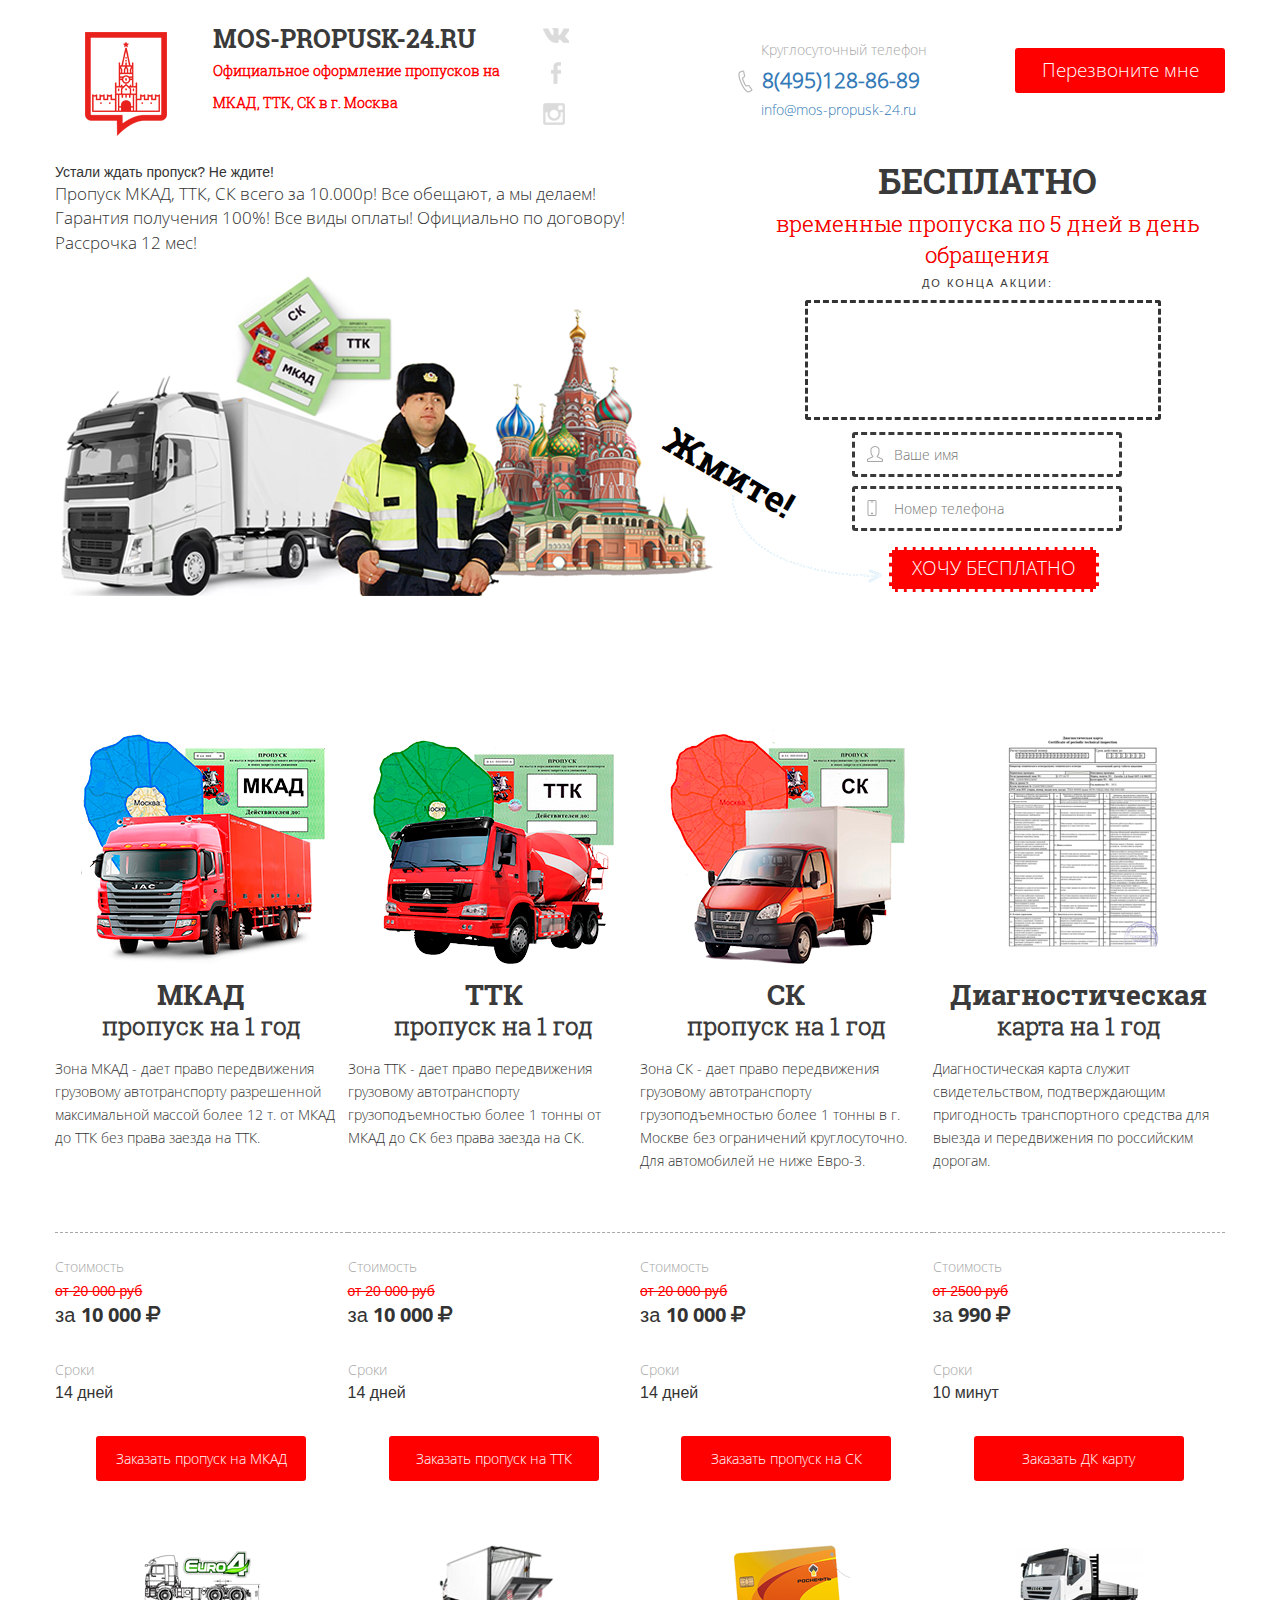
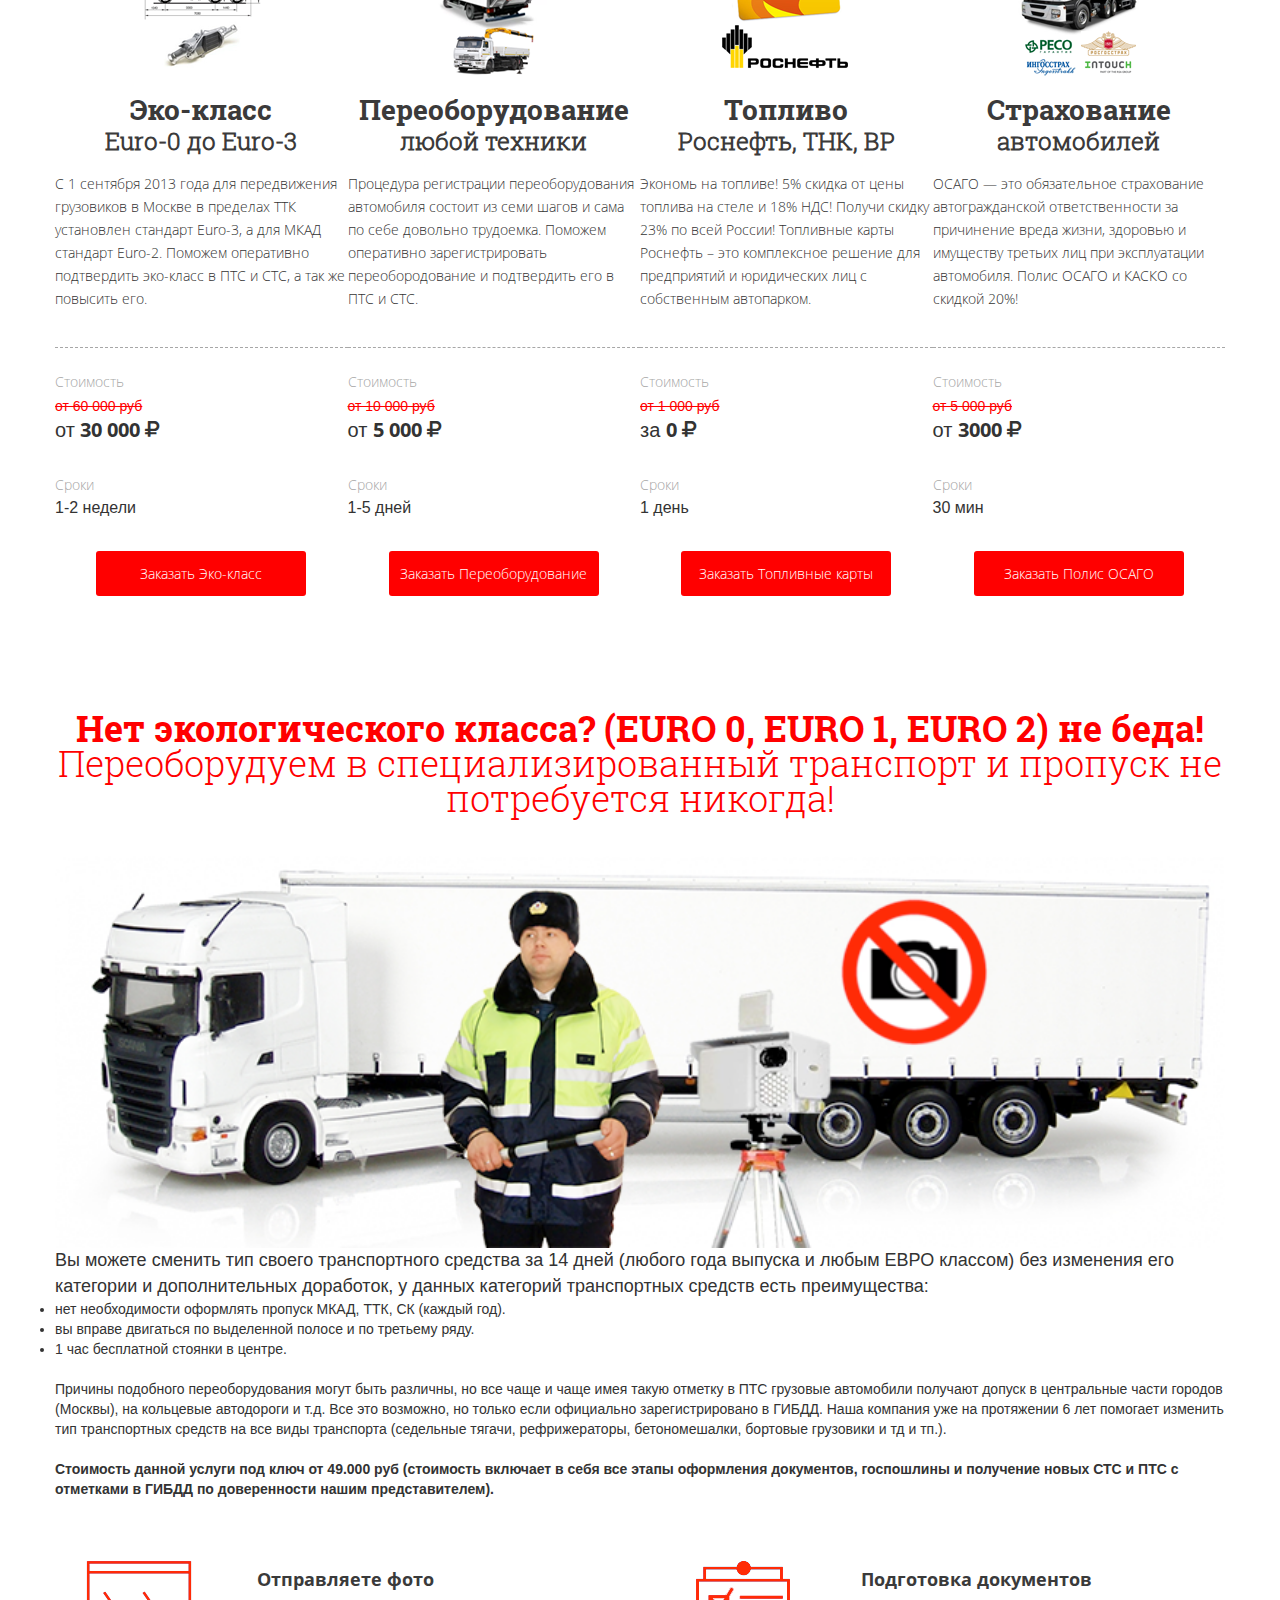
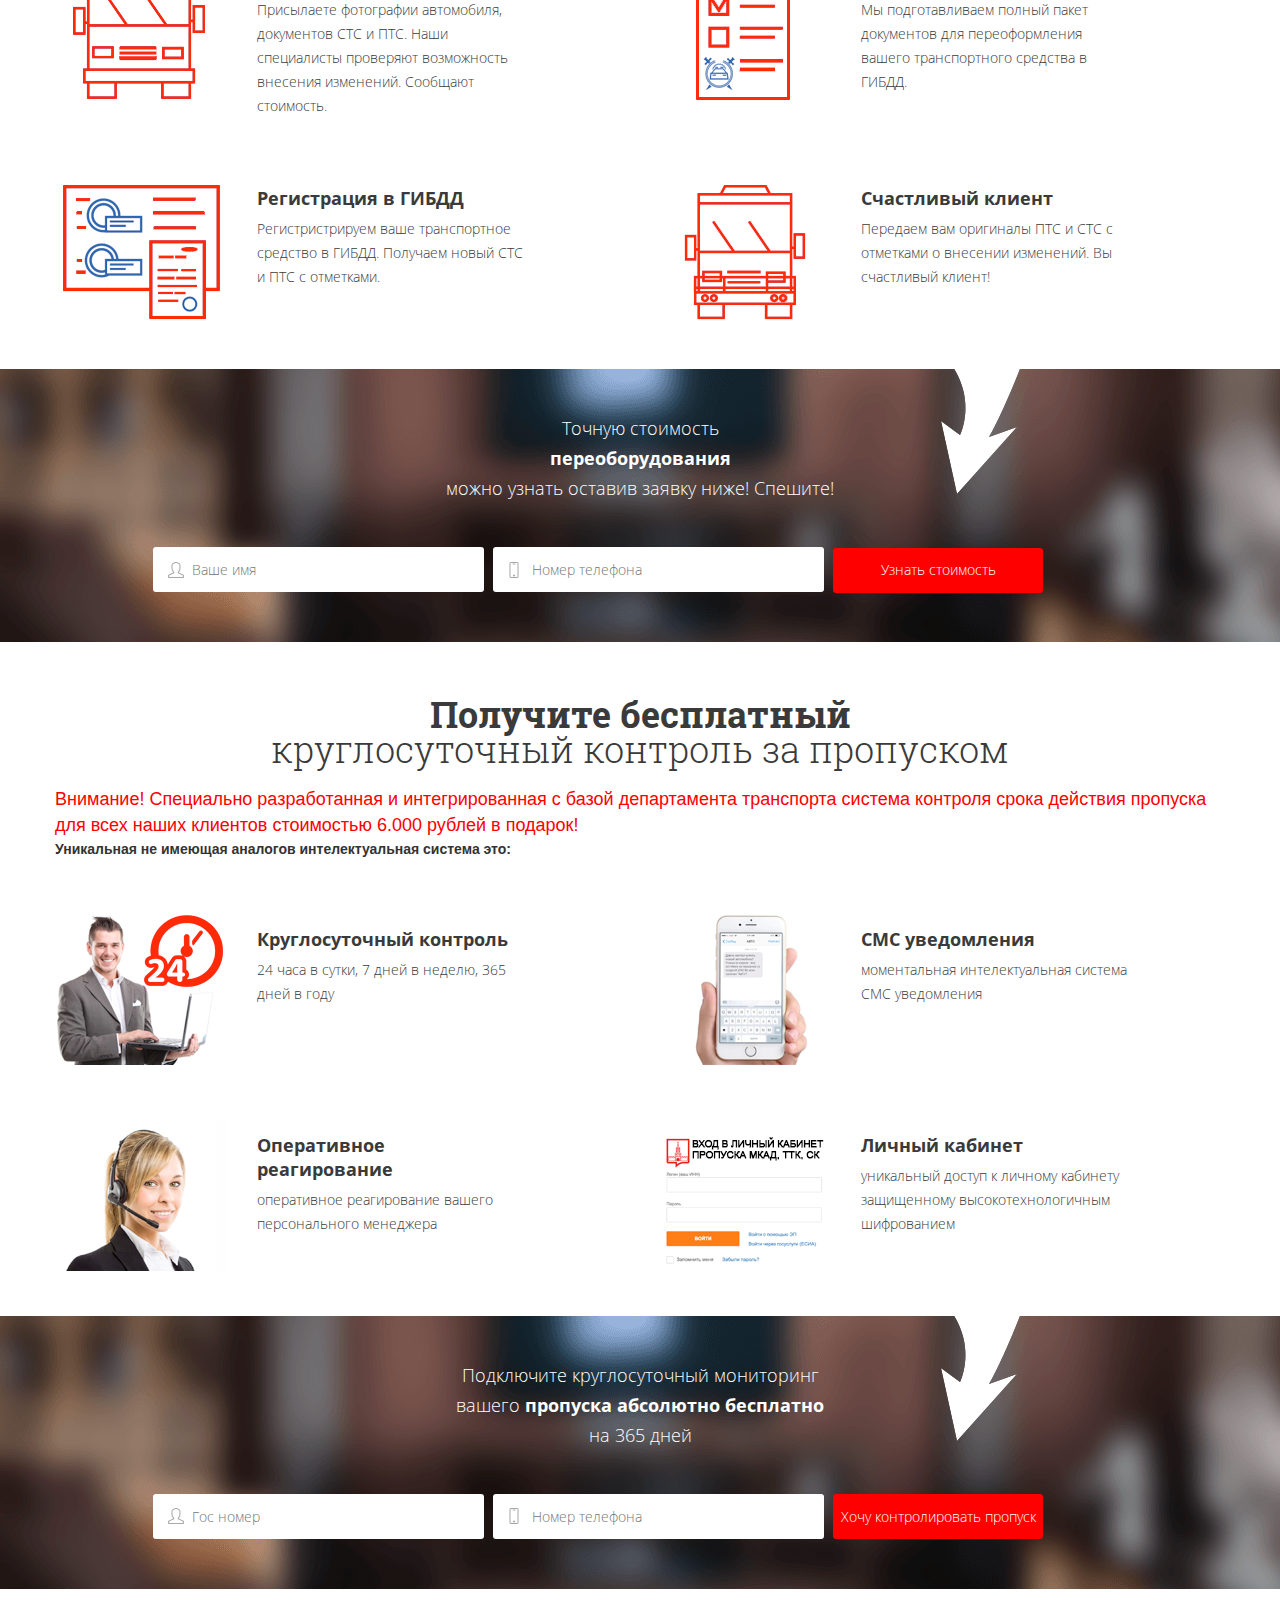
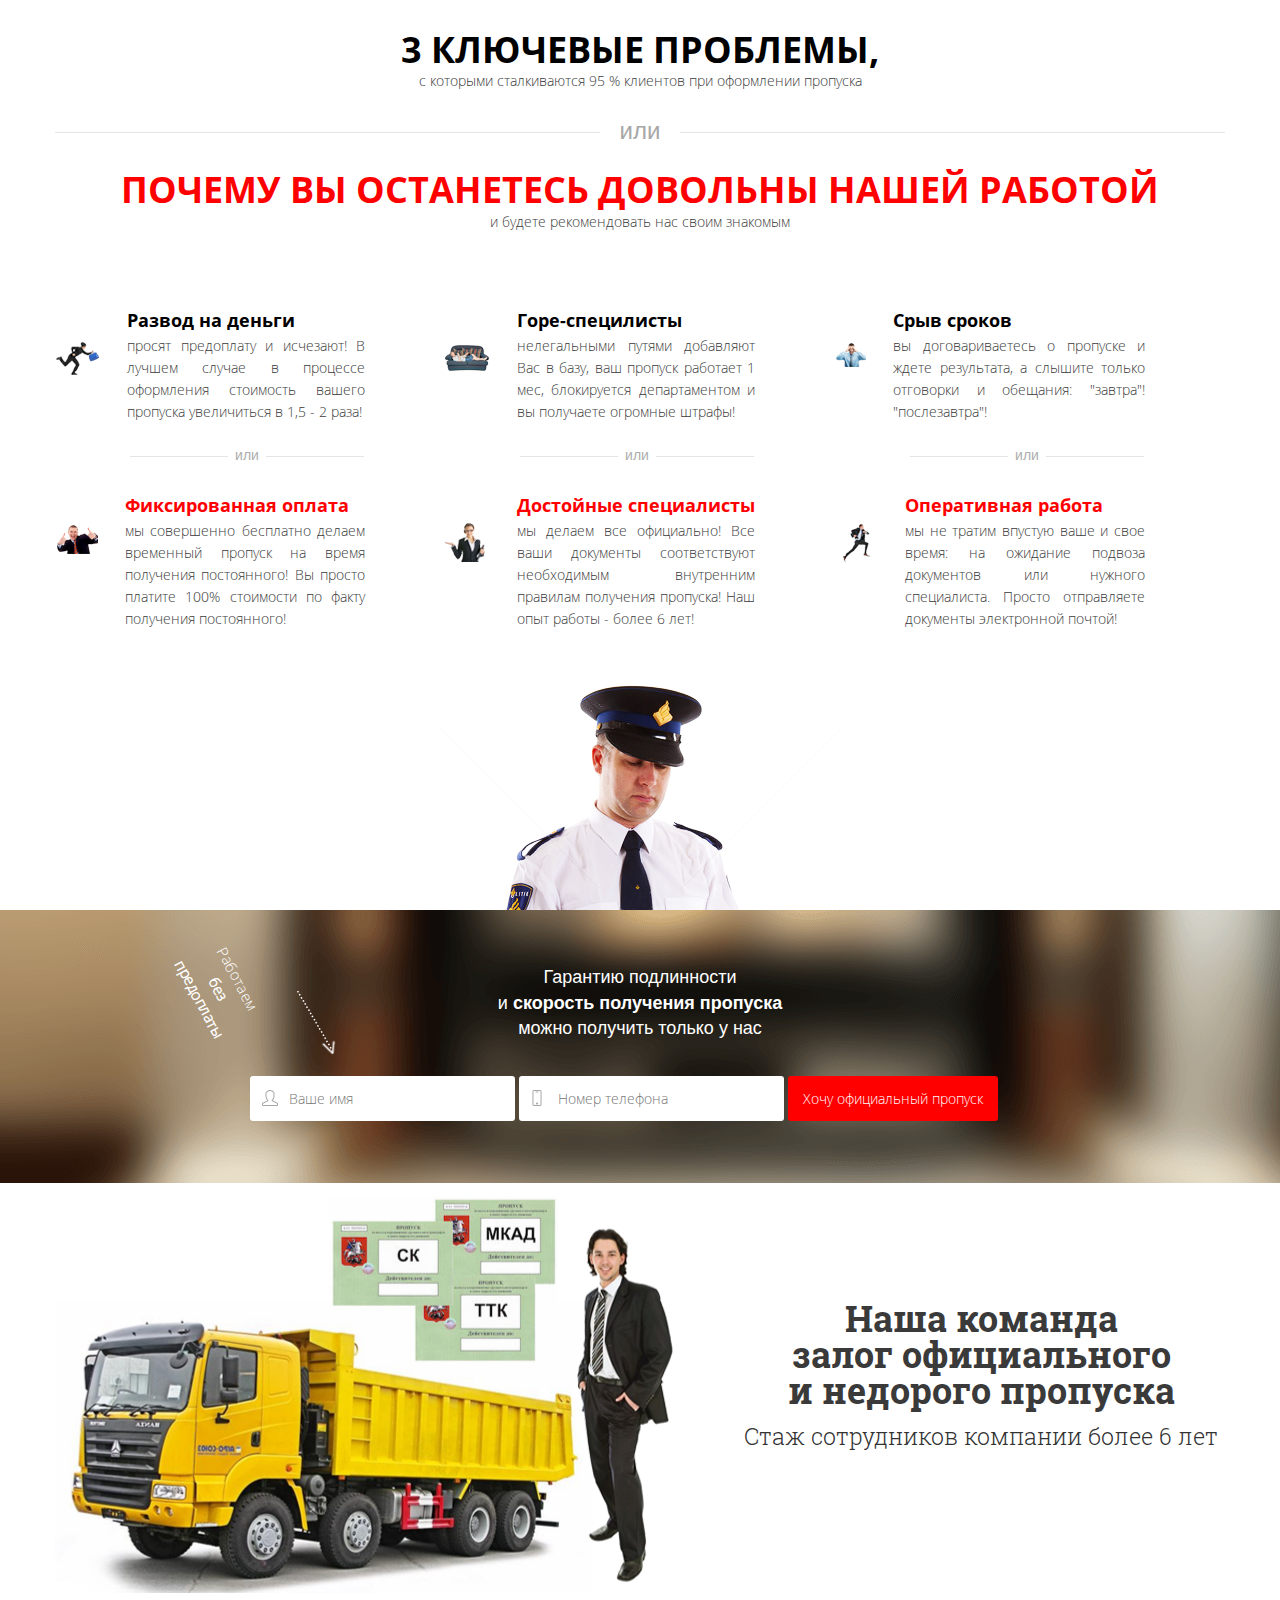
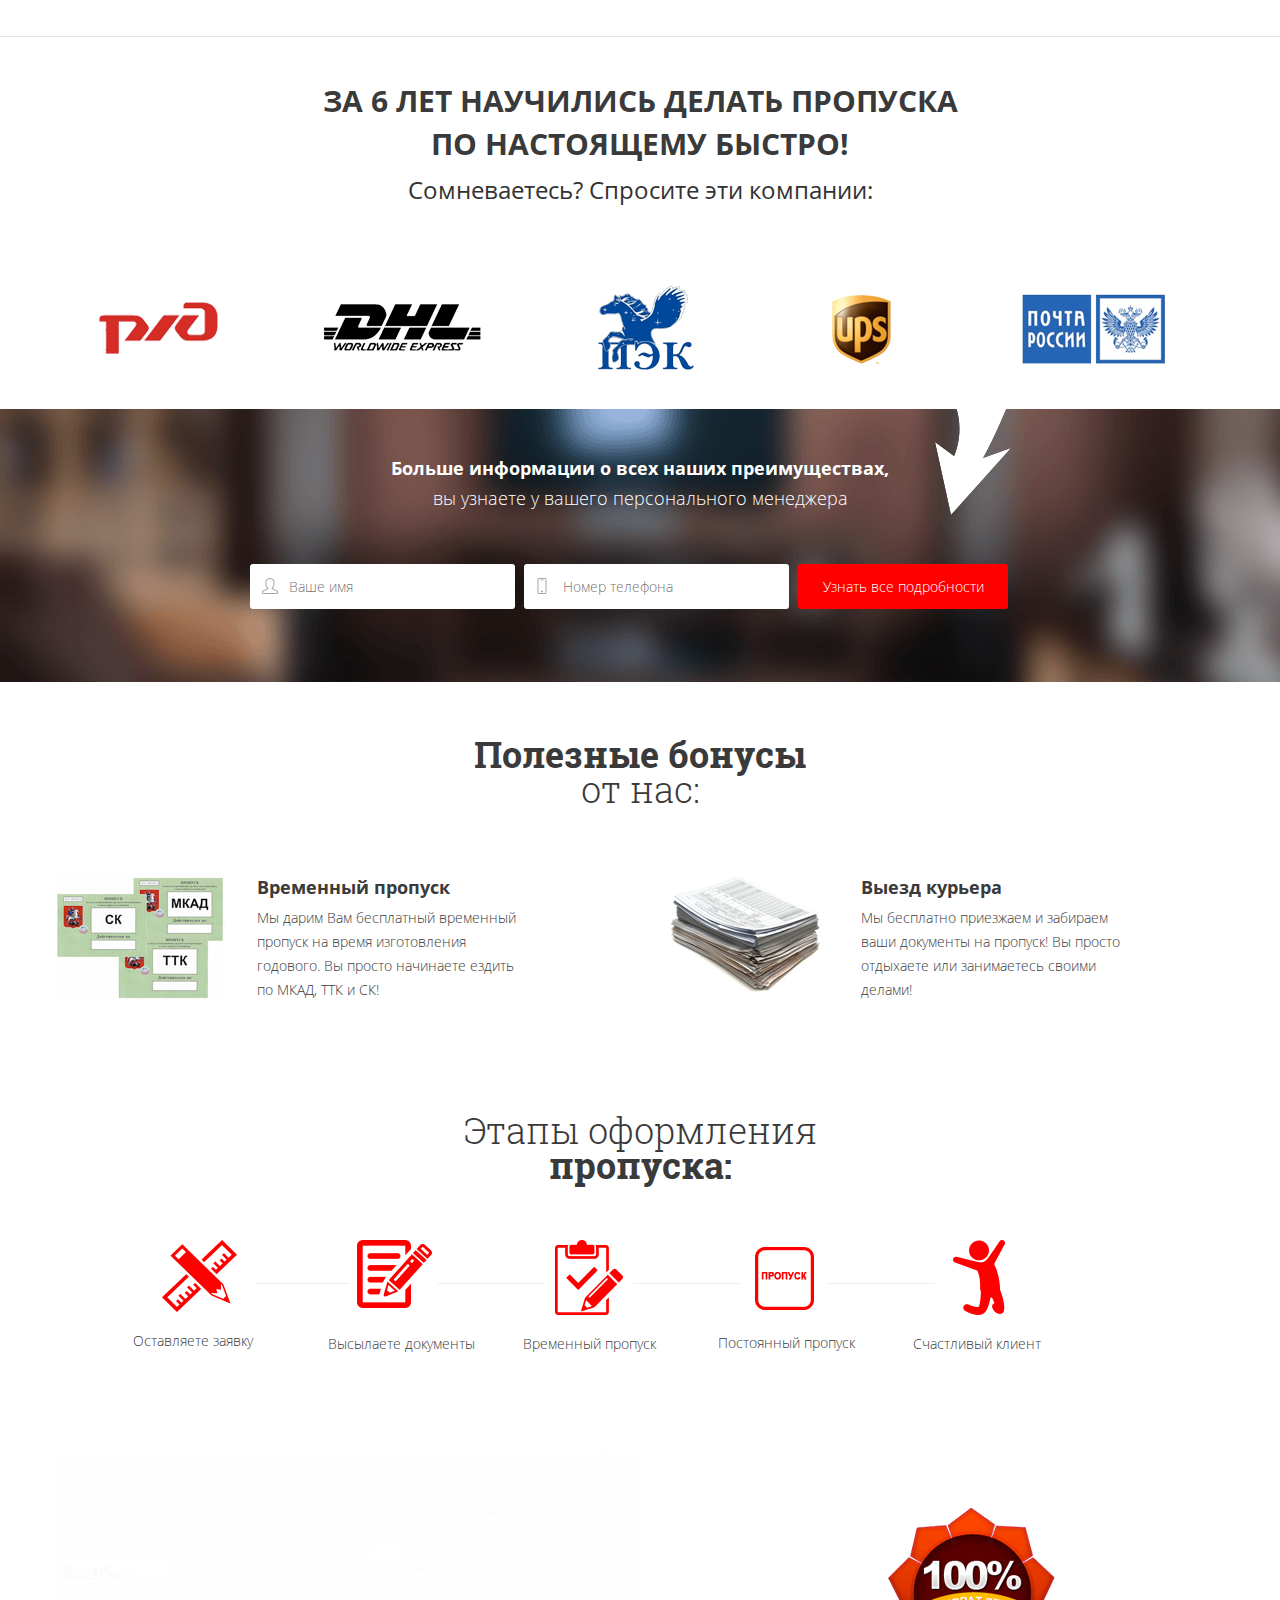
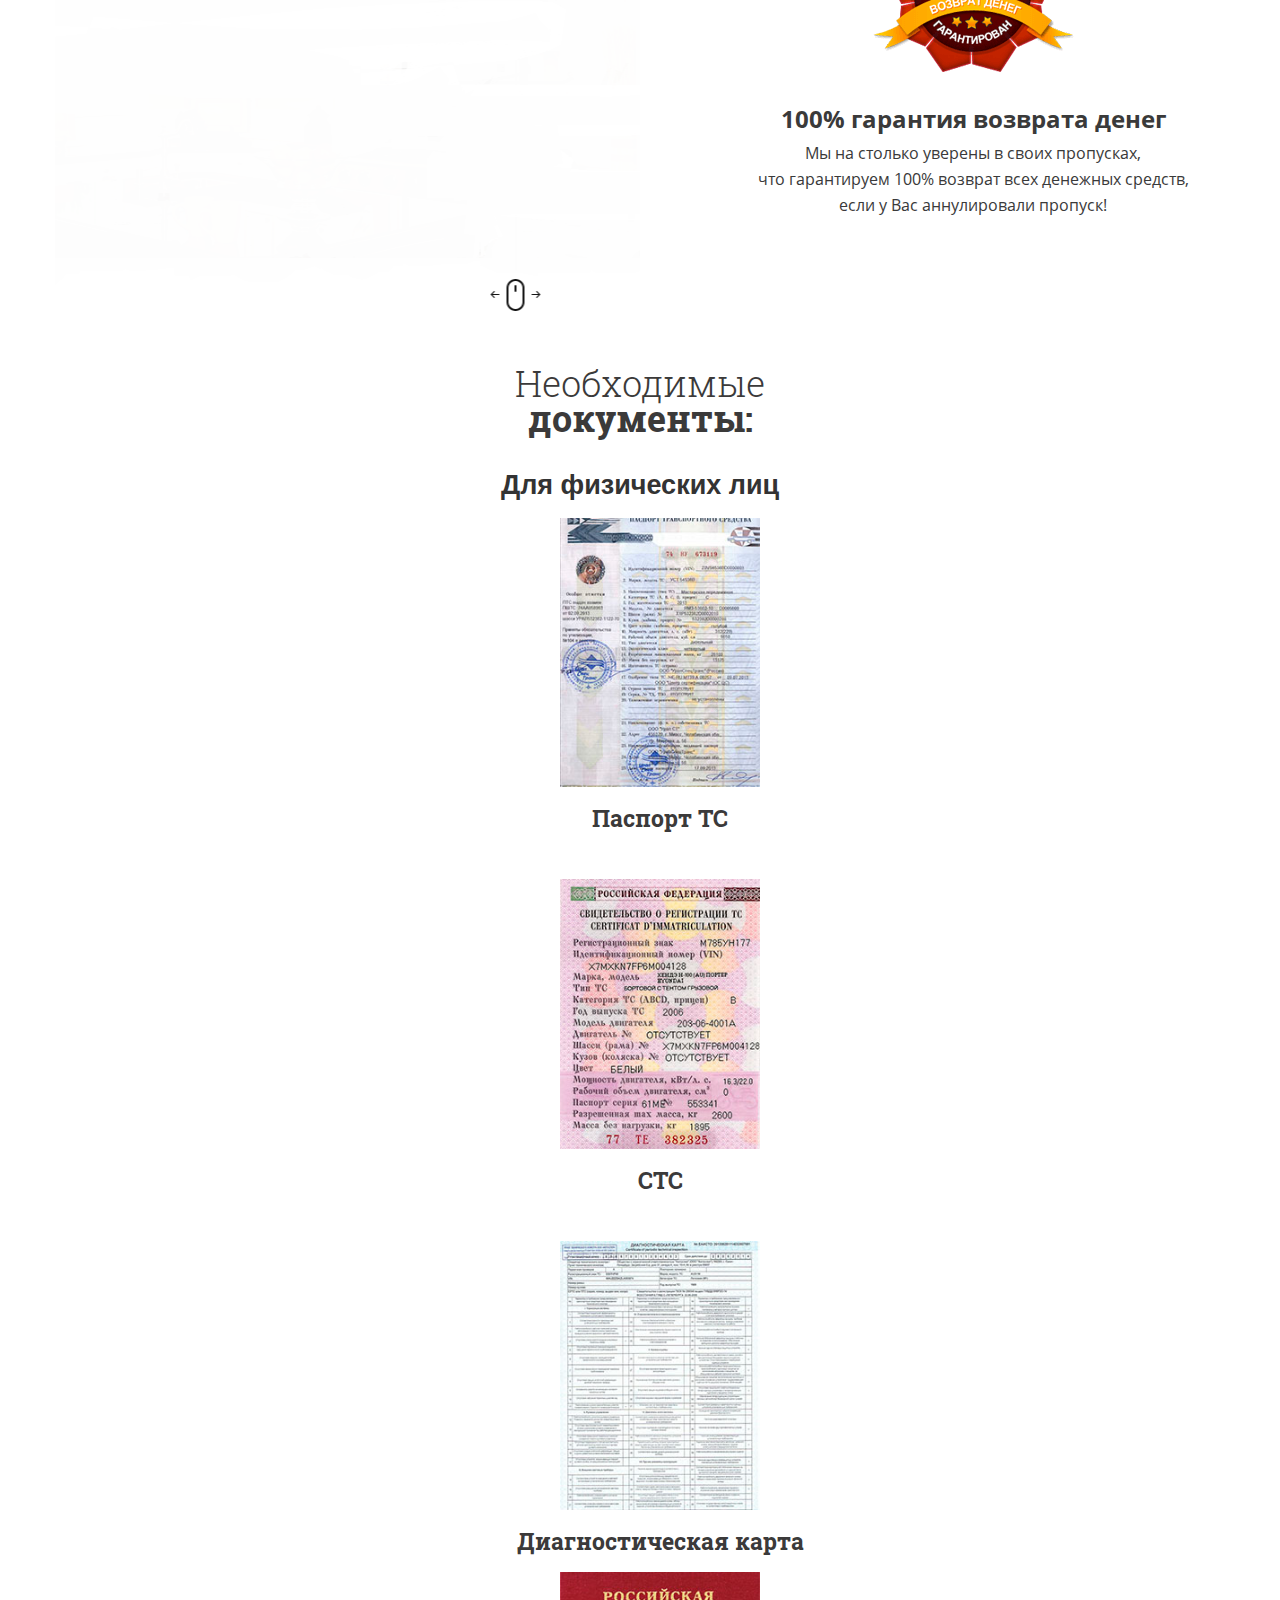
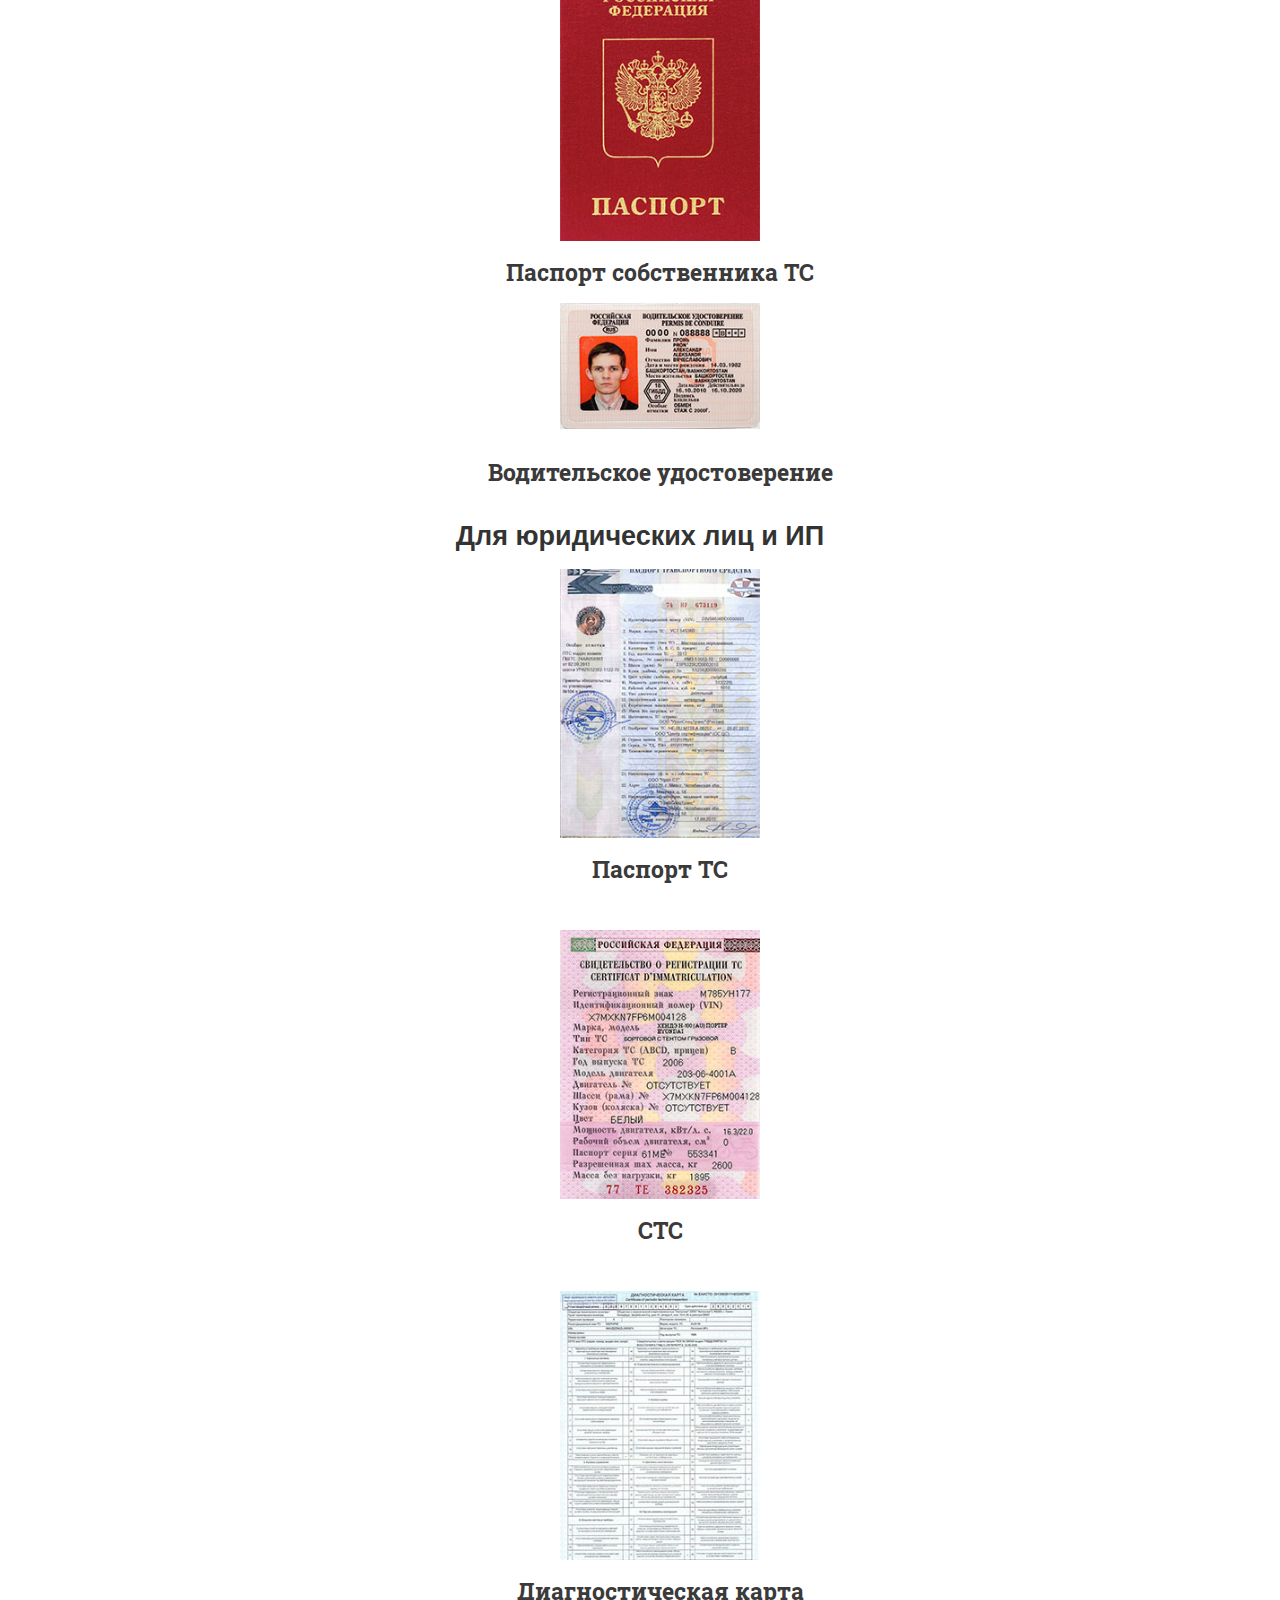
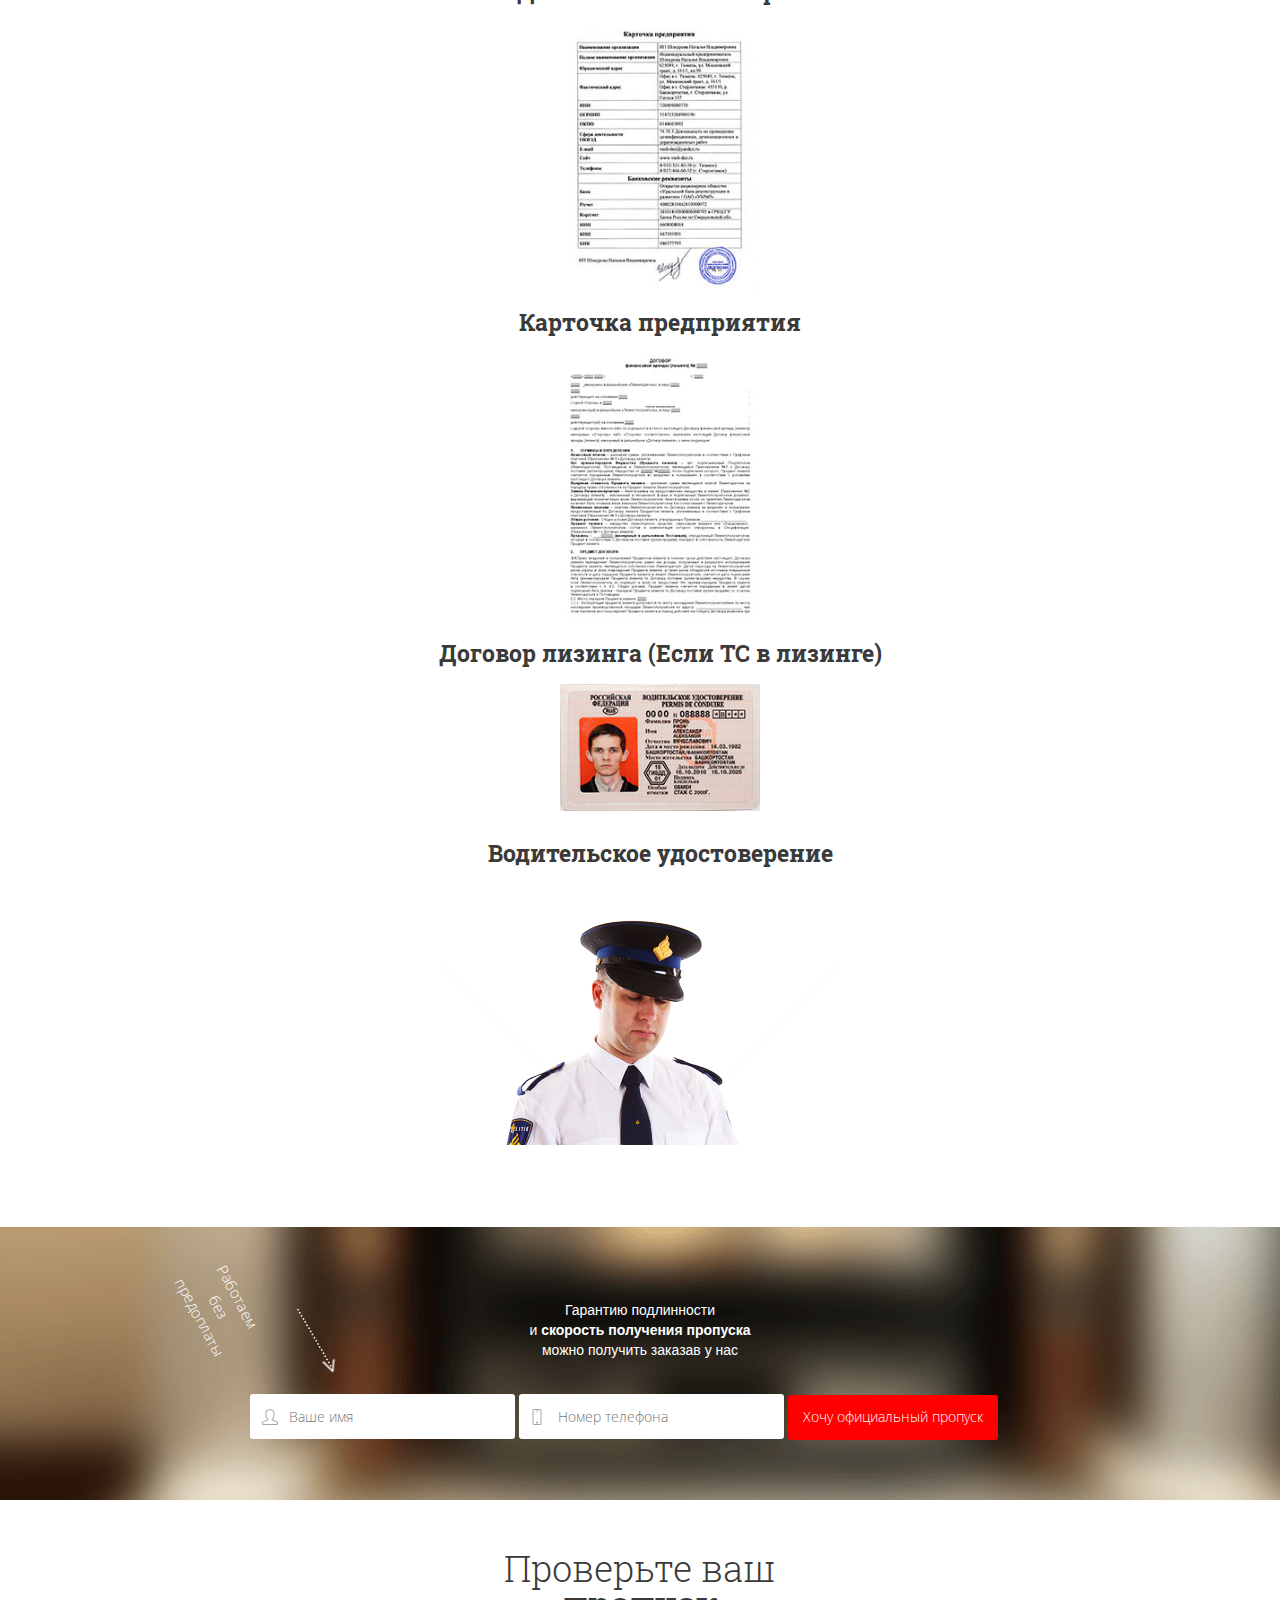
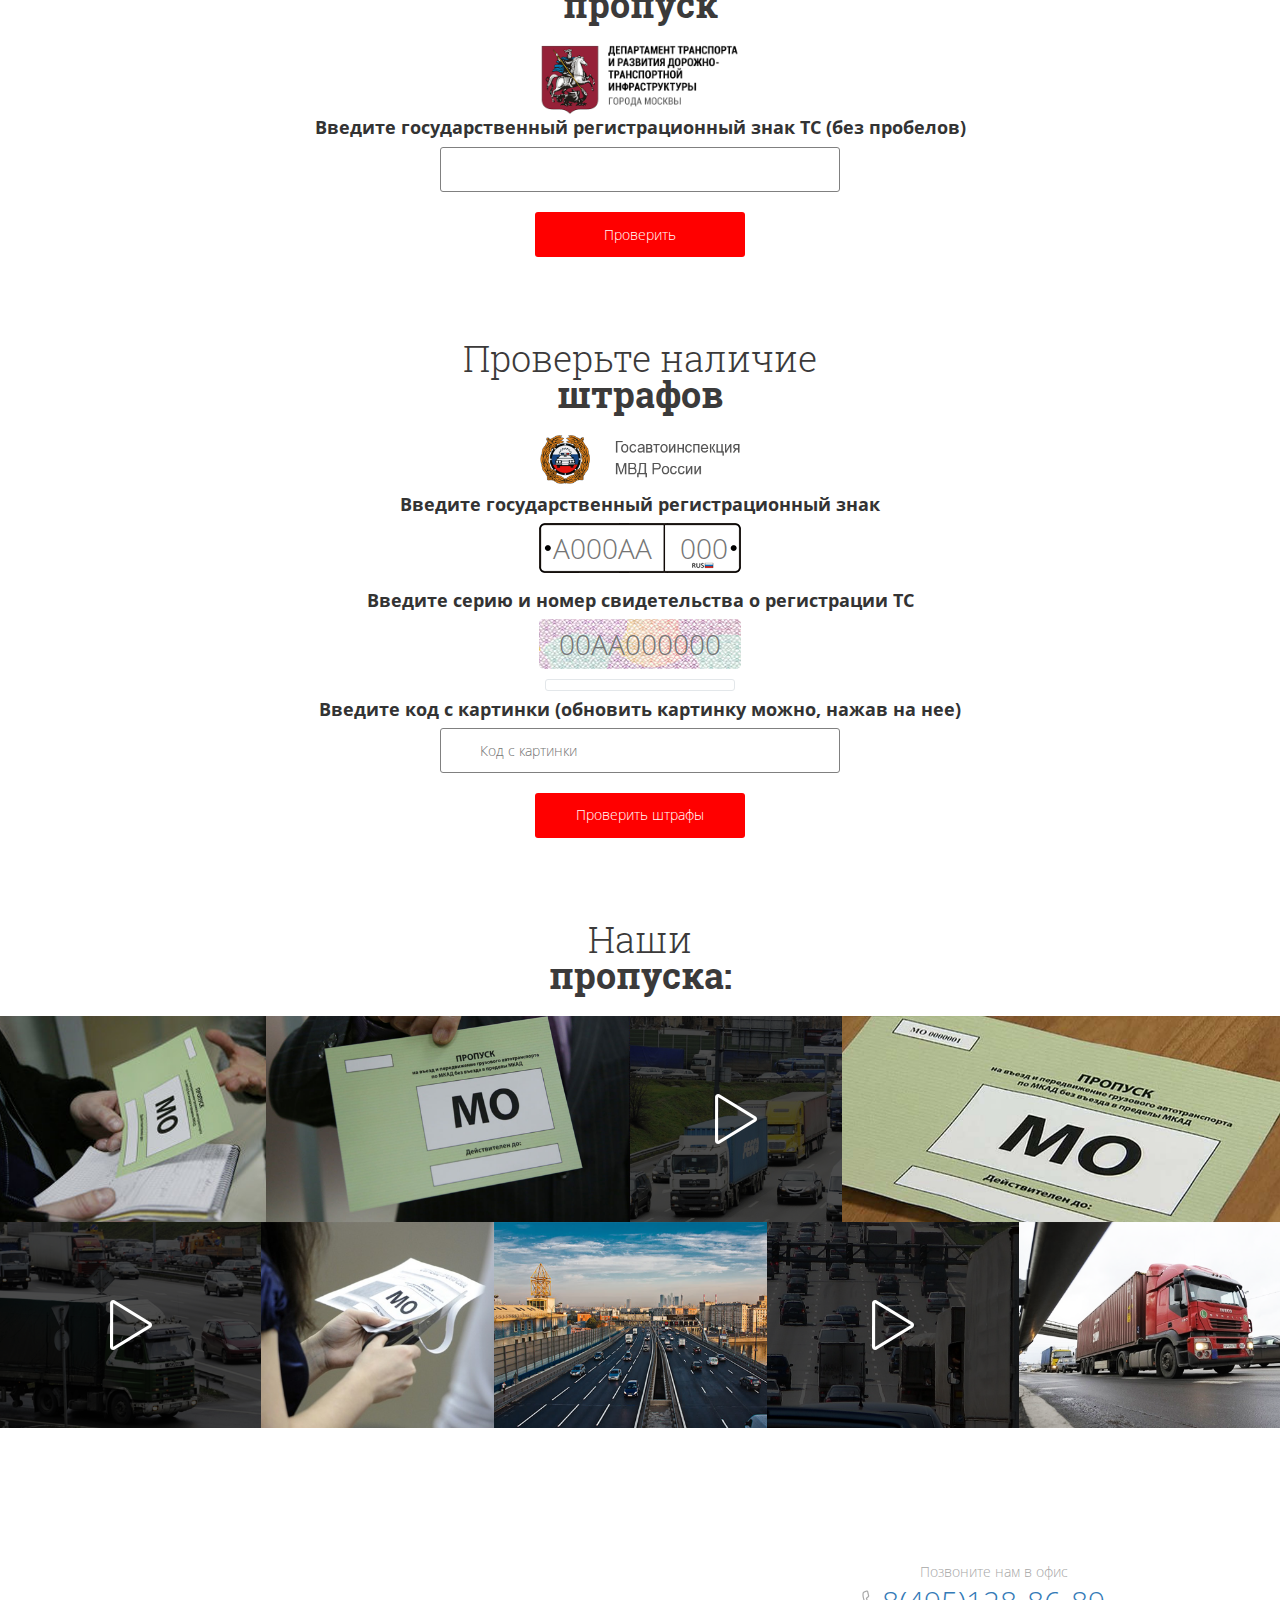
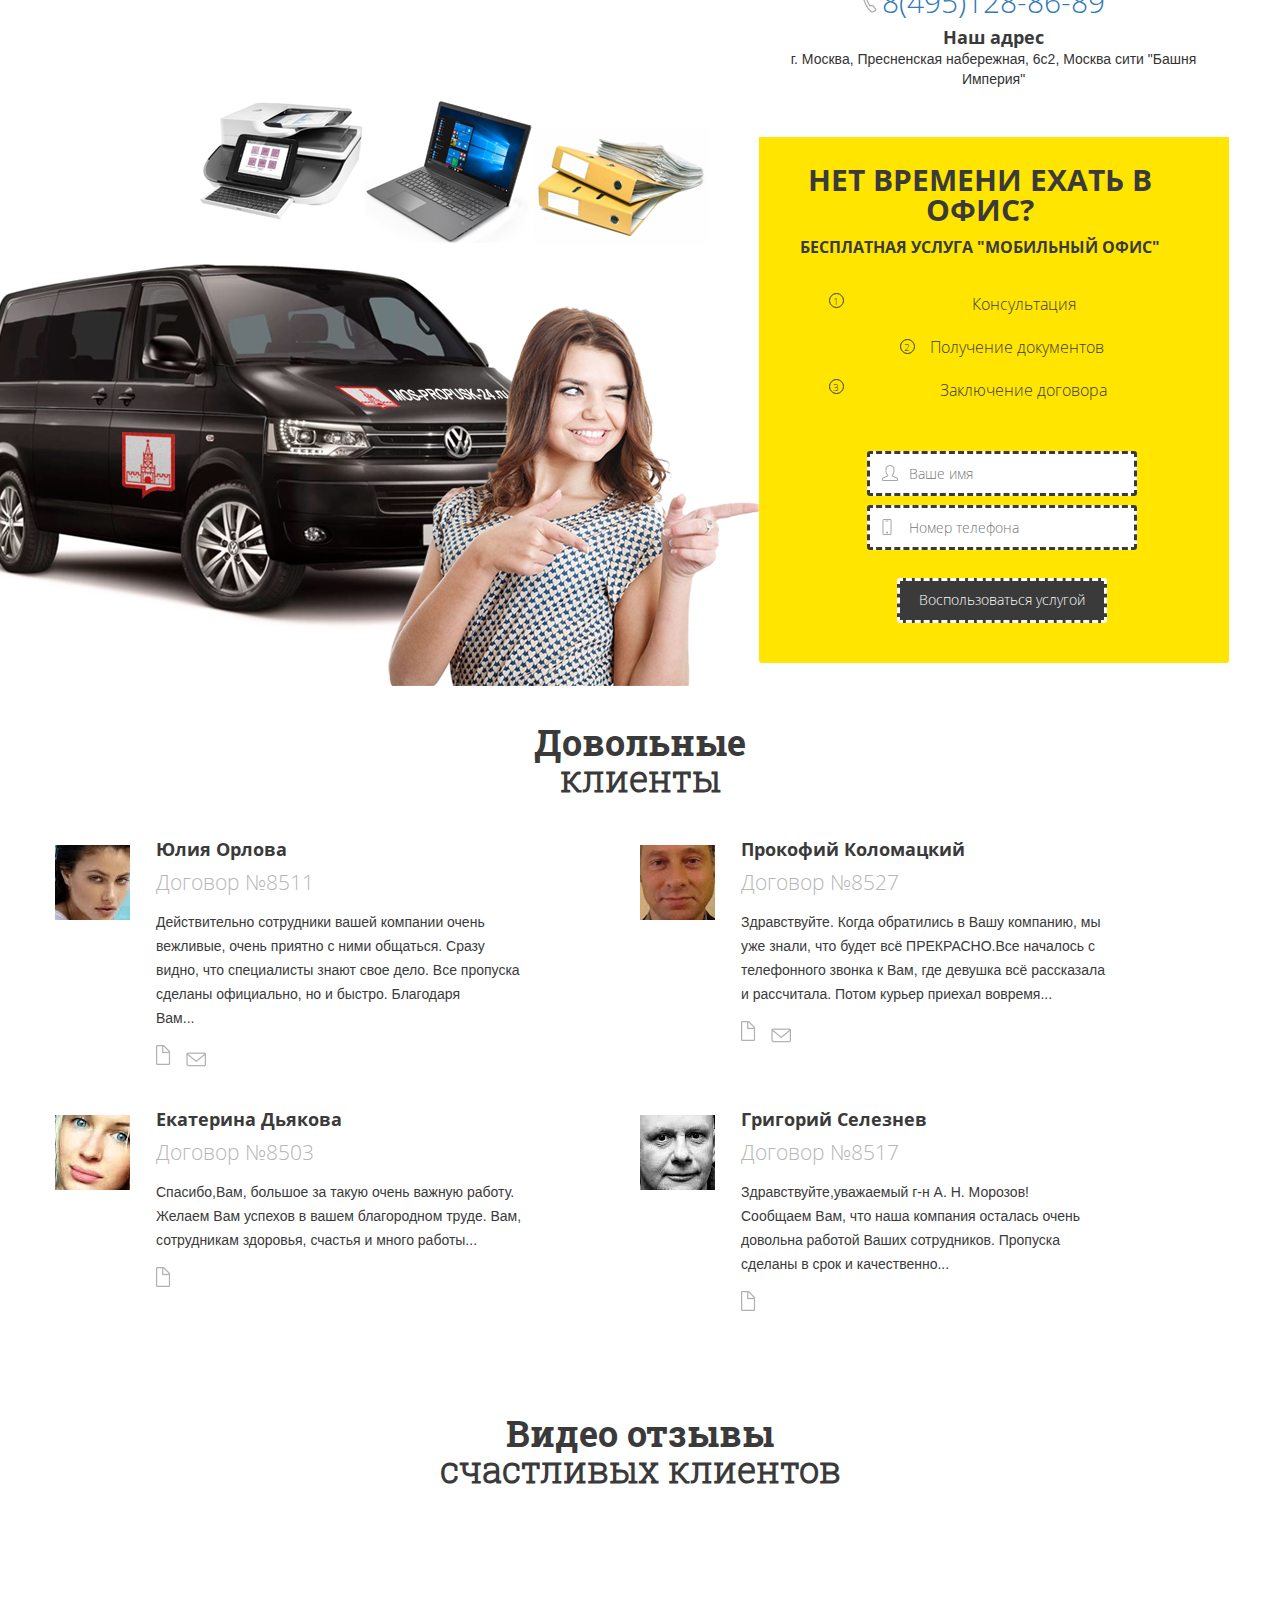
==== index.html @ 76eeeb2e "Add files via upload" ====
<!doctype html>
<html class="no-js" lang="ru">

<head>
	<meta name="yandex-verification" content="0900a289ca092a80" />
	<meta name="yandex-verification" content="e1c8121c6e9b86f9" />
	<meta charset="utf-8">
	<meta http-equiv="x-ua-compatible" content="ie=edge">
	<title>Грузовой пропуск на МКАД, ТТК, СК - 100% гарантия выхода | Оформить и купить пропуск на МКАД, ТТК, СК |
		Проверить пропуск на МКАД, ТТК, СК - MOS-PROPUSK-24.RU</title>
	<meta name="description"
		content="Более 6 лет помогаем получать пропуска на МКАД, ТТК И СК - Кредо фирмы - аккуратность во всем и многоступенчатая проверка всех документов, и поэтому мы получаем пропуска быстро и качественно. Ювелирно подобранная команда выполняет все этапы работ от принятия заявки до получения вашего пропуска.">
	<meta name="viewport" content="width=device-width, initial-scale=1">
	<link rel="stylesheet" href="css/normalize.css">

	<link rel="stylesheet" href="css/fonts.css">
	<link rel="stylesheet" href="css/sprites.css">
	<link rel="stylesheet" href="css/bootstrap-grid-3.3.1.min.css" />
	<link rel="stylesheet" href="css/main.css">
	<link rel="stylesheet" href="css/colorbox.css">
	<link rel="stylesheet" href="css/responsive_form.css">
	<link rel="stylesheet" href="css/cnt/jquery.countdown.css" />
	<link rel="stylesheet" href="https://maxcdn.bootstrapcdn.com/font-awesome/4.4.0/css/font-awesome.min.css">
	<script src="js/vendor/modernizr-2.8.3.min.j"></script>
	<!-- Global site tag (gtag.js) - Google Analytics -->
	<script async src="https://www.googletagmanager.com/gtag/js?id=UA-190157809-1">
	</script>
	<script>
		window.dataLayer = window.dataLayer || [];
		function gtag() { dataLayer.push(arguments); }
		gtag('js', new Date());

		gtag('config', 'UA-190157809-1');
	</script>
</head>

<body>
	<!--[if lt IE 8]>
            <p class="browserupgrade">You are using an <strong>outdated</strong> browser. Please <a href="http://browsehappy.com/">upgrade your browser</a> to improve your experience.</p>
        <![endif]-->

	<div class="wrapper" id="wrapper">

		<header>
			<div class="menu_hidden">
			</div>
			<div class="container">
				<div class="row header_normalize">
					<div class="header_fluid"></div>
					<div class="col-lg-5 col-md-5 col-sm-11 col-xs-11 wrap_logo">
						<div class="logo">
							<a href="#"><img src="img/logo.png" alt="Пропуска МКАД ТТК СК" /></a>

						</div>
						<div class="logo_text">
							MOS-PROPUSK-24.ru </br><span>Официальное оформление пропусков на МКАД, ТТК, СК в г. Москва</span>
						</div>
					</div>


					<div class="hamburger col-mb-3">
						<div class="hamburger-line">
						</div>
					</div>
					<nav class="menu_nav">
						<ul class="menu_ul">
							<li class="menu_li">Главное меню</li>
							<li class="menu_li"><a href="#ceni">Оформить пропуск</a></li>
							<li class="menu_li"><a href="#bonus">ЭКО класс</a></li>
							<li class="menu_li"><a href="#monitor">Мониторинг</a></li>
							<li class="menu_li"><a href="#check">Проверка пропуска</a></li>
							<li class="menu_li"><a href="#reviews">Отзывы</a></li>
							<li class="menu_li"><a href="#footer">Контакты</a></li>
							<li class="menu_li"><input class="menu_input" type="submit" id="callback3" value="Перезвоните мне" />
							</li>
						</ul>
					</nav>

					<div class="col-lg-2 col-md-2 col-sm-1 col-xs-1 wrap_social">
						<div class="social">

							<noindex><a href="https://vk.com/mospropusk24" target="_blank" class="vk"></a>
							</noindex>
							<a href="#" class="facebook"></a>
							<a href="#" class="instagram"></a>

						</div>

					</div>

					<div class="col-lg-3 col-md-3 col-sm-6 col-xs-6 wrap_call">
						<div class="call">
							<p>Круглосуточный телефон</p>
							<p class="number"><span class="call_out"></span><a href="tel:+74951288689">8(495)128-86-89</a></p>
							<p><a href="mailto:info@mos-propusk-24.ru">info@mos-propusk-24.ru</a></p>
						</div>
					</div>

					<div class="col-lg-2 col-md-2 col-sm-6 col-xs-6 wrap_callback">
						<input type="submit" id="callback" value="Перезвоните мне" />
					</div>
				</div>


			</div>
		</header>
		<div class="discount_block">
			<div class="container">
				<div class="row">
					<div class="col-md-6 col-sm-12">
						<div class="repair_of_apartments">
							Устали ждать пропуск? Не ждите!</br><span> Пропуск МКАД, ТТК, СК всего за 10.000р! Все обещают, а мы
								делаем! Гарантия получения 100%! Все виды оплаты! Официально по договору! Рассрочка 12 мес!</span>
						</div>
					</div>
					<div class="col-md-5 col-md-offset-1 col-sm-12">
						<div class="wrap_timer2">
							<div class="timer01">
								<p class="discount">БЕСПЛАТНО</p>
								<p class="discount2">временные пропуска по 5 дней в день обращения</p>
								<div class="timer_block1">
									<p class="t_timer">До конца акции:</p>
									<div class="block_time">
										<!-- <div id="countdown"></div> -->
										<script src="//megatimer.ru/get/ec68ff76005f6431473338a45eb7670e.js"></script>
										<!-- <div class="days">
											<p class="text">дней</p>
											<p class="text">часов</p>
											<p class="text">минут</p>
											<p class="text">секунд</p>
										</div> -->
									</div>


								</div>


								<div class="arrow_bg1">Жмите!</div>

								<div class="arrowLeft"></div>
								<div class="arrowRight"></div>

								<div class="form">
									<form class="important_color" onsubmit="callb('Заказ временного пропуска',this);return false;">
										<input required id="name" type="text" placeholder="Ваше имя" class="your_name" />
										<input required id="phone" type="text" placeholder="Номер телефона" class="your_number" />
										<input type="submit" value="ХОЧУ БЕСПЛАТНО" class="button3" />
									</form>
								</div>



							</div>
						</div>
					</div>
				</div>

			</div>
		</div>

		<div class="description_of_services" id="ceni">
			<div class="container">
				<div class="row">
					<div class="col-md-3 col-sm-6">

						<div class="description_block">
							<div>
								<figure>
									<img src="img/repair1.png" alt="Пропуск на МКАД" />
								</figure>
								<p class="dis_title">МКАД </br><span>пропуск на 1 год</span>
								</p>
							</div>
							<p class="description">Зона МКАД - дает право передвижения грузовому автотранспорту разрешенной
								максимальной массой более 12 т. от МКАД до ТТК без права заезда на ТТК.
							</p>

							<div class="price">
								<p class="text_color">Стоимость</p>
								<p class="line-through">от 20 000 руб<sup></sup></p>
								<p class="from">за <span>10 000 <i class="fa fa-rub"></i><sup></sup></span></p>
							</div>
							<div class="time">
								<p class="text_color">Сроки</p>
								<p class="days02">14 дней</p>
							</div>
							<button id="btn1" class="calc">Заказать пропуск на МКАД</button>
						</div>

					</div>

					<div class="col-md-3 col-sm-6">
						<div class="description_block">
							<div>
								<figure>
									<img src="img/repair2.png" alt="Пропуск ТТК" />
								</figure>
								<p class="dis_title">ТТК </br><span>пропуск на 1 год</span>
								</p>
							</div>

							<p class="description padding_block">Зона ТТК - дает право передвижения грузовому автотранспорту
								грузоподъемностью более 1 тонны от МКАД до СК без права заезда на СК.
							</p>

							<div class="price">
								<p class="text_color">Стоимость</p>
								<p class="line-through">от 20 000 руб<sup></sup></p>
								<p class="from">за <span>10 000 <i class="fa fa-rub"></i><sup></sup></span></p>
							</div>
							<div class="time">
								<p class="text_color">Сроки</p>
								<p class="days02">14 дней</p>
							</div>
							<button id="btn2" class="calc">Заказать пропуск на ТТК</button>
						</div>
					</div>
					<div class="col-md-3 col-sm-6 clearfix">
						<div class="description_block">
							<div>
								<figure>
									<img src="img/repair3.png" alt="Пропуск СК" />
								</figure>
								<p class="dis_title">СК </br><span>пропуск на 1 год</span>
								</p>
							</div>

							<p class="description">Зона СК - дает право передвижения грузовому автотранспорту грузоподъемностью более
								1 тонны в г. Москве без ограничений круглосуточно. Для автомобилей не ниже Евро-3.
							</p>
							<div class="price">
								<p class="text_color">Стоимость</p>
								<p class="line-through">от 20 000 руб<sup></sup></p>
								<p class="from">за <span>10 000 <i class="fa fa-rub"></i><sup></sup></span></p>
							</div>
							<div class="time">
								<p class="text_color">Сроки</p>
								<p class="days02">14 дней</p>
							</div>
							<button id="btn3" class="calc">Заказать пропуск на СК</button>
						</div>
					</div>
					<div class="col-md-3 col-sm-6">
						<div class="description_block">
							<div>
								<figure>
									<img src="img/repair4.png" alt="Диагностическая карта" />
								</figure>
								<p class="dis_title">Диагностическая </br><span>карта на 1 год</span>
								</p>
							</div>
							<p class="description">Диагностическая карта служит свидетельством, подтверждающим пригодность
								транспортного средства для выезда и передвижения по российским дорогам.
							</p>
							<div class="price">
								<p class="text_color">Стоимость</p>
								<p class="line-through">от 2500 руб<sup></sup></p>
								<p class="from">за <span>990 <i class="fa fa-rub"></i><sup></sup></span></p>
							</div>
							<div class="time">
								<p class="text_color">Сроки</p>
								<p class="days02">10 минут</p>
							</div>
							<button id="btn4" class="calc">Заказать ДК карту</button>
						</div>
					</div>

					<div class="col-md-3 col-sm-6">
						<br><br><br>
						<div class="description_block">
							<div>
								<figure>
									<img src="img/repair5.png"
										alt="Повышеие экологического класса Евро 0, Евро 1, Евро 2, Евро 3, Евро 5, Евро 6" />
								</figure>
								<p class="dis_title">Эко-класс </br><span>Euro-0 до Euro-3</span>
								</p>
							</div>
							<p class="description">С 1 сентября 2013 года для передвижения грузовиков в Москве в пределах ТТК
								установлен стандарт Euro-3, а для МКАД стандарт Euro-2. Поможем оперативно подтвердить эко-класс в ПТС и
								СТС, а так же повысить его.
							</p>
							<div class="price">
								<p class="text_color">Стоимость</p>
								<p class="line-through">от 60 000 руб<sup></sup></p>
								<p class="from">от <span>30 000 <i class="fa fa-rub"></i><sup></sup></span></p>
							</div>
							<div class="time">
								<p class="text_color">Сроки</p>
								<p class="days02">1-2 недели</p>
							</div>
							<button id="btn5" class="calc">Заказать Эко-класс</button>
						</div>
					</div>
					<div class="col-md-3 col-sm-6">
						<br><br><br>
						<div class="description_block">
							<div>
								<figure>
									<img src="img/repair6.png"
										alt="Переоборудование грузовых и легковых автомобилей (внесение изменение в конструкцию автомобилей)" />
								</figure>
								<p class="dis_title">Переоборудование </br><span>любой техники</span>
								</p>
							</div>
							<p class="description">Процедура регистрации переоборудования автомобиля состоит из семи шагов и сама по
								себе довольно трудоемка. Поможем оперативно зарегистрировать переобородование и подтвердить его в ПТС и
								СТС.
							</p>
							<div class="price">
								<p class="text_color">Стоимость</p>
								<p class="line-through">от 10 000 руб<sup></sup></p>
								<p class="from">от <span>5 000 <i class="fa fa-rub"></i><sup></sup></span></p>
							</div>
							<div class="time">
								<p class="text_color">Сроки</p>
								<p class="days02">1-5 дней</p>
							</div>
							<button id="btn6" class="calc">Заказать Переоборудование</button>
						</div>
					</div>
					<div class="col-md-3 col-sm-6">
						<br><br><br>
						<div class="description_block">
							<div>
								<figure>
									<img src="img/repair7.png" alt="Топливные карты Роснефть, ТНК, ВР со скидкой 5%" />
								</figure>
								<p class="dis_title">Топливо </br><span>Роснефть, ТНК, ВР</span>
								</p>
							</div>
							<p class="description">Экономь на топливе! 5% скидка от цены топлива на стеле и 18% НДС! Получи скидку 23%
								по всей России! Топливные карты Роснефть – это комплексное решение для предприятий и юридических лиц с
								собственным автопарком.
							</p>
							<div class="price">
								<p class="text_color">Стоимость</p>
								<p class="line-through">от 1 000 руб<sup></sup></p>
								<p class="from">за <span> 0 <i class="fa fa-rub"></i><sup></sup></span></p>
							</div>
							<div class="time">
								<p class="text_color">Сроки</p>
								<p class="days02">1 день</p>
							</div>
							<button id="btn7" class="calc">Заказать Топливные карты</button>
						</div>
					</div>
					<div class="col-md-3 col-sm-6">
						<br><br><br>
						<div class="description_block">
							<div>
								<figure>
									<img src="img/repair8.png" alt="Страхование грузовых и леговых автомобилей" />
								</figure>
								<p class="dis_title">Страхование </br><span>автомобилей</span>
								</p>
							</div>
							<p class="description">ОСАГО — это обязательное страхование автогражданской ответственности за причинение
								вреда жизни, здоровью и имуществу третьих лиц при эксплуатации автомобиля. Полис ОСАГО и КАСКО со
								скидкой 20%!
							</p>
							<div class="price">
								<p class="text_color">Стоимость</p>
								<p class="line-through">от 5 000 руб<sup></sup></p>
								<p class="from">от <span> 3000 <i class="fa fa-rub"></i><sup></sup></span></p>
							</div>
							<div class="time">
								<p class="text_color">Сроки</p>
								<p class="days02">30 мин</p>
							</div>
							<button id="btn8" class="calc">Заказать Полис ОСАГО</button>
						</div>
					</div>
				</div>

			</div>
		</div>

		<div class="bonuses" id="bonus">

			<div class="container">
				<div class="row">
					<div class="col-md-12">
						<p></p>
						<p class="title8" style="
    color: red;
">Нет экологического класса? (EURO 0, EURO 1, EURO 2) не беда!<br><span style="
    /* color: red; */
">Переоборудуем в специализированный транспорт и пропуск не потребуется никогда!</span></p>
						<br>
						<p></p><br>
						<p style="
    text-align: center;
"><img src="img/ecocolassfuter2.png" width="100%" height="auto"
								alt="Переоборудование транспортного средства в специализированный транспорт"></p>
						<p style="
    font-size: large;
">Вы можете сменить тип своего транспортного средства за 14 дней (любого года выпуска и любым ЕВРО классом) без
							изменения его категории и дополнительных доработок, у данных категорий транспортных средств есть
							преимущества: <br>
							<li>нет необходимости оформлять пропуск МКАД, ТТК, СК (каждый год).</li>
							<li>вы вправе двигаться по выделенной полосе и по третьему ряду.</li>
							<li>1 час бесплатной стоянки в центре.<p></p>
						</p>
						</be><br>Причины подобного переоборудования могут быть различны, но все чаще и чаще имея такую отметку в ПТС
						грузовые автомобили получают допуск в центральные части городов (Москвы), на кольцевые автодороги и т.д. Все
						это возможно, но только если официально зарегистрировано в ГИБДД. Наша компания уже на протяжении 6 лет
						помогает изменить тип транспортных средств на все виды транспорта (седельные тягачи, рефрижераторы,
						бетономешалки, бортовые грузовики и тд и тп.).</li>
						</p>


						<br>
						<p><b>Стоимость данной услуги под ключ от 49.000 руб (стоимость включает в себя все этапы оформления
								документов, госпошлины и получение новых СТС и ПТС с отметками в ГИБДД по доверенности нашим
								представителем).</b></p>
					</div>
				</div>
				<div class="row">
					<div class="col-md-5">



						<div class="bonuses1">
							<figure><img src="img/spectransport.png"
									alt="круглосуточный контроль срока действия пропуска (мкад, ттк, ск)"></figure>
							<p><span>Отправляете фото</span>Присылаете фотографии автомобиля, документов СТС и ПТС. Наши специалисты
								проверяют возможность внесения изменений. Сообщают стоимость.</p>
						</div>
					</div>
					<div class="col-md-5 col-md-offset-1">
						<div class="bonuses1 indents9">
							<figure><img src="img/oformleniedokimentovspectrasport.png"
									alt="смс уведомление о сроке окончания пропуска"></figure>
							<p><span>Подготовка документов</span>Мы подготавливаем полный пакет документов для переоформления вашего
								транспортного средства в ГИБДД.</p>
						</div>
					</div>
					<div class="col-md-1"></div>
				</div>
				<div class="row">
					<div class="col-md-5">



						<div class="bonuses1">
							<figure><img src="img/polucheniedokymentovspectrasport.png"
									alt="оперативное реагирование вашего персонального менеджера о сроке действия вашего пропуска мкад, ттк, ск">
							</figure>
							<p><span>Регистрация в ГИБДД</span>Регистристрируем ваше транспортное средство в ГИБДД. Получаем новый СТС
								и ПТС с отметками.</p>
						</div>
					</div>
					<div class="col-md-5 col-md-offset-1">
						<div class="bonuses1 indents9">
							<figure><img src="img/scastliviiklientspectrasport.png"
									alt="уникальный доступ к личному кабинету по контролю срока действия пропусков защищенным высокотехнологичным шифрованием">
							</figure>
							<p><span>Счастливый клиент</span>Передаем вам оригиналы ПТС и СТС с отметками о внесении изменений. Вы
								счастливый клиент!</p>
						</div>
					</div>
					<div class="col-md-1"></div>
				</div>
			</div>
		</div>

	</div>
	<div class="learn_more">

		<div class="container">
			<div class="row">
				<div class="col-md-10 col-md-offset-1 col-sm-12 wrap_learn">
					<div class="learn_more1 learnTop">
						<p>Точную стоимость</br><span> переоборудования
							</span></br> можно узнать оставив заявку ниже! Спешите!</p>
						<form class="learn_form"
							onsubmit="callb('Переоборудование в специализированный транспорт',this);return false;">
							<input required id="name" type="text" placeholder="Ваше имя" class="your_name" />
							<input required id="phone" type="text" placeholder="Номер телефона" class="your_number" />
							<input type="submit" value="Узнать стоимость" class="button2" />
						</form>
					</div>
				</div>
				<!-- <div class="col-md-2"></div> -->
			</div>
		</div>
	</div>

	<div class="bonuses" id="bonus">
		<div class="container">
			<div class="row">
				<div class="col-md-12">
					<p></p>
					<p class="title8" id="monitor">Получите бесплатный<br><span>круглосуточный контроль за пропуском</span></p>
					<br>
					<p></p>
					<p style="
    color: red;
    font-size: large;
">Внимание! Специально разработанная и интегрированная с базой департамента транспорта система контроля срока действия
						пропуска для всех наших клиентов стоимостью 6.000 рублей в подарок!</p>


					<p><b>Уникальная не имеющая аналогов интелектуальная система это:</b></p>
				</div>
			</div>
			<div class="row">
				<div class="col-md-5">



					<div class="bonuses1">
						<figure><img src="img/24x7.png" alt="круглосуточный контроль срока действия пропуска (мкад, ттк, ск)">
						</figure>
						<p><span>Круглосуточный контроль</span>24 часа в сутки, 7 дней в неделю, 365 дней в году</p>
					</div>
				</div>
				<div class="col-md-5 col-md-offset-1">
					<div class="bonuses1 indents9">
						<figure><img src="img/smsuved.png" alt="смс уведомление о сроке окончания пропуска"></figure>
						<p><span>СМС уведомления</span>моментальная интелектуальная система СМС уведомления</p>
					</div>
				</div>
				<div class="col-md-1"></div>
			</div>
			<div class="row">
				<div class="col-md-5">



					<div class="bonuses1">
						<figure><img src="img/operator.png"
								alt="оперативное реагирование вашего персонального менеджера о сроке действия вашего пропуска мкад, ттк, ск">
						</figure>
						<p><span>Оперативное реагирование</span>оперативное реагирование вашего персонального менеджера</p>
					</div>
				</div>
				<div class="col-md-5 col-md-offset-1">
					<div class="bonuses1 indents9">
						<figure><img src="img/lichkabinet.png"
								alt="уникальный доступ к личному кабинету по контролю срока действия пропусков защищенным высокотехнологичным шифрованием">
						</figure>
						<p><span>Личный кабинет</span>уникальный доступ к личному кабинету защищенному высокотехнологичным
							шифрованием</p>
					</div>
				</div>
				<div class="col-md-1"></div>
			</div>
		</div>
	</div>

	<div class="learn_more">

		<div class="container">
			<div class="row">
				<div class="col-md-10 col-md-offset-1 col-sm-12 wrap_learn">
					<div class="learn_more1 learnTop">
						<p>Подключите круглосуточный мониторинг<br> вашего <span> пропуска
								абсолютно бесплатно</span><br> на 365 дней</p>
						<form class="learn_form" onsubmit="callb('Система контроля пропуска',this);return false;">
							<input required="" id="name" type="text" placeholder="Гос номер" class="your_name">
							<input required="" id="phone" type="text" placeholder="Номер телефона" class="your_number">
							<input type="submit" value="Хочу контролировать пропуск" class="button2">
						</form>
					</div>
				</div>
				<!-- <div class="col-md-2"></div> -->
			</div>
		</div>
	</div>

	<div class="five_problems">
		<div class="container">
			<div class="row">
				<div class="col-md-12">
					<div class="title_problem">
						<p class="title1 color_title3">3 ключевые проблемы,</p>
						<p class="title3">с которыми сталкиваются 95 % клиентов при оформлении пропуска</p>

						<div class="block_center" align="center">
							<p class="or">или</p>
						</div>
						<p class="title1 title2">Почему вы останетесь довольны нашей работой</p>
						<p class="title3">и будете рекомендовать нас своим знакомым</p>
					</div>
				</div>


			</div>
			<div class="row">
				<div class="col-md-4 col-sm-6 col-xs-12">
					<div class="problems">
						<p class="Wallet indents"></p>
						<p class="title4 color_title3">Развод на деньги</p>
						<p class="discription_problem">просят предоплату и исчезают! В лучшем случае в процессе оформления стоимость
							вашего пропуска увеличиться в 1,5 - 2 раза!</p>

						<div class="block_center2" align="center">
							<p class="or2">или</p>
						</div>
						<p class="basket_loaded indents"></p>
						<p class="title4 title2">Фиксированная оплата</p>
						<p class="discription_problem">мы совершенно бесплатно делаем временный пропуск на время получения
							постоянного! Вы просто платите 100% стоимости по факту получения постоянного!</p>
					</div>
				</div>
				<div class="col-md-4 col-sm-6 col-xs-12">
					<div class="problems">
						<p class="emoticon indents"></p>
						<p class="title4 color_title3">Горе-специлисты</p>
						<p class="discription_problem">нелегальными путями добавляют Вас в базу, ваш пропуск работает 1 мес,
							блокируется департаментом и вы получаете огромные штрафы!</p>

						<div class="block_center2" align="center">
							<p class="or2">или</p>
						</div>
						<p class="emoticon2 indents"></p>
						<p class="title4 title2">Достойные специалисты </p>
						<p class="discription_problem">мы делаем все официально! Все ваши документы соответствуют необходимым
							внутренним правилам получения пропуска! Наш опыт работы - более 6 лет!</p>
					</div>
				</div>
				<div class="col-md-4 col-sm-12 col-xs-12">
					<div class="problems">
						<p class="hourglass indents"></p>
						<p class="title4 color_title3">Срыв сроков</p>
						<p class="discription_problem">вы договариваетесь о пропуске и ждете результата, а слышите только отговорки
							и обещания: "завтра"! "послезавтра"!</p>

						<div class="block_center2" align="center">
							<p class="or2">или</p>
						</div>
						<p class="clock indents"></p>
						<p class="title4 title2">Оперативная работа</p>
						<p class="discription_problem">мы не тратим впустую ваше и свое время: на ожидание подвоза документов или
							нужного специалиста. Просто отправляете документы электронной почтой!</p>
					</div>
				</div>
			</div>
			<div class="row">
			</div>
		</div>
	</div>
	<div class="excellent_renovation">
		<div class="excellent_renovation0">
			<div class="indents"></div>
		</div>
		<div class="container">
			<div class="row">
				<div class="col-lg-8 col-lg-offset-2 col-md-10 col-md-offset-1 col-sm-12">
					<p class="text-center">Гарантию подлинности</br> и <strong>скорость получения пропуска</strong></br> можно
						получить только у нас</p>
					<div class="text_and_arrow">
						<div class="text_and_arrow2">Работаем<br /><strong>без предоплаты</strong>
						</div>
					</div>
					<form class="important" onsubmit="callb('Заказ пропуска 3',this);return false;">
						<input required id="name" type="text" placeholder="Ваше имя" class="your_name" />
						<input required id="phone" type="text" placeholder="Номер телефона" class="your_number" />
						<input type="submit" value="Хочу официальный пропуск" class="button2" />
					</form>
				</div>
				<div class="col-md-2"></div>
			</div>
		</div>
	</div>
	<div class="experience">
		<div class="container">
			<div class="row">
				<div class="col-md-7">
					<div class="machine_bg">
					</div>
				</div>
				<div class="col-md-5">
					<p class="team">Наша команда </br>залог официального</br>и недорого пропуска</p>
					<p>Стаж сотрудников компании более 6 лет</p>
				</div>
			</div>
		</div>
	</div>
	<div class="partners">
		<div class="container">
			<div class="row">
				<div class="col-md-12">
					<p class="title6">за 6 лет научились делать пропуска </br>по настоящему быстро!</p>
					<p class="title7">Сомневаетесь? Спросите эти компании:</p>
				</div>
			</div>
			<div class="row">
				<div class="col-md-12">
					<div class="partners_links">
						<a href="#" class="picture_partners link1"></a>
						<a href="#" class="picture_partners link2"></a>
						<a href="#" class="picture_partners link3"></a>
						<a href="#" class="picture_partners link4"></a>
						<a href="#" class="picture_partners link5"></a>
					</div>
				</div>
			</div>
		</div>
	</div>
	<div class="learn_more">
		<div class="container">
			<div class="row">
				<div class="col-lg-8 col-lg-offset-2 col-md-10 col-md-offset-1 col-sm-12">
					<div class="learn_more1 indents6">
						<p class="indents5"><span>Больше информации о всех наших преимуществах,</span></br> вы узнаете у вашего
							персонального менеджера</p>
						<form class="learn_form" onsubmit="callb('Заказ пропуска 4 и всех подробностей',this);return false;">
							<input required id="name" type="text" placeholder="Ваше имя" class="your_name" />
							<input required id="phone" type="text" placeholder="Номер телефона" class="your_number" />
							<input type="submit" value="Узнать все подробности" class="button2" />
						</form>
					</div>
				</div>
				<div class="col-md-2"></div>
			</div>
		</div>
	</div>
	<div class="bonuses" id="bonus">
		<div class="container">
			<div class="row">
				<div class="col-md-12">
					<p class="title8">Полезные бонусы</br><span>от нас:</span></p>
				</div>
			</div>
			<div class="row">
				<div class="col-md-5">
					<div class="bonuses1">
						<figure><img src="img/picture1.png" alt="бесплатный вынос мусора" /></figure>
						<p><span>Временный пропуск</span>
							Мы дарим Вам бесплатный временный пропуск на время изготовления годового. Вы просто начинаете ездить по
							МКАД, ТТК и СК!</p>
					</div>
				</div>
				<div class="col-md-5 col-md-offset-1">
					<div class="bonuses1 indents9">
						<figure><img src="img/picture2.png" alt="бесплатный вынос мусора" /></figure>
						<p><span>Выезд курьера</span>
							Мы бесплатно приезжаем и забираем ваши документы на пропуск! Вы просто отдыхаете или занимаетесь своими
							делами!</p>
					</div>
				</div>
				<div class="col-md-1"></div>
			</div>
		</div>
	</div>
	<div class="all_steps">
		<div class="container">
			<div class="row">
				<div class="col-md-12">
					<p class="title8 indents14"><span>Этапы оформления</span></br>пропуска:</p>
				</div>
			</div>
			<div class="row ">
				<hr />
				<!-- <div class="col-md-1"></div> -->
				<div class="col-md-2 col-sm-4 col-xs-12 indents15">
					<figure><img src="img/forma_1.png" alt="шаг первый"></figure>
					<div class="step">
						<span>Оставляете заявку</span>
					</div>
				</div>
				<div class="col-md-2 col-sm-4 col-xs-12">
					<figure><img src="img/forma2.png" alt="шаг второй"></figure>
					<div class="step indents10">
						<span>Высылаете документы</span>
					</div>
				</div>
				<div class="col-md-2 col-sm-4 col-xs-12">
					<figure><img src="img/forma3.png" alt="шаг третий"></figure>
					<div class="step indents11">
						<span>Временный пропуск</span>
					</div>
				</div>
				<div class="col-md-2 col-sm-6 col-xs-12">
					<figure><img src="img/forma4.png" alt="шаг четвертый"></figure>
					<div class="step">
						<span>Постоянный пропуск</span>
					</div>
				</div>
				<div class="col-md-2 col-sm-6 col-xs-12">
					<figure><img src="img/forma5.png" alt="шаг пятый"></figure>
					<div class="step">
						<span>Счастливый клиент</span>
					</div>
				</div>
				<!-- <div class="col-md-1"></div> -->
			</div>
		</div>
	</div>

	<div class="exitblock">
		<div class="fon"></div>
		<div class="modaltext">
			Постойте, Вы уже уходите?<br>
			У нас проходит акция. <br>
			<span>БЕСПЛАТНО</span><br>
			временные пропуска по 5 дней в день обращения
			<form class="important_color" onsubmit="callb('Заказ временного пропуска',this);return false;">
				<input required id="name" type="text" placeholder="Ваше имя" class="your_name" />
				<input required id="phone" type="text" placeholder="Номер телефона" class="your_number" />
				<input type="submit" value="ХОЧУ БЕСПЛАТНО" class="button3" />
			</form>
		</div>
		<div class="form">
		</div>
		<div class="closeblock">+</div>
	</div>

	<div class="warranty" id="100%garantii">

		<div class="container">
			<div class="row">
				<div class="col-md-6 col-xs-12 our_work">

					<noindex><iframe frameborder="0" class="juxtapose" width="100%" height="512"
							src="https://cdn.knightlab.com/libs/juxtapose/latest/embed/index.html?uid=3874d530-6b77-11eb-83c8-ebb5d6f907df"></iframe>
					</noindex>
				</div>
				<div class="col-md-6 col-xs-12">
					<div class="warranty1">
						<figure><img src="img/100.png" alt="100% гарантия" /></figure>
						<p><span>100% гарантия возврата денег</span><br />
							Мы на столько уверены в своих пропусках,<br />
							что гарантируем 100% возврат всех денежных средств,<br />
							если у Вас аннулировали пропуск!</p>
					</div>
				</div>
			</div>
			<div class="warranty" id="100%garantii">
				<div class="col-md-12" style="margin-bottom: -70px;">
					<p class="title8 indents14"><span>Необходимые</span></br>документы:</p>
				</div>

				<div class="documents">
					<div class="block" style="text-align: center;"><strong style="font-size: 27px;text-align: center;">Для
							физических лиц</strong>
						<ul>
							<div class="description_block">
								<div>
									<figure>
										<img src="/img/docs/type-1-1.jpg" alt="Паспорт ТС" style="width: 200px;
	">
									</figure>
									<p class="dis_title" style="
	    font-size: 23px;
	">Паспорт ТС
										<br></br><span></span>
									</p>
								</div>
							</div>
							<div class="description_block">
								<div>
									<figure>
										<img src="/img/docs/type-1-2.jpg" alt="Свидетельство о регистрации ТС" style="
	    width: 200px;
	">
									</figure>
									<p class="dis_title" style="
	    font-size: 23px;
	">СТС
										<br></br><span></span>
									</p>
								</div>
							</div>
							<div class="description_block">
								<div>
									<figure>
										<img src="/img/docs/type-1-3.jpg" alt="Диагностическая карта" style="
	    width: 200px;
	">
									</figure>
									<p class="dis_title" style="
	    font-size: 23px;
	">Диагностическая карта
										<br><span></span>
									</p>
								</div>
							</div>
							<div class="description_block">
								<div>
									<figure>
										<img src="/img/docs/type-2-6.jpg" alt="Паспорт собственника ТС" style="
	    width: 200px;
	">
									</figure>
									<p class="dis_title" style="
	    font-size: 23px;
	">Паспорт собственника ТС
										<br><span></span>
									</p>
								</div>
							</div>
							<div class="description_block">
								<div>
									<figure>
										<img src="/img/docs/type-1-4.jpg" alt="Водительское удостоверение" style="
	    width: 200px;
	">
									</figure>
									<p class="dis_title" style="
	    font-size: 23px;
	">Водительское удостоверение
										<br><span></span>
									</p>
								</div>
							</div>
						</ul>


						<div class="documents">

							<div class="block" style="
    text-align: center;
"><strong style="
    font-size: 27px;
    text-align: center;
    clear:both;
">Для юридических лиц и ИП</strong>
								<ul>
									<div class="description_block">
										<div>
											<figure>
												<img src="/img/docs/type-1-1.jpg" alt="Паспорт ТС" style="
    width: 200px;
">
											</figure>
											<p class="dis_title" style="
    font-size: 23px;
">Паспорт ТС <br></br><span></span>
											</p>
										</div>
									</div>
									<div class="description_block">
										<div>
											<figure>
												<img src="/img/docs/type-1-2.jpg" alt="Свидетельство о регистрации ТС" style="
    width: 200px;
">
											</figure>
											<p class="dis_title" style="
    font-size: 23px;
">СТС <br></br><span></span>
											</p>
										</div>
									</div>
									<div class="description_block">
										<div>
											<figure>
												<img src="/img/docs/type-1-3.jpg" alt="Диагностическая карта" style="
    width: 200px;
">
											</figure>
											<p class="dis_title" style="
    font-size: 23px;
">Диагностическая карта <br><span></span>
											</p>
										</div>
									</div>
									<div class="description_block">
										<div>
											<figure>
												<img src="/img/docs/type-1-5.jpg" alt="Карточка предприятия" style="
    width: 200px;
">
											</figure>
											<p class="dis_title" style="
    font-size: 23px;
">Карточка предприятия <br><span></span>
											</p>
										</div>
									</div>
									<div class="description_block">
										<div>
											<figure>
												<img src="/img/docs/type-1-6.jpg" alt="Договор лизинга (Если ТС в лизинге)" style="
    width: 200px;
">
											</figure>
											<p class="dis_title" style="
    font-size: 23px;
">Договор лизинга (Если ТС в лизинге) <br><span></span>
											</p>
										</div>
									</div>
									<div class="description_block">
										<div>
											<figure>
												<img src="/img/docs/type-1-4.jpg" alt="Водительское удостоверение" style="
    width: 200px;
">
											</figure>
											<p class="dis_title" style="
    font-size: 23px;
">Водительское удостоверение <br><span></span>
											</p>
										</div>
									</div>
								</ul>
							</div>

						</div>
					</div>
				</div>
			</div>
		</div>
		<div class="excellent_renovation3">
			<div class="excellent_renovation0">
			</div>
			<div class="indents2">
				<div class="container">
					<div class="row">
						<div class="col-lg-8 col-lg-offset-2 col-md-10 col-md-offset-1 col-sm-12">
							<p class="important_color">
								Гарантию подлинности</br> и
								<strong>скорость получения пропуска</strong></br>
								можно получить заказав у нас
							</p>
							<div class="text_and_arrow color">
								<div class="text_and_arrow2">Работаем<br /><span>без предоплаты</span></div>
							</div>

							<form class="important" onsubmit="callb('Заказ пропуска 5 и подлинности',this);return false;">
								<input required id="name" type="text" placeholder="Ваше имя" class="your_name" />
								<input required id="phone" type="text" placeholder="Номер телефона" class="your_number" />
								<input type="submit" value="Хочу официальный пропуск" class="button2" />
							</form>
						</div>
						<div class="col-md-2"></div>
					</div>
				</div>
			</div>
			<div class="check-pass container" id="check">
				<div class="works_title">
					<span>Проверьте ваш</span></br>пропуск
				</div>
				<div style="
    text-align: -webkit-center;
">
					<img src="/img/iframe-image.png" alt="Департамент транспорта и развития дорожнотранспортной инфраструктуры"
						style="
    width: 200px;
">
				</div>
				<div class="left" style="text-align: center;">
					<h4>Введите государственный регистрационный знак ТС (без пробелов)</h4>
					<form id="check-pass-form">
						<p>
							<input class="vehicle_number" name="vehicle_number" required="" type="text" />
							<input class="vehicle_submit" type="submit" value="Проверить" />
						</p>
					</form>
					<table id="pass-list" style="display: none;">
						<thead>
							<tr>
								<th>Серия и номер пропуска</th>
								<th>Дата начала</th>
								<th>Дата конца</th>
								<th>Зона</th>
								<th>Статус</th>
							</tr>
						</thead>
					</table>
					<div id="pass_info"> </div>
				</div>
			</div>
			<div>
				<div class="check-fines container">
					<div class="works_title">
						<span>Проверьте наличие</span></br>штрафов
					</div>
					<div style="
    text-align: -webkit-center;
">
						<img src="/img/logo2.gif" alt="Департамент транспорта и развития дорожнотранспортной инфраструктуры" style="
    width: 200px;
">
					</div>
					<form id="fines_check_form" action="fines_check.php" method="post" style="text-align: center;">
						<div class="separator">&nbsp;</div>
						<div class="block-1">
							<p
								style="margin: 0px 0px 9px; font-family: 'Helvetica Neue', Helvetica, Arial, sans-serif; font-size: 13px;">
								<span class="text">Введите государственный регистрационный знак</span>
								<input id="number-tc" class="upperinput vehicle_number" autocomplete="off" name="regnum"
									required="required" type="text" placeholder="A000AA&emsp;000" style="text-transform: uppercase;">
							</p>
						</div>
						<div class="separator">&nbsp;</div>
						<div class="block-2">
							<span class="text">Введите серию и номер свидетельства о регистрации ТС</span>
							<input id="number-reg" class="upperinput vehicle_number" autocomplete="off" name="stsnum"
								required="required" type="text" placeholder="00AA000000" style="text-transform: uppercase;">
						</div>
						<div class="separator last">&nbsp;</div>
						<div class="captcha-block">
							<div><img class="captcha" src="/fines_check.php?img=1" alt=""> <span class="text">Введите код с картинки
									(обновить картинку можно, нажав на нее)</span></div>
							<div>
								<input class=" vehicle_number" name="cpt" type="text" placeholder="Код с картинки">
							</div>
						</div>
						<p>
							<input class="vehicle_submit button-check-fines" name="get_fines" type="submit" value="Проверить штрафы">
						</p>
					</form>
				</div>
				<table id="fines-list" style="display: none;">
					<thead>
						<tr>
							<th>Дата и время нарушения</th>
							<th>Дата и время постановления</th>
							<th>Сумма штрафа</th>
							<th>Статья КоАП</th>
						</tr>
					</thead>
				</table>
				<div id="fines_info">&nbsp;</div>
			</div>
		</div>
		<div class="our_works">
			<div class="container">
				<div class="row">
					<div class="col-md-12">
						<div class="works_title">
							<span>Наши</span></br>пропуска:

						</div>

					</div>

				</div>



			</div>
		</div>
		<div class="picture_our_works">
			<div class="pictures_block">
				<div class="no-height">
					<div class="oform">
						<a href="img/img_colorbox/pic1.png" class="gallery">
							<!-- <div class="hover_overlay"></div> -->
							<div class="pic1">

								<!--<div class="ov_hover"></div>-->

								<img src="img/img_colorbox/pic1.png">

							</div>
						</a>
					</div>
					<div class="oform">
						<a href="img/img_colorbox/pic2.png" class="gallery">
							<!-- <div class="hover_overlay"></div> -->
							<div class="pic1">

								<!--<div class="ov_hover"></div>-->

								<img src="img/img_colorbox/pic2.png">

							</div>
						</a>
					</div>
					<div class="oform">
						<a href="https://www.youtube.com/embed/DQhjVbWa6tU?rel=0&amp;wmode=transparent" class="video">
							<div class="hover_overlay"></div>
							<div class="pic1">

								<div class="ov_hover"></div>

								<img src="img/img_colorbox/pic3.png">

							</div>
						</a>
					</div>
					<div class="oform">
						<a href="img/img_colorbox/pic4.png" class="gallery">
							<!--<div class="hover_overlay"></div>-->
							<div class="pic1">

								<!--<div class="ov_hover"></div>-->

								<img src="img/img_colorbox/pic4.png">

							</div>
						</a>
					</div>
				</div>

				<div class="no-height">
					<div class="oform">
						<a href="https://www.youtube.com/embed/lfF19Zv74z0?rel=0&amp;wmode=transparent" class="video">
							<div class="hover_overlay"></div>
							<div class="pic1">

								<div class="ov_hover"></div>

								<img src="img/img_colorbox/pic5.png">

							</div>
						</a>
					</div>
					<div class="oform">
						<a href="img/img_colorbox/pic6.png" class="gallery">
							<!-- <div class="hover_overlay"></div> -->
							<div class="pic1">

								<!--<div class="ov_hover"></div>-->

								<img src="img/img_colorbox/pic6.png">

							</div>
						</a>
					</div>
					<div class="oform">
						<a href="img/img_colorbox/pic7.png" class="gallery">
							<!-- <div class="hover_overlay"></div> -->
							<div class="pic1">

								<!--<div class="ov_hover"></div>-->

								<img src="img/img_colorbox/pic7.png">

							</div>
						</a>
					</div>
					<div class="oform">
						<a href="https://www.youtube.com/embed/gDi7WEIHYzM?rel=0&amp;wmode=transparent" class="video">
							<div class="hover_overlay"></div>
							<div class="pic1">

								<div class="ov_hover"></div>

								<img src="img/img_colorbox/pic9.png">

							</div>
						</a>
					</div>
					<div class="oform">
						<a href="img/img_colorbox/pic10.png" class="gallery">
							<!-- <div class="hover_overlay"></div> -->
							<div class="pic1">

								<!--<div class="ov_hover"></div>-->

								<img src="img/img_colorbox/pic10.png">

							</div>
						</a>
					</div>
				</div>


			</div>
		</div>

		<div class="mobile_office" id="kont">
			<div class="container">
				<div class="row">
					<div class="col-md-5 col-md-offset-7">
						<div class="mobile_office1">
							<div class="address">
								<p class="text_style">Позвоните нам в офис</p>
								<p class="text_style2"><a href="tel:+74951288689">8(495)128-86-89</a></p>
								<p class="text_style3">Наш адрес</p>
								<p class="text_style4">г. Москва, Пресненская набережная, 6с2, Москва сити "Башня Империя"</p>

							</div>
							<div class="mobile_office2">
								<div class="text_style5">Нет времени ехать в офис?</div>
								<div class="text_style6">бесплатная услуга "мобильный офис"</div>
								<div class="text_style7"><span>1</span> Консультация</div>
								<div class="item_center">
									<div class="text_style7"><span>2</span> Получение документов</div>
								</div>
								<div class="text_style7"><span>3</span> Заключение договора</div>

								<form class="important_color indents17" onsubmit="callb('Пропуск мобильный офис',this);return false;">
									<input required id="name" type="text" placeholder="Ваше имя" class="your_name" />
									<input required id="phone" type="text" placeholder="Номер телефона" class="your_number" />
									<input type="submit" value="Воспользоваться услугой" class="button3" />
								</form>

							</div>



						</div>

					</div>


				</div>


			</div>
		</div>

		<div class="clients_block" id="reviews">
			<div class="container">
				<div class="row">
					<div class="col-md-12">
						<p class="clients_title"><span>Довольные</span></br>клиенты
					</div>
				</div>
				<div class="clients_wrapper">
					<div class="row">
						<div class="col-md-6">
							<div class="clients">
								<img src="img/people1.png" alt="Юлия" />
								<p class="client_name">Юлия Орлова</p>
								<p class="number">Договор №8511</p>
								<p class="comment">Действительно сотрудники вашей компании очень</br>
									вежливые, очень приятно с ними общаться. Сразу</br>
									видно, что специалисты знают свое дело. Все пропуска</br>
									сделаны официально, но и быстро. Благодаря</br>
									Вам...</p>
								<a href="#" class="fail"></a>
								<a href="mailto:julia.comarowa2016@yandex.ru" class="mail"></a>
							</div>
						</div>
						<div class="col-md-6">
							<div class="clients">
								<img src="img/people2.png" alt="Прокофий" />
								<p class="client_name">Прокофий Коломацкий</p>
								<p class="number">Договор №8527</p>
								<p class="comment">Здравствуйте. Когда обратились в Вашу компанию, мы</br>
									уже знали, что будет всё ПРЕКРАСНО.Все началось с </br>
									телефонного звонка к Вам, где девушка всё рассказала</br>
									и рассчитала. Потом курьер приехал вовремя...
								</p>
								<a href="#" class="fail"></a>
								<a href="mailto:prokoff1980@gmail.com" class="mail"></a>
							</div>
						</div>
					</div>
					<div class="row">
						<div class="col-md-6">
							<div class="clients">
								<img src="img/people3.png" alt="Екатерина" />
								<p class="client_name">Екатерина Дьякова</p>
								<p class="number">Договор №8503</p>
								<p class="comment">Спасибо,Вам, большое за такую очень важную работу.</br>
									Желаем Вам успехов в вашем благородном труде. Вам,</br>
									сотрудникам здоровья, счастья и много работы...</br>
								</p>
								<a href="#" class="fail"></a>
								<a href="#" class="mailto:vorobushek6688@mail.ru"></a>
							</div>
						</div>
						<div class="col-md-6">
							<div class="clients">
								<img src="img/people4.png" alt="Григорий" />
								<p class="client_name">Григорий Селезнев</p>
								<p class="number">Договор №8517</p>
								<p class="comment">Здравствуйте,уважаемый г-н А. Н. Морозов!</br>
									Сообщаем Вам, что наша компания осталась очень </br>
									довольна работой Ваших сотрудников. Пропуска сделаны в срок и качественно...</br>
								</p>
								<a href="#" class="fail"></a>
								<a href="#" class="mailto:chernenkogrigorii@rambler.ru"></a>
							</div>
						</div>
					</div>
				</div>


			</div>
		</div>

		<div class="clients_block">
			<div class="container">
				<div class="row">
					<div class="col-md-12 client_video">
						<p class="clients_title"><span>Видео отзывы</span></br>счастливых клиентов</p>
						<iframe width="600" height="315" src="https://www.youtube.com/embed/dxWwgZ3uE8I" frameborder="0"
							allow="accelerometer; autoplay; clipboard-write; encrypted-media; gyroscope; picture-in-picture"
							allowfullscreen></iframe>
						<iframe width="600" height="315" src="https://www.youtube.com/embed/vR6MorJE00c" frameborder="0"
							allow="accelerometer; autoplay; clipboard-write; encrypted-media; gyroscope; picture-in-picture"
							allowfullscreen></iframe>
						<br> </br> <iframe width="600" height="315" src="https://www.youtube.com/embed/KvN7B1wgrtg" frameborder="0"
							allow="accelerometer; autoplay; clipboard-write; encrypted-media; gyroscope; picture-in-picture"
							allowfullscreen></iframe>
						<iframe width="600" height="315" src="https://www.youtube.com/embed/WlsT-vxue9o" frameborder="0"
							allow="accelerometer; autoplay; clipboard-write; encrypted-media; gyroscope; picture-in-picture"
							allowfullscreen></iframe>
						<br></br>
					</div>

				</div>
			</div>

			<div class="timer_block">
				<div class="container">
					<div class="row">
						<div class="col-md-6">

						</div>
						<div class="col-md-6">
							<div class="uslugi">
								<div class="podlogka"></div>

								<p class="text04">БЕСПЛАТНО<br /> <span>пропуска на 10 дней</span><br /> за наш счет</p>
								<div class="second_timer">
									<!--<div class="arrow_bg2">Успейте!</div>-->
									<p class="akcia akcia3">до конца акции:</p>
									<div class="timer02">

										<div class="timer_block1">

											<div class="block_time2">
												<script src="//megatimer.ru/get/ec68ff76005f6431473338a45eb7670e.js"></script>

											</div>
										</div>
									</div>
									<div class="arrow_bg1 arrow_bg054">Успейте!</div>

									<div class="arrowLeft"></div>
									<div class="arrowRight"></div>
									<div class="form2 form4">
										<form class="important_color" onsubmit="callb('Заказать бесплатный пропуск',this);return false;">
											<input required id="name" type="text" placeholder="Ваше имя" class="your_name" />
											<input required id="phone" type="text" placeholder="Номер телефона" class="your_number" />
											<input type="submit" value="Получить пропуск" class="button3" />
										</form>
									</div>

								</div>

							</div>
						</div>

					</div>
				</div>
			</div>
			<div class="about_company">
				<div class="container">
					<div class="row">
						<div class="col-md-2 col-sm-2 col-xs-12">
							<p class="title_paragraph">Немного слов</br><span>о компании</span></p>
							<img src="img/picture3.png" alt="" />
						</div>
						<div class="col-md-9 col-sm-9 col-xs-12">
							<p class="discription_about_company">
								Компания "MOS-PROPUSK-24" - более 6 лет помогаем получать пропуска на МКАД, ТТК И СК - Кредо фирмы -
								аккуратность во всем и многоступенчатая проверка всех документов, и поэтому мы получаем пропуска быстро
								и качественно. Ювелирно подобранная команда выполняет все этапы работ от принятия заявки до получения
								вашего пропуска.
							</p>
							<p class="discription_about_company">
								В числе наших заказчиков - сотни успешных транспортных компаний и частных лиц. Мы предлагаем лучшие
								условия по получению пропусков, с учетом ваших пожеланий и особенностей в работе. Все временные пропуска
								выдаются абсолютно бесплатно без предоплаты! Мы можем предложить весомую персональную скидку! Только мы
								гарантируем получение пропуска не только на словах но и юридически!
							</p>
							<p class="discription_about_company">
								Официальные пропуска на МКАД, ТТК, СК по демократичной цене - это возможно, убедитесь сами! Звоните нам!
							</p>
							<p style="
    text-align: center;
    margin-top: 38px;
    color: #3b3a3a;
    font-size: 36px;
    font-weight: 700;
    line-height: 36px;
    font-family: &quot;RobotoSlabLight&quot;;
    margin-bottom: 41px;
">Мы в социальных сетях и медиа:</p>

							<noindex>
								<script type="text/javascript" src="https://vk.com/js/api/openapi.js?168"></script>
							</noindex>

							<!-- VK Widget -->
							<div id="vk_groups"></div>
							<script type="text/javascript">
								VK.Widgets.Group("vk_groups", { mode: 4, wide: 1, height: "400", color3: 'FF0000' }, 198074962);
							</script>
							<p style="
    text-align: center;
    margin-top: 38px;
    color: #3b3a3a;
    font-size: 36px;
    font-weight: 700;
    line-height: 36px;
    font-family: &quot;RobotoSlabLight&quot;;
    margin-bottom: 41px;
">Мы в Яндекс Дзен:</p>

							<noindex>
								<iframe src="https://www.mysitemapgenerator.com/embed/rss/0/eebfe0d5f7133cb64e61033a2d4fa49d"
									width="100%" height="400" frameborder=0></iframe>
							</noindex>
							<p style="
    text-align: center;
    margin-top: 38px;
    color: #3b3a3a;
    font-size: 36px;
    font-weight: 700;
    line-height: 36px;
    font-family: &quot;RobotoSlabLight&quot;;
    margin-bottom: 41px;
">Адрес центрального офиса:</p>
							<script type="text/javascript" charset="utf-8" async
								src="https://api-maps.yandex.ru/services/constructor/1.0/js/?um=constructor%3Aef08bada74b67f5699e8eb808d9769f9ff69f3e9cff3fbaf33eb02a579ef8b50&amp;width=100%&amp;height=240&amp;lang=ru_RU&amp;scroll=true"></script>
							<br>
							<p>Адрес: г. Москва, Пресненская набережная, 6с2, Москва сити "Башня Империя", офис 698</p>
							<p>Многоканальный телефон: <a href="tel:+74951288689">8(495)128-86-89</a></p>
							<p>Электронная почта: <a href="mailto:info@mos-propusk-24.ru">info@mos-propusk-24.ru</a></p><br>
						</div>
					</div>
				</div>
			</div>

			<div class="footer" id="footer">
				<div class="container">
					<div class="row">
						<div class="col-md-2 col-sm-12 col-xs-12">
							<p class="footer_logo">MOS-PROPUSK-24.RU</br><span>Официальное оформление пропусков на МКАД, ТТК,
									СК</span></p>
						</div>
						<div class="col-md-2 col-md-offset-2 col-sm-3 col-xs-6">
							<div class="social02">
								<noindex><a href="https://vk.com/mospropusk24" class="vk" target="_blank class=" vk"></a></noindex>
								<a href="#" class="facebook"></a>
								<a href="#" class="instagram"></a>
							</div>
						</div>
						<div class="col-md-2 col-sm-3 col-xs-6">
							<div class="text_address">
								г. Москва,</br>
								Пресненская набережная, 6с2, Москва сити "Башня Империя", офис 698
							</div>
						</div>
						<div class="col-md-2 col-sm-3 col-xs-6">
							<p class="our_telephone">8(495)128-86-89</p>
						</div>
						<div class="col-md-2 col-sm-3 col-xs-6">
							<form>
								<input type="submit" id="callback2" value="Заказать обратный звонок" />
							</form>
						</div>

					</div>
				</div>
			</div>

			<a href="#wrapper" class="pageup">
				<img src="img/up-arrow.svg" alt="arrow">
			</a>

		</div>





		<script src="//ajax.googleapis.com/ajax/libs/jquery/1.11.2/jquery.min.js"></script>
		<script src="js/jquery.maskedinput.min.js"></script>
		<script>window.jQuery || document.write('<script src="js/vendor/jquery-1.11.2.min.js"><\/script>')</script>

		<script src="js/cnt/jquery.plugin.min.js"></script>
		<script src="js/cnt/jquery.countdown.js"></script>
		<script src="js/jquery.colorbox-min.js"></script>
		<script src="js/main.js"></script>
		<script src="js/plugins.js"></script>
		<!-- Yandex.Metrika counter -->
		<script type="text/javascript">
				(function (m, e, t, r, i, k, a) {
					m[i] = m[i] || function () { (m[i].a = m[i].a || []).push(arguments) };
					m[i].l = 1 * new Date(); k = e.createElement(t), a = e.getElementsByTagName(t)[0], k.async = 1, k.src = r, a.parentNode.insertBefore(k, a)
				})
				(window, document, "script", "https://mc.yandex.ru/metrika/tag.js", "ym");

			ym(66112354, "init", {
				clickmap: true,
				trackLinks: true,
				accurateTrackBounce: true,
				webvisor: true
			});
		</script>
		<noscript>
			<div><img src="https://mc.yandex.ru/watch/66112354" style="position:absolute; left:-9999px;" alt="" /></div>
		</noscript>
		<!-- /Yandex.Metrika counter -->
		<noindex>
			<script type="text/javascript">
				var ZCallbackWidgetLinkId = '196d71cdcd94f39593d39cf58ee42a5b';
				var ZCallbackWidgetDomain = 'my.zadarma.com';
				(function () {
					var lt = document.createElement('script');
					lt.type = 'text/javascript';
					lt.charset = 'utf-8';
					lt.async = true;
					lt.src = 'https://' + ZCallbackWidgetDomain + '/callbackWidget/js/main.min.js';
					var sc = document.getElementsByTagName('script')[0];
					if (sc) sc.parentNode.insertBefore(lt, sc);
					else document.documentElement.firstChild.appendChild(lt);
				})();
			</script>
		</noindex>

</body>

</html>
---- css/fonts.css ----
/* font-family: "RobotoSlabRegular"; */
@font-face {
    font-family: "RobotoSlabRegular";
    src: url("../fonts/RobotoSlabRegular/RobotoSlabRegular.eot");
    src: url("../fonts/RobotoSlabRegular/RobotoSlabRegular.eot?#iefix")format("embedded-opentype"),
    url("../fonts/RobotoSlabRegular/RobotoSlabRegular.woff") format("woff"),
    url("../fonts/RobotoSlabRegular/RobotoSlabRegular.ttf") format("truetype");
    font-style: normal;
    font-weight: normal;
}
/* font-family: "RobotoSlabLight"; */
@font-face {
    font-family: "RobotoSlabLight";
    src: url("../fonts/RobotoSlabLight/RobotoSlabLight.eot");
    src: url("../fonts/RobotoSlabLight/RobotoSlabLight.eot?#iefix")format("embedded-opentype"),
    url("../fonts/RobotoSlabLight/RobotoSlabLight.woff") format("woff"),
    url("../fonts/RobotoSlabLight/RobotoSlabLight.ttf") format("truetype");
    font-style: normal;
    font-weight: normal;
}
/* font-family: "RobotoSlabBold"; */
@font-face {
    font-family: "RobotoSlabBold";
    src: url("../fonts/RobotoSlabBold/RobotoSlabBold.eot");
    src: url("../fonts/RobotoSlabBold/RobotoSlabBold.eot?#iefix")format("embedded-opentype"),
    url("../fonts/RobotoSlabBold/RobotoSlabBold.woff") format("woff"),
    url("../fonts/RobotoSlabBold/RobotoSlabBold.ttf") format("truetype");
    font-style: normal;
    font-weight: normal;
}



/* font-family: "OpenSansRegular"; */
@font-face {
    font-family: "OpenSansRegular";
    src: url("../fonts/OpenSansRegular/OpenSansRegular.eot");
    src: url("../fonts/OpenSansRegular/OpenSansRegular.eot?#iefix")format("embedded-opentype"),
    url("../fonts/OpenSansRegular/OpenSansRegular.woff") format("woff"),
    url("../fonts/OpenSansRegular/OpenSansRegular.ttf") format("truetype");
    font-style: normal;
    font-weight: normal;
}
/* font-family: "OpenSansLight"; */
@font-face {
    font-family: "OpenSansLight";
    src: url("../fonts/OpenSansLight/OpenSansLight.eot");
    src: url("../fonts/OpenSansLight/OpenSansLight.eot?#iefix")format("embedded-opentype"),
    url("../fonts/OpenSansLight/OpenSansLight.woff") format("woff"),
    url("../fonts/OpenSansLight/OpenSansLight.ttf") format("truetype");
    font-style: normal;
    font-weight: normal;
}
/* font-family: "OpenSansItalic"; */
@font-face {
    font-family: "OpenSansItalic";
    src: url("../fonts/OpenSansItalic/OpenSansItalic.eot");
    src: url("../fonts/OpenSansItalic/OpenSansItalic.eot?#iefix")format("embedded-opentype"),
    url("../fonts/OpenSansItalic/OpenSansItalic.woff") format("woff"),
    url("../fonts/OpenSansItalic/OpenSansItalic.ttf") format("truetype");
    font-style: normal;
    font-weight: normal;
}
/* font-family: "OpenSansBold"; */
@font-face {
    font-family: "OpenSansBold";
    src: url("../fonts/OpenSansBold/OpenSansBold.eot");
    src: url("../fonts/OpenSansBold/OpenSansBold.eot?#iefix")format("embedded-opentype"),
    url("../fonts/OpenSansBold/OpenSansBold.woff") format("woff"),
    url("../fonts/OpenSansBold/OpenSansBold.ttf") format("truetype");
    font-style: normal;
    font-weight: normal;
}
/* font-family: "OpenSansExtraBold"; */
@font-face {
    font-family: "OpenSansExtraBold";
    src: url("../fonts/OpenSansExtraBold/OpenSansExtraBold.eot");
    src: url("../fonts/OpenSansExtraBold/OpenSansExtraBold.eot?#iefix")format("embedded-opentype"),
    url("../fonts/OpenSansExtraBold/OpenSansExtraBold.woff") format("woff"),
    url("../fonts/OpenSansExtraBold/OpenSansExtraBold.ttf") format("truetype");
    font-style: normal;
    font-weight: normal;
}
/* font-family: "OpenSansExtraBoldItalic"; */
@font-face {
    font-family: "OpenSansExtraBoldItalic";
    src: url("../fonts/OpenSansExtraBoldItalic/OpenSansExtraBoldItalic.eot");
    src: url("../fonts/OpenSansExtraBoldItalic/OpenSansExtraBoldItalic.eot?#iefix")format("embedded-opentype"),
    url("../fonts/OpenSansExtraBoldItalic/OpenSansExtraBoldItalic.woff") format("woff"),
    url("../fonts/OpenSansExtraBoldItalic/OpenSansExtraBoldItalic.ttf") format("truetype");
    font-style: normal;
    font-weight: normal;
}
/* font-family: "OpenSansBoldItalic"; */
@font-face {
    font-family: "OpenSansBoldItalic";
    src: url("../fonts/OpenSansBoldItalic/OpenSansBoldItalic.eot");
    src: url("../fonts/OpenSansBoldItalic/OpenSansBoldItalic.eot?#iefix")format("embedded-opentype"),
    url("../fonts/OpenSansBoldItalic/OpenSansBoldItalic.woff") format("woff"),
    url("../fonts/OpenSansBoldItalic/OpenSansBoldItalic.ttf") format("truetype");
    font-style: normal;
    font-weight: normal;
}
/* font-family: "OpenSansRegularItalic"; */
@font-face {
    font-family: "OpenSansRegularItalic";
    src: url("../fonts/OpenSansRegularItalic/OpenSansRegularItalic.eot");
    src: url("../fonts/OpenSansRegularItalic/OpenSansRegularItalic.eot?#iefix")format("embedded-opentype"),
    url("../fonts/OpenSansRegularItalic/OpenSansRegularItalic.woff") format("woff"),
    url("../fonts/OpenSansRegularItalic/OpenSansRegularItalic.ttf") format("truetype");
    font-style: normal;
    font-weight: normal;
}
/* font-family: "OpenSansSemiBold"; */
@font-face {
    font-family: "OpenSansSemiBold";
    src: url("../fonts/OpenSansSemiBold/OpenSansSemiBold.eot");
    src: url("../fonts/OpenSansSemiBold/OpenSansSemiBold.eot?#iefix")format("embedded-opentype"),
    url("../fonts/OpenSansSemiBold/OpenSansSemiBold.woff") format("woff"),
    url("../fonts/OpenSansSemiBold/OpenSansSemiBold.ttf") format("truetype");
    font-style: normal;
    font-weight: normal;
}
/* font-family: "OpenSansSemiBoldItalic"; */
@font-face {
    font-family: "OpenSansSemiBoldItalic";
    src: url("../fonts/OpenSansSemiBoldItalic/OpenSansSemiBoldItalic.eot");
    src: url("../fonts/OpenSansSemiBoldItalic/OpenSansSemiBoldItalic.eot?#iefix")format("embedded-opentype"),
    url("../fonts/OpenSansSemiBoldItalic/OpenSansSemiBoldItalic.woff") format("woff"),
    url("../fonts/OpenSansSemiBoldItalic/OpenSansSemiBoldItalic.ttf") format("truetype");
    font-style: normal;
    font-weight: normal;
}
---- css/sprites.css ----
.call_out, .facebook, .instagram, .male_user, .phone, .vk, .basket_loaded, .call_in, .earphones_microphone, .emoticon, .clock, .emoticon2, .forma_1, .forma2, .forma3, .forma4, .forma5, .hourglass, .people1, .people2, .people3, .people4, .shield, .Wallet, .like{
	background: url('../img/sprites.png') no-repeat;
}

.call_out{
	background-position: -19px -15px ;
	width: 15px;
	height: 23px;
}

.facebook{
	background-position: -66px -14px ;
	width: 10px;
	height: 22px;
	margin: 19px 0px 19px 8px;
}

.instagram{
	background-position: -112px -12px ;
	width: 22px;
	height: 22px;
}

.male_user{
	background-position: -18px -64px ;
	width: 16px;
	height: 16px;
}

.phone{
	background-position: -21px -113px ;
	width: 10px;
	height: 16px;
}

.vk{
	background-position: -60px -67px ;
	width: 26px;
	height: 15px;
}

.basket_loaded{
	background-position: -102px -105px ;
	width: 43px;
	height: 42px;
}

.call_in{
	background-position: -54px -203px ;
	width: 43px;
	height: 45px;
}

.earphones_microphone{
	background-position: 0 -151px ;
	width: 44px;
	height: 45px;
}

.emoticon{
	background-position: 0 -201px ;
	width: 45px;
	height: 45px;
}

.clock{
	background-position: -53px -152px ;
	width: 43px;
	height: 45px;
}

.emoticon2{
	background-position: -52px -102px ;
	width: 45px;
	height: 45px;
}

.forma_1{
	background-position: -152px -87px ;
	width: 75px;
	height: 72px;
}

.forma2{
	background-position: -156px -9px ;
	width: 75px;
	height: 68px;
}

.forma3{
	background-position: -241px -6px ;
	width: 68px;
	height: 75px;
}

.forma4{
	background-position: -150px -176px ;
	width: 75px;
	height: 74px;
}

.forma5{
	background-position: -243px -89px ;
	width: 52px;
	height: 75px;
}

.hourglass{
	background-position: -109px -203px ;
	width: 31px;
	height: 47px;
}

.people1{
	background-position: -86px -273px ;
	width: 75px;
	height: 75px;
}

.people2{
	background-position: -177px -272px ;
	width: 75px;
	height: 75px;
}

.people3{
	background-position: 0 -275px ;
	width: 75px;
	height: 75px;
}

.people4{
	background-position: -232px -180px ;
	width: 75px;
	height: 75px;
}

.like{
	background: url('../img/058.png') no-repeat;
    width: 46px;
    height: 47px;
}

.shield{
	background-position: -105px -153px ;
	width: 38px;
	height: 46px;
}

.Wallet{
	background-position: -103px -53px ;
	width: 45px;
	height: 41px;
}
---- css/colorbox.css ----
/*
    Colorbox Core Style:
    The following CSS is consistent between example themes and should not be altered.
*/
#colorbox, #cboxOverlay, #cboxWrapper{position:absolute; top:0; left:0; z-index:9999; /*overflow:hidden;*/}
#cboxWrapper {max-width:none;}
#cboxOverlay{position:fixed; width:100%; height:100%;}
#cboxMiddleLeft, #cboxBottomLeft{clear:left;}
#cboxContent{position:relative;}
#cboxLoadedContent{overflow:auto; -webkit-overflow-scrolling: touch;}
#cboxTitle{margin:0;}
#cboxLoadingOverlay, #cboxLoadingGraphic{position:absolute; top:0; left:0; width:100%; height:100%;}
#cboxPrevious, #cboxNext, #cboxClose, #cboxSlideshow{cursor:pointer;}
.cboxPhoto{float:left; margin:auto; border:0; display:block; max-width:none; -ms-interpolation-mode:bicubic;}
.cboxIframe{width:100%; height:100%; display:block; border:0; padding:0; margin:0;}
#colorbox, #cboxContent, #cboxLoadedContent{box-sizing:content-box; -moz-box-sizing:content-box; -webkit-box-sizing:content-box;}

/* 
    User Style:
    Change the following styles to modify the appearance of Colorbox.  They are
    ordered & tabbed in a way that represents the nesting of the generated HTML.
*/
#cboxOverlay{background:url(images/overlay.png) repeat 0 0; opacity: 0.9; filter: alpha(opacity = 90);}
#colorbox{outline:0;}
   /* #cboxTopLeft{width:21px; height:21px; background:url(images/controls.png) no-repeat -101px 0;}
    #cboxTopRight{width:21px; height:21px; background:url(images/controls.png) no-repeat -130px 0;}
    #cboxBottomLeft{width:21px; height:21px; background:url(images/controls.png) no-repeat -101px -29px;}
    #cboxBottomRight{width:21px; height:21px; background:url(images/controls.png) no-repeat -130px -29px;}
    #cboxMiddleLeft{width:21px; background:url(images/controls.png) left top repeat-y;}
    #cboxMiddleRight{width:21px; background:url(images/controls.png) right top repeat-y;}
    #cboxTopCenter{height:21px; background:url(images/border.png) 0 0 repeat-x;}
    #cboxBottomCenter{height:21px; background:url(images/border.png) 0 -29px repeat-x;}*/
    #cboxContent{/*background:#fff;*//* overflow:hidden;*/}
        .cboxIframe{background:#fff;}
        #cboxError{padding:50px; border:1px solid #ccc;}
        #cboxLoadedContent{margin-bottom:28px;}
        #cboxTitle{position:absolute; bottom:4px; left:0; text-align:center; width:100%; color:#949494;}
        #cboxCurrent{position:absolute; bottom:4px; left: 170px; color:#949494;}
        #cboxLoadingOverlay{background:url(images/loading_background.png) no-repeat center center;}
        #cboxLoadingGraphic{background:url(images/loading.gif) no-repeat center center;}

        /* these elements are buttons, and may need to have additional styles reset to avoid unwanted base styles */
        #cboxPrevious, #cboxNext, #cboxSlideshow, #cboxClose {border:0; padding:0; margin:0; overflow:visible; width:auto; background:none; }
        
        /* avoid outlines on :active (mouseclick), but preserve outlines on :focus (tabbed navigating) */
        #cboxPrevious:active, #cboxNext:active, #cboxSlideshow:active, #cboxClose:active {outline:0;}

        #cboxSlideshow{position:absolute; bottom:4px; right:30px; color:#0092ef;}
        #cboxPrevious{position:absolute; bottom: 175px; left: -47px; background:url(images/controls.png) no-repeat -75px 0; width:25px; height:25px; text-indent:-9999px;}
        #cboxPrevious:hover{background-position:-75px -25px;}
        #cboxNext{position:absolute; bottom: 175px; right: -47px; background:url(images/controls.png) no-repeat -50px 0; width:25px; height:25px; text-indent:-9999px;}
        #cboxNext:hover{background-position:-50px -25px;}
        #cboxClose{position:absolute; bottom:0; right:-50px; background: url(../img/form/Close.png) no-repeat; width:50px; height:50px; text-indent:-9999px;}
        /*#cboxClose:hover{background-position:-25px -25px;}*/

/*
  The following fixes a problem where IE7 and IE8 replace a PNG's alpha transparency with a black fill
  when an alpha filter (opacity change) is set on the element or ancestor element.  This style is not applied to or needed in IE9.
  See: http://jacklmoore.com/notes/ie-transparency-problems/
*/
.cboxIE #cboxTopLeft,
.cboxIE #cboxTopCenter,
.cboxIE #cboxTopRight,
.cboxIE #cboxBottomLeft,
.cboxIE #cboxBottomCenter,
.cboxIE #cboxBottomRight,
.cboxIE #cboxMiddleLeft,
.cboxIE #cboxMiddleRight {
    filter: progid:DXImageTransform.Microsoft.gradient(startColorstr=#00FFFFFF,endColorstr=#00FFFFFF);
}
---- css/responsive_form.css ----
@media only screen and (max-width: 768px) {
	.form_wrap {
	    width: 454px !important;
	    height: auto !important;
	}
	.form_left {
	    width: 100% !important;
	    float: none;
	}
	.form_right {
	    width: 100% !important;
	    float: none;
	}
	.form_right > p:first-child {
	    margin: 34px 0px 30px 26px;
	}

	#cboxLoadedContent {
	    overflow: visible !important;
	}

	/*#cboxClose {
	    position: absolute;
	    top: -30px;
	    right: 190px;
	    background: transparent url("../img/form/Close.png") no-repeat scroll 0% 0%;
	    width: 50px;
	    height: 50px;
	}*/
}

@media only screen and (max-width: 599px) {
	.form_wrap {
	    width: 280px !important;
	    height: auto !important;
	}
	.form_right > p:first-child {
	    margin: 34px 0px 30px 10px !important;
	    text-align: center !important;
	}
	.form_wrap form {
		padding-left: 9px;
	}
	.form_left p:first-child,
	.form_left p:last-child {
	    margin-left: 10px !important;
	}
	.form_left ul {
	    padding-left: 5px !important;
	}

	/*#cboxClose {
	    top: -65px !important;
	    right: -1px !important;
	}*/
}
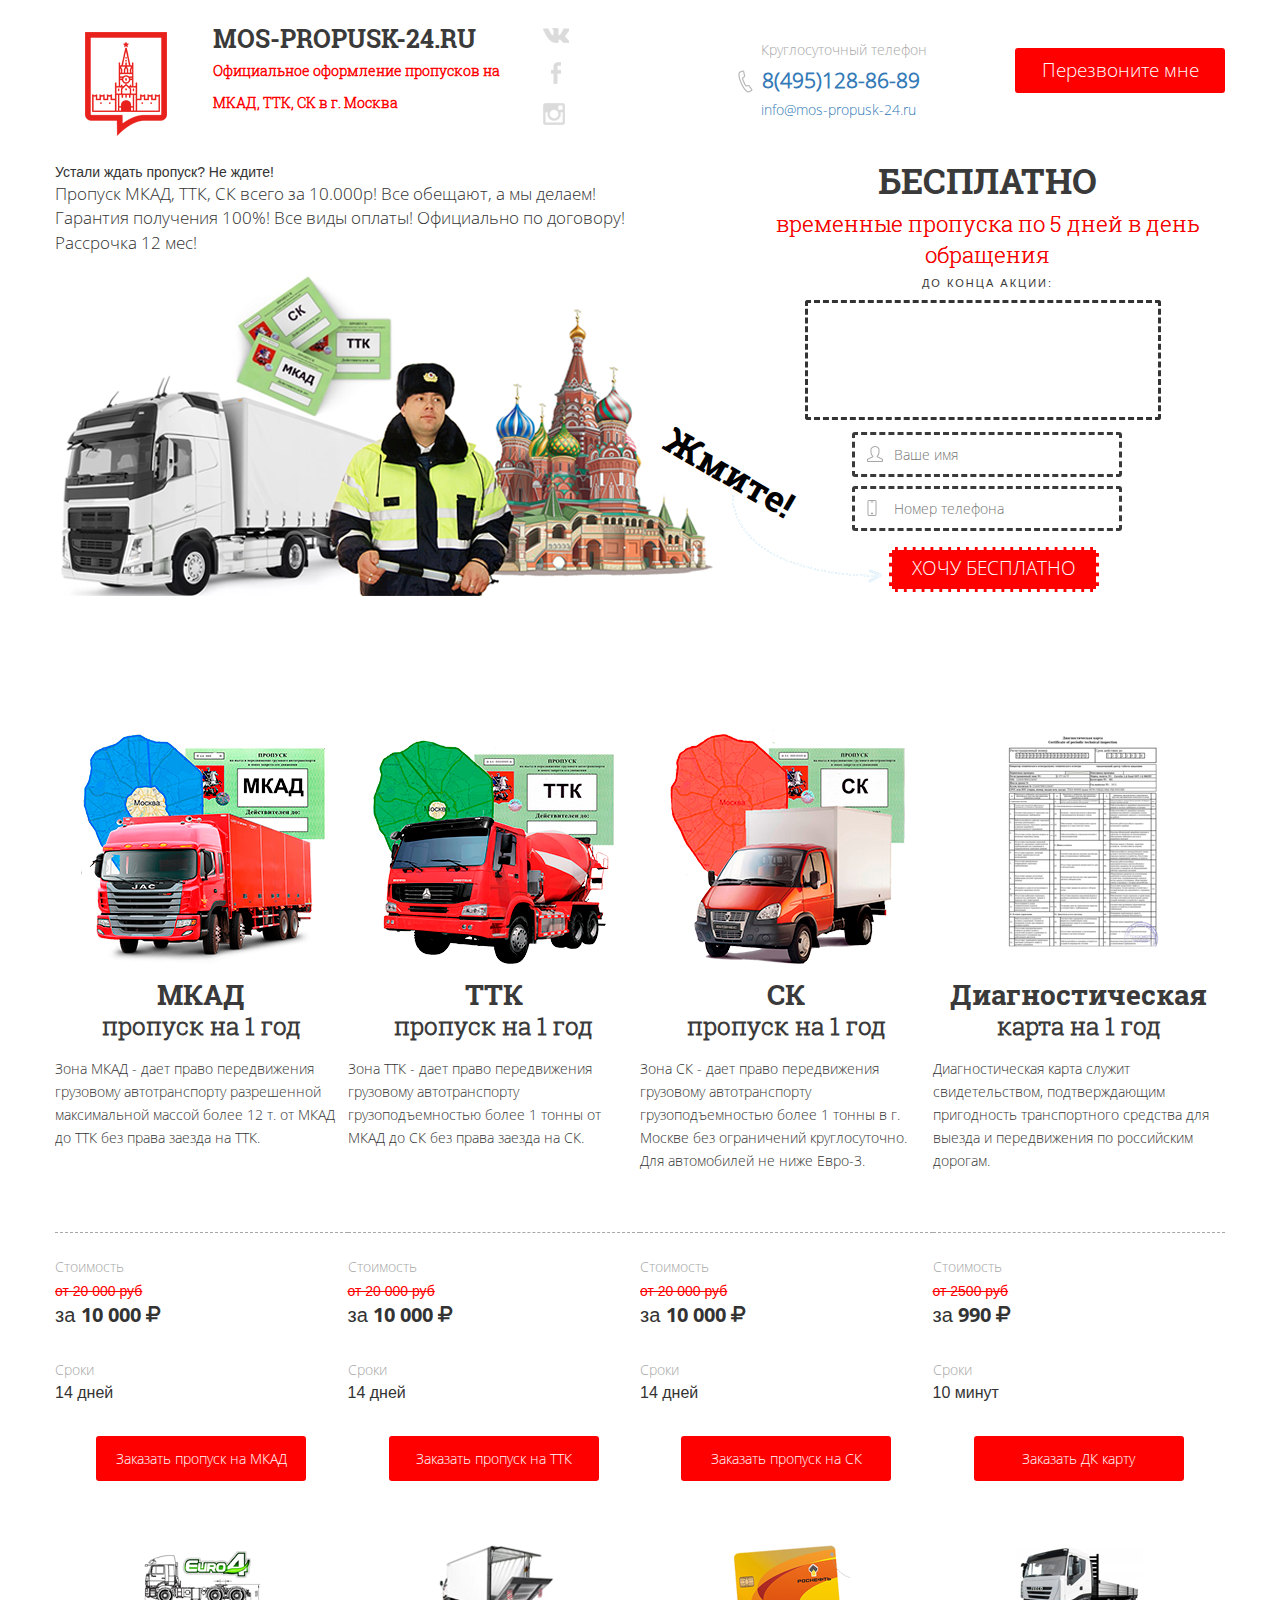
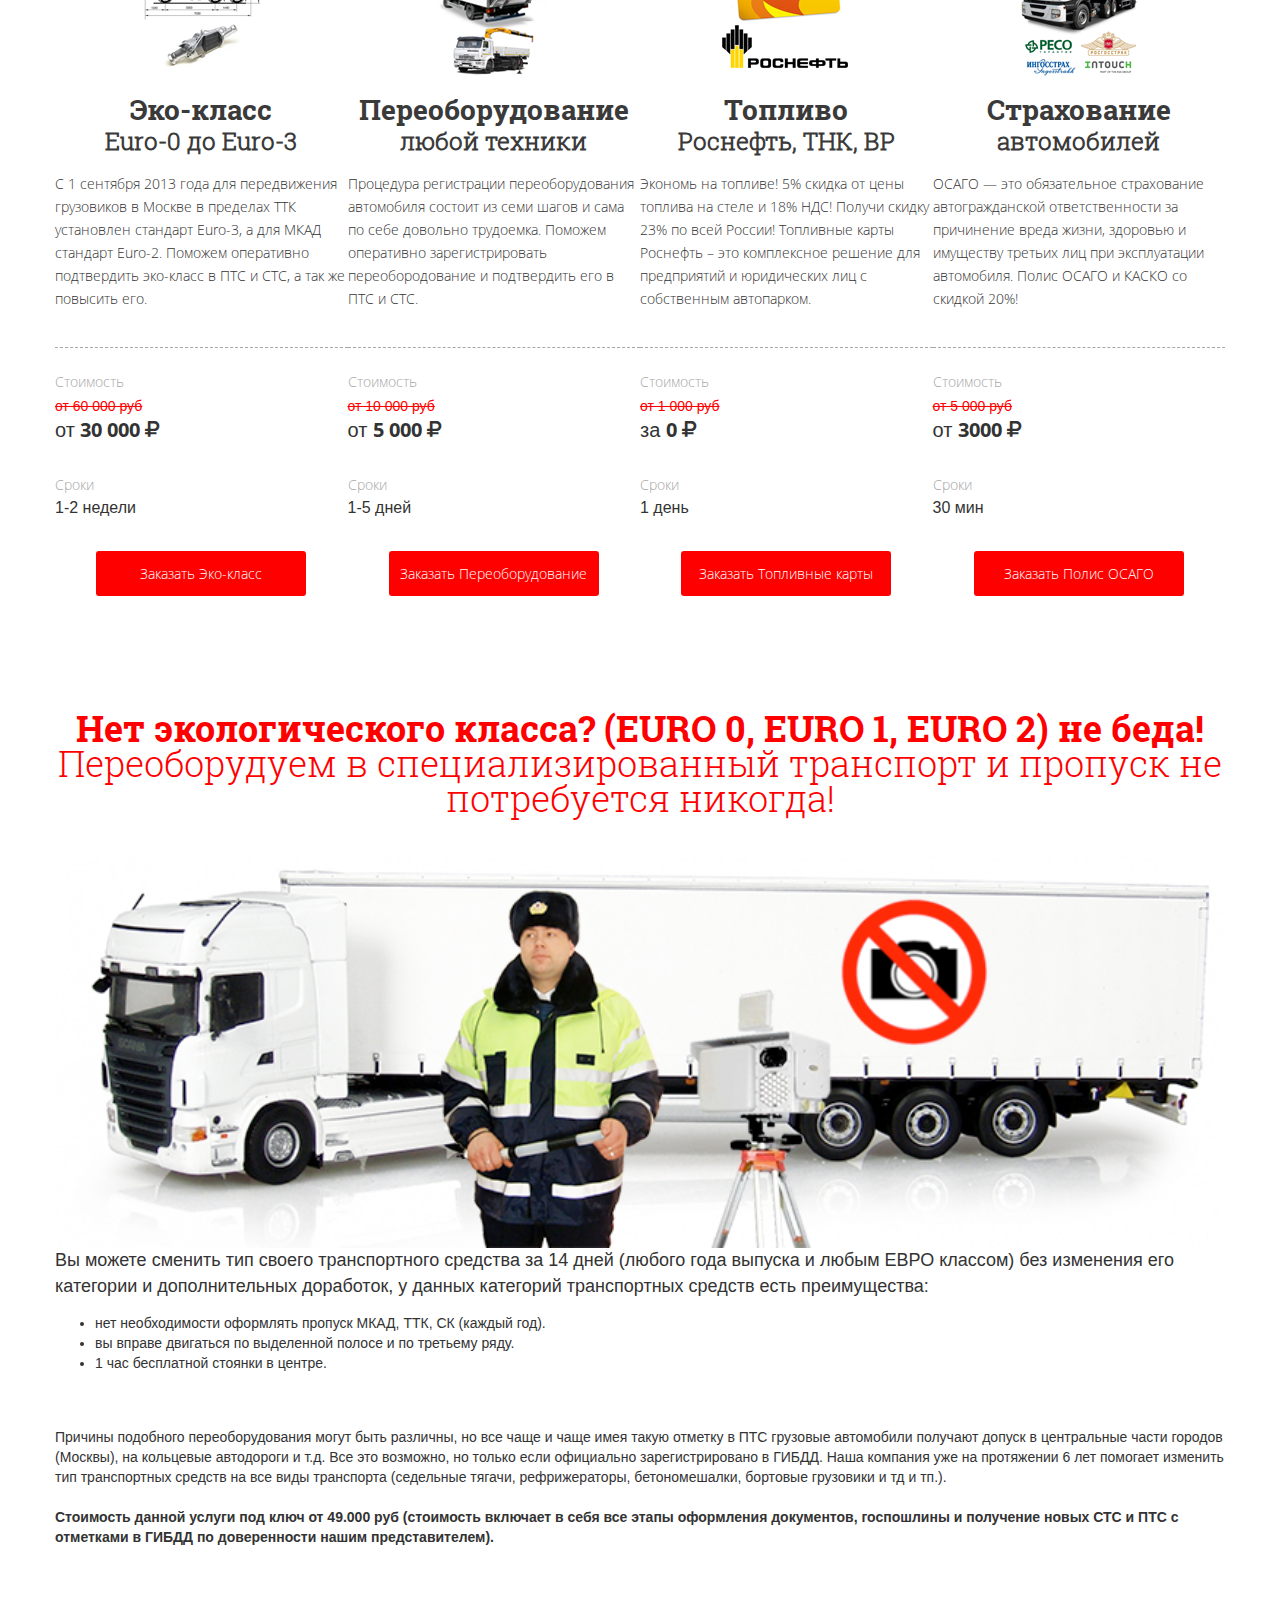
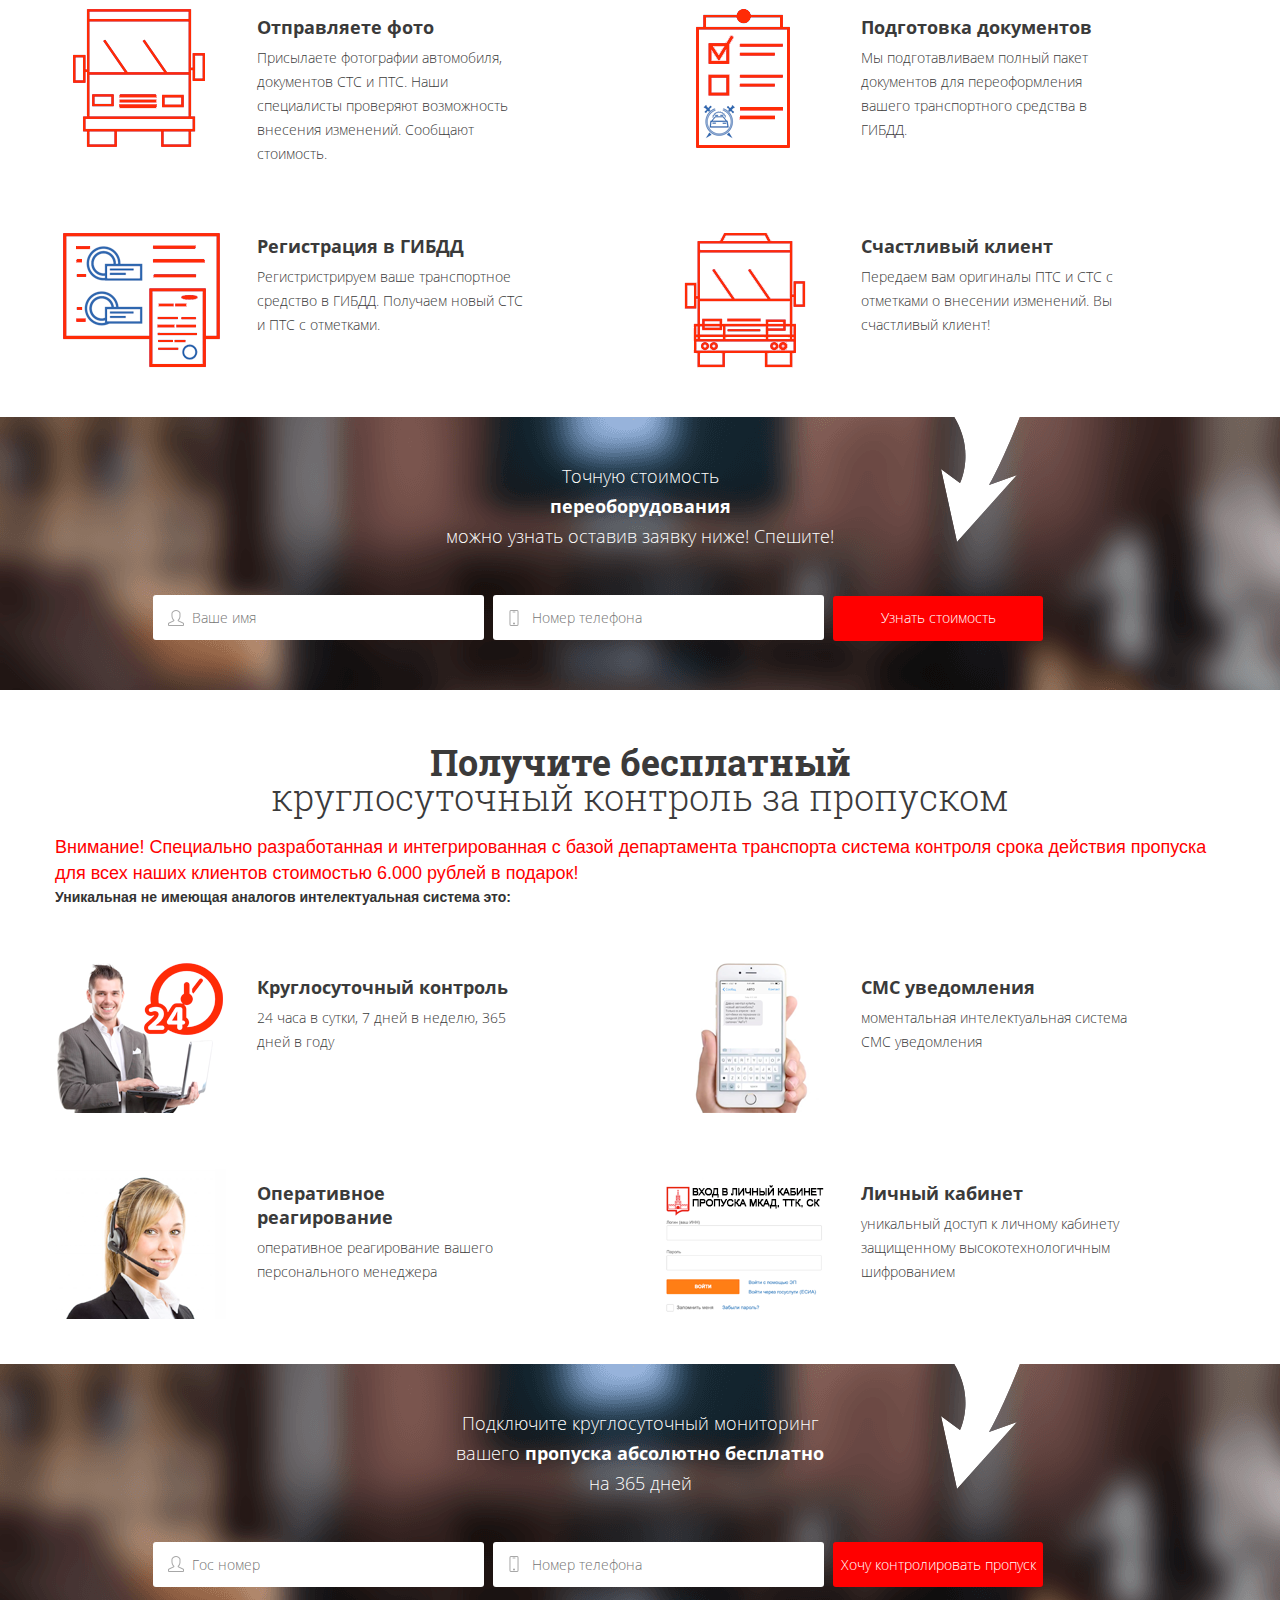
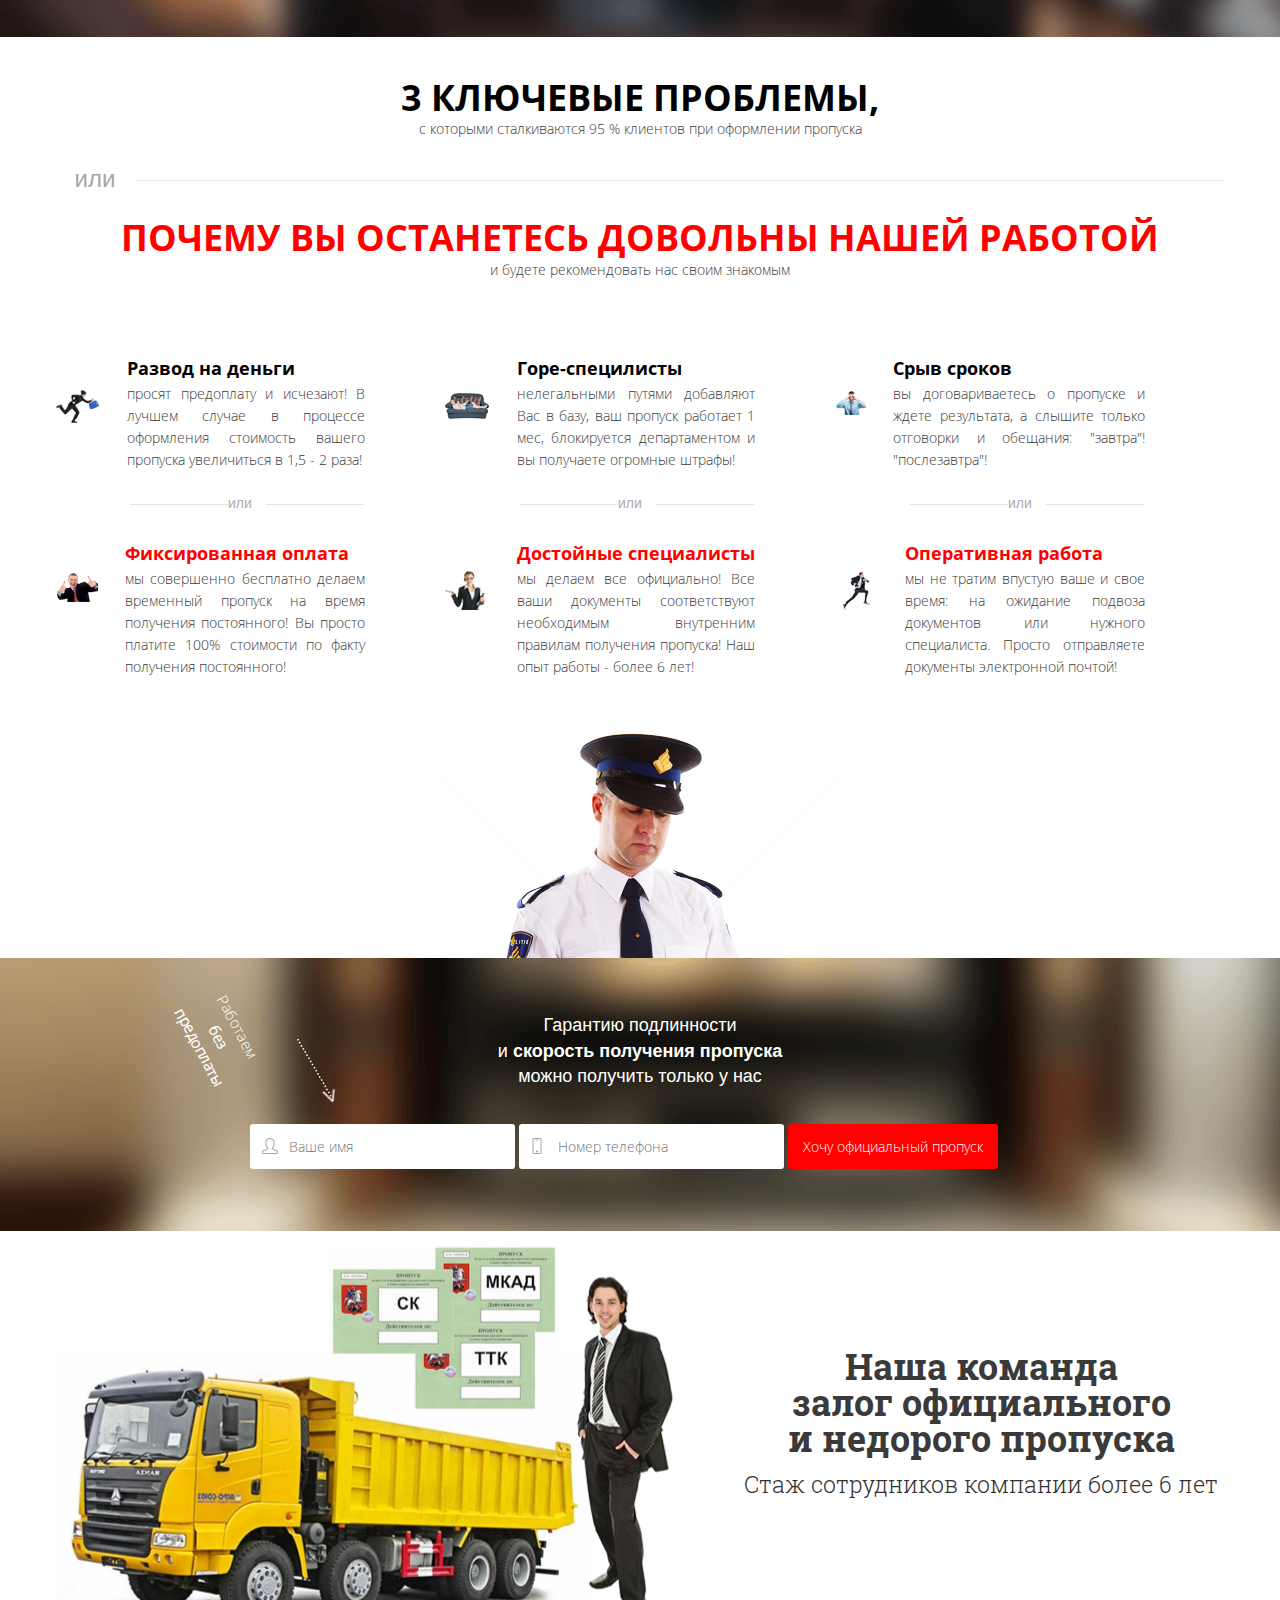
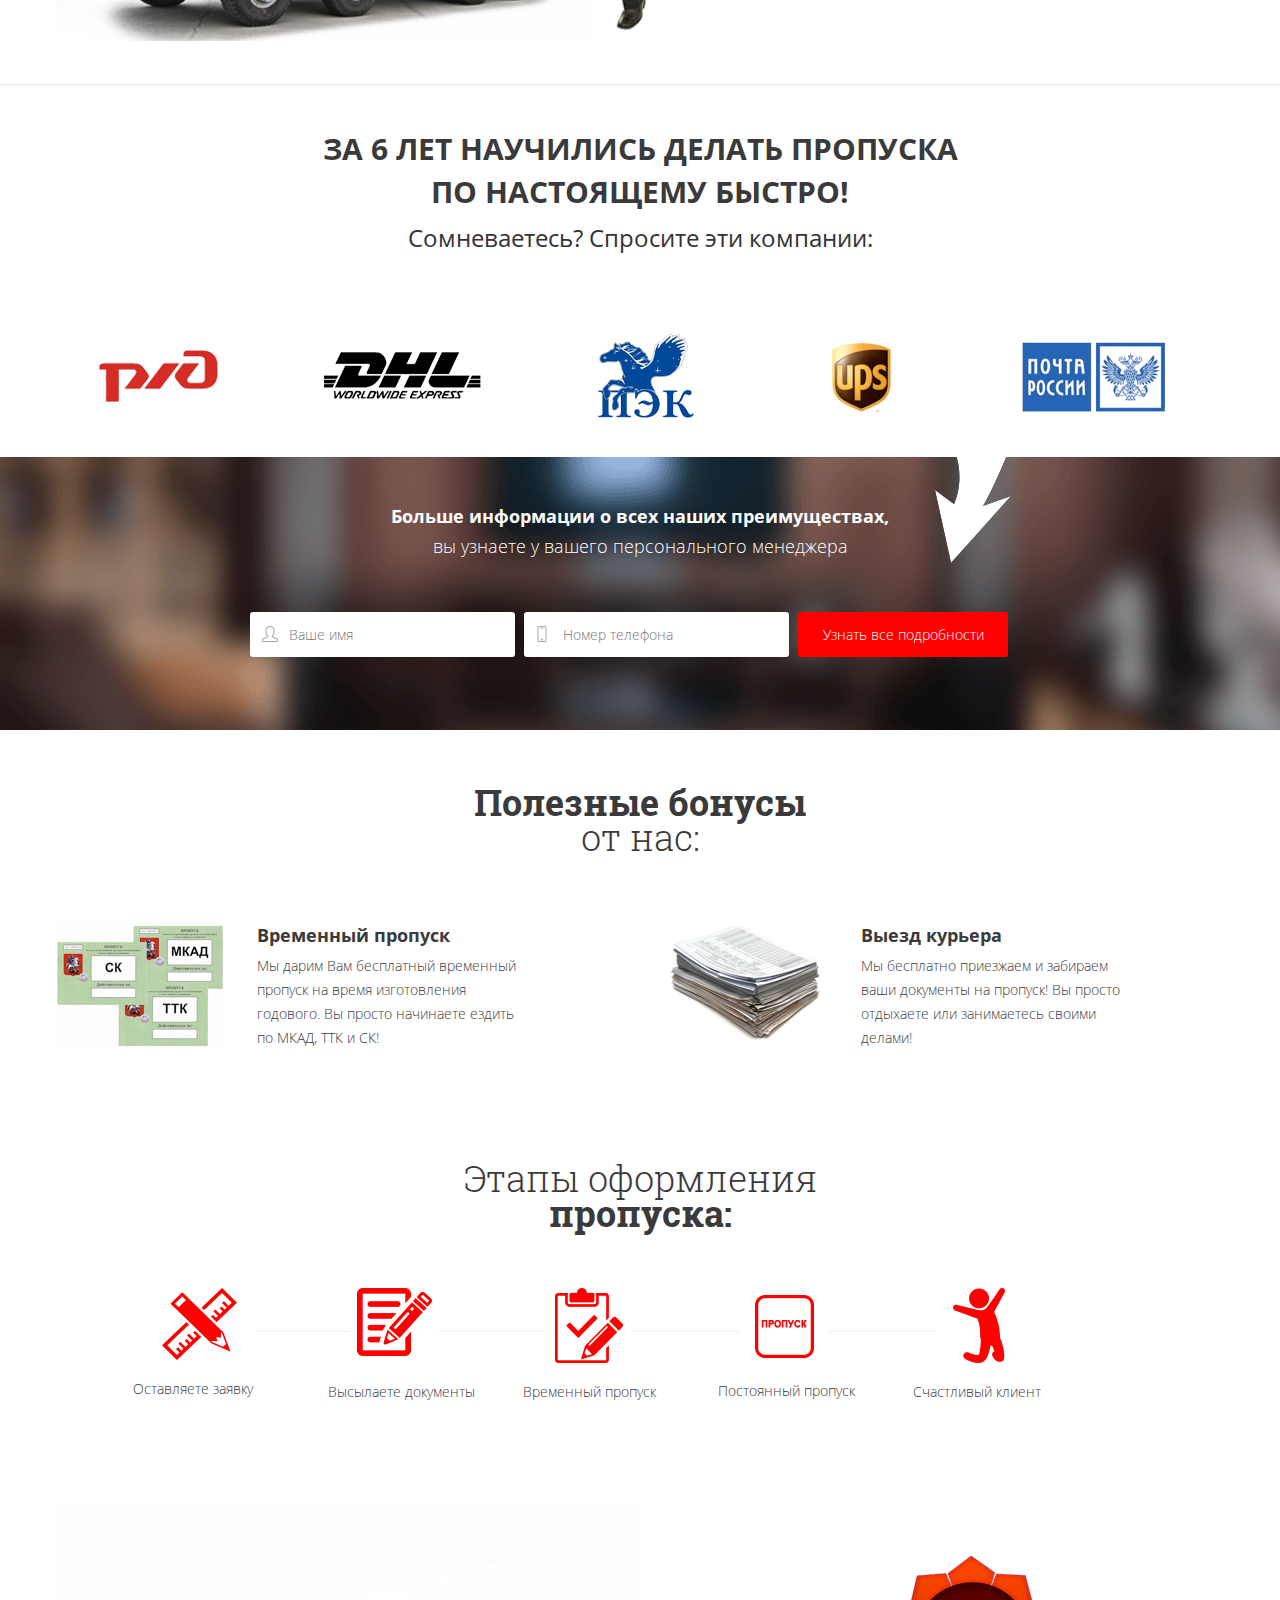
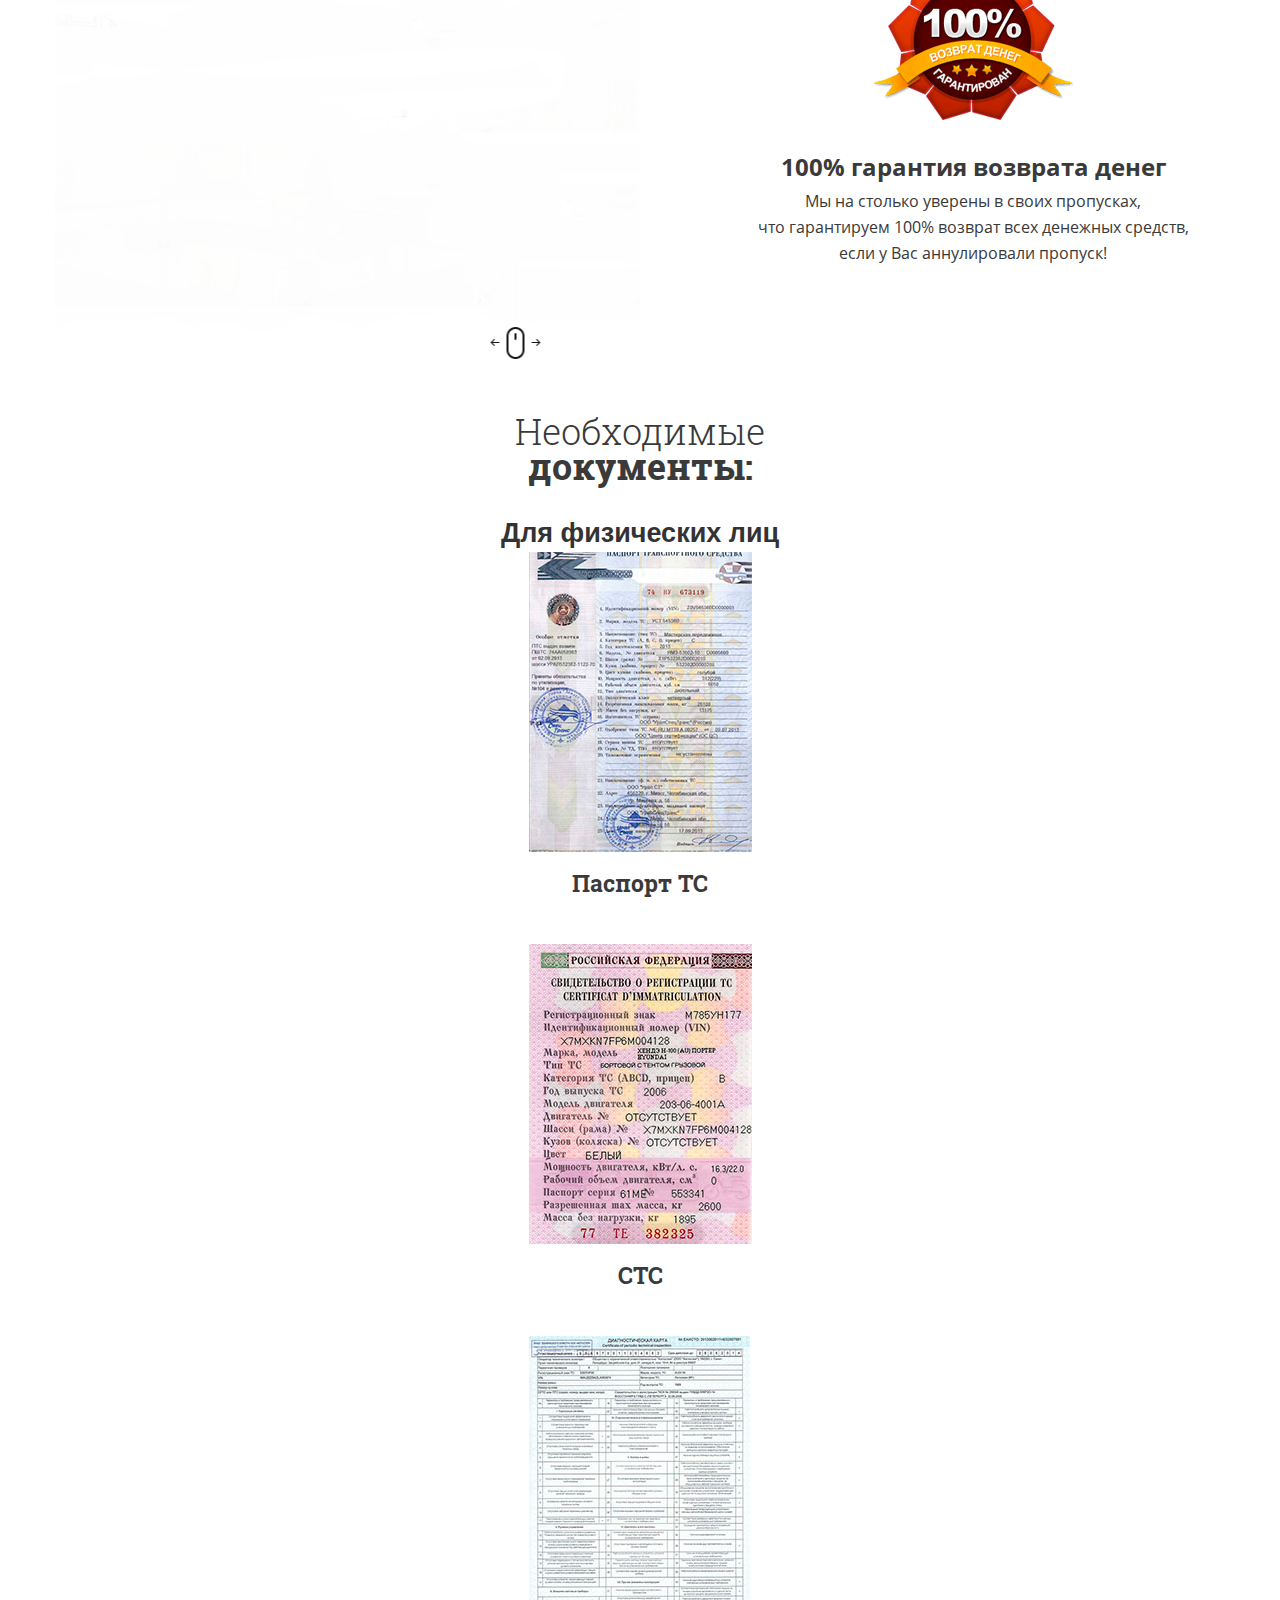
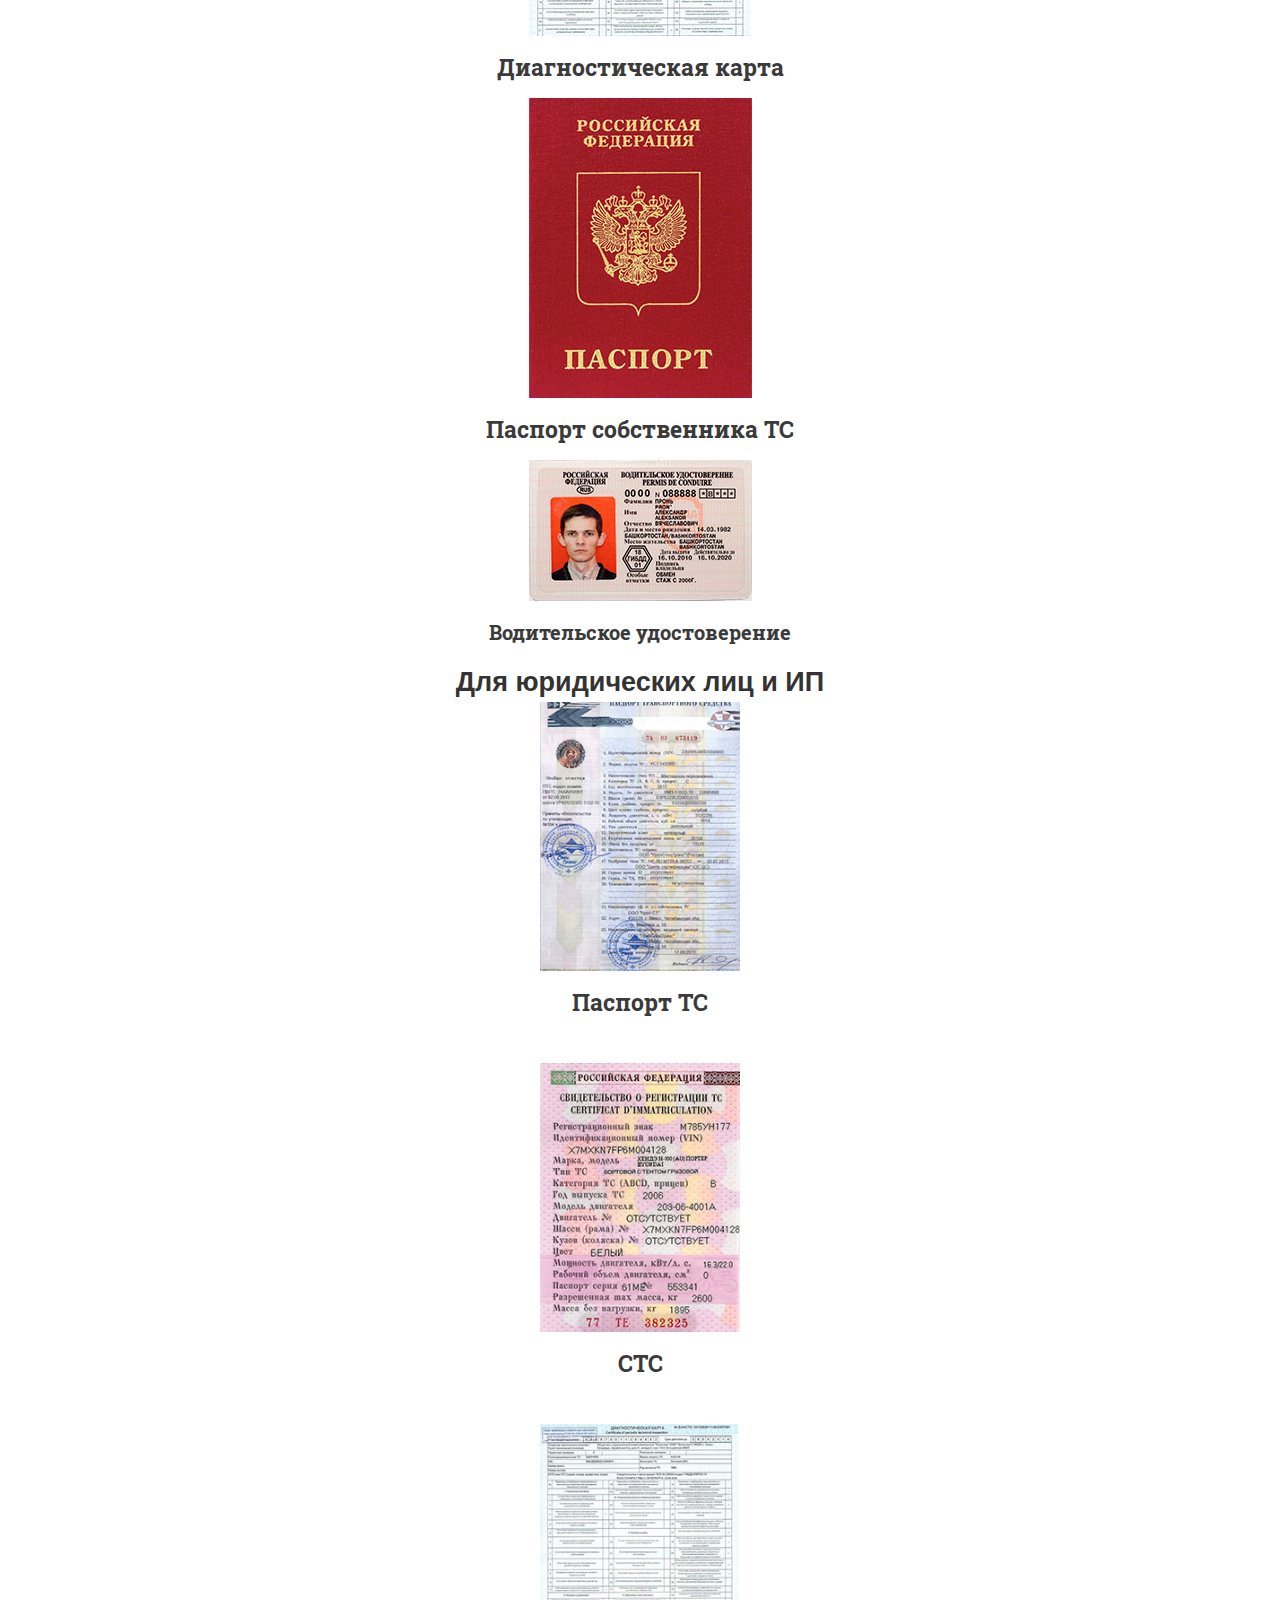
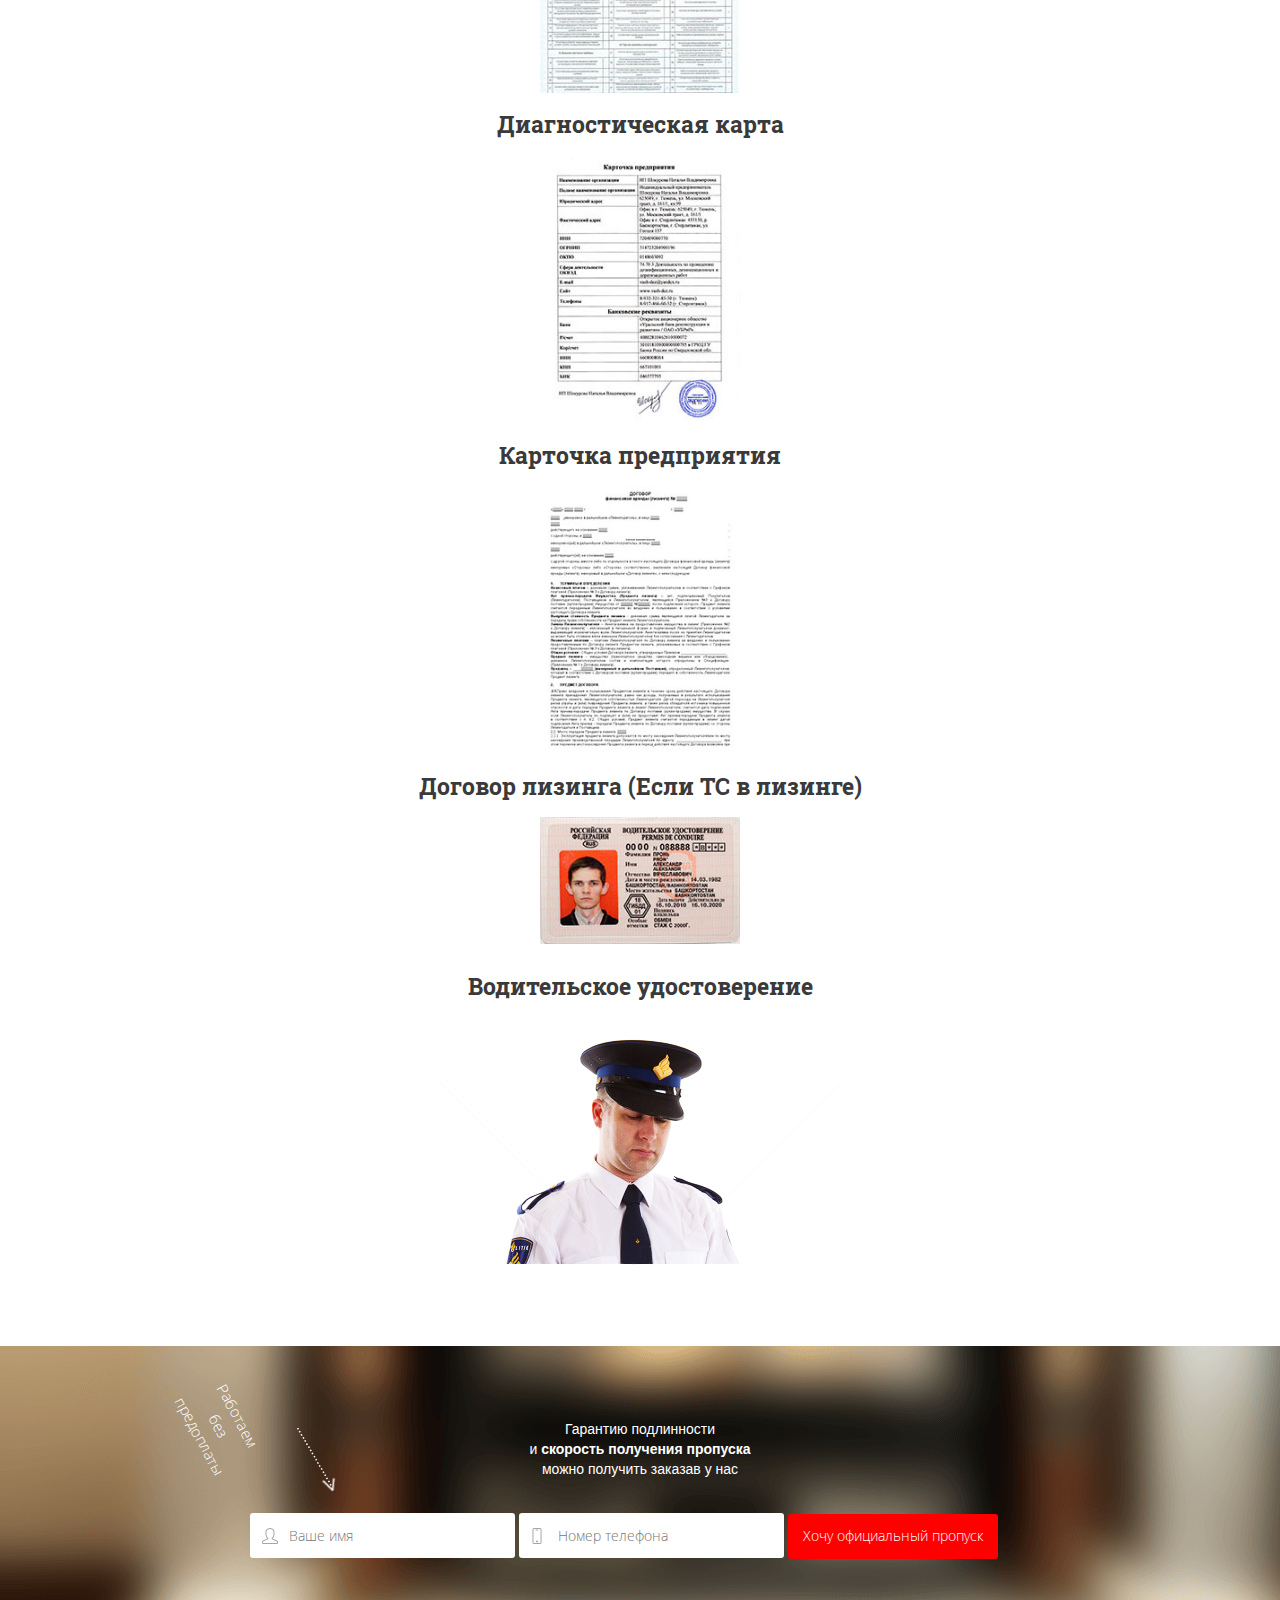
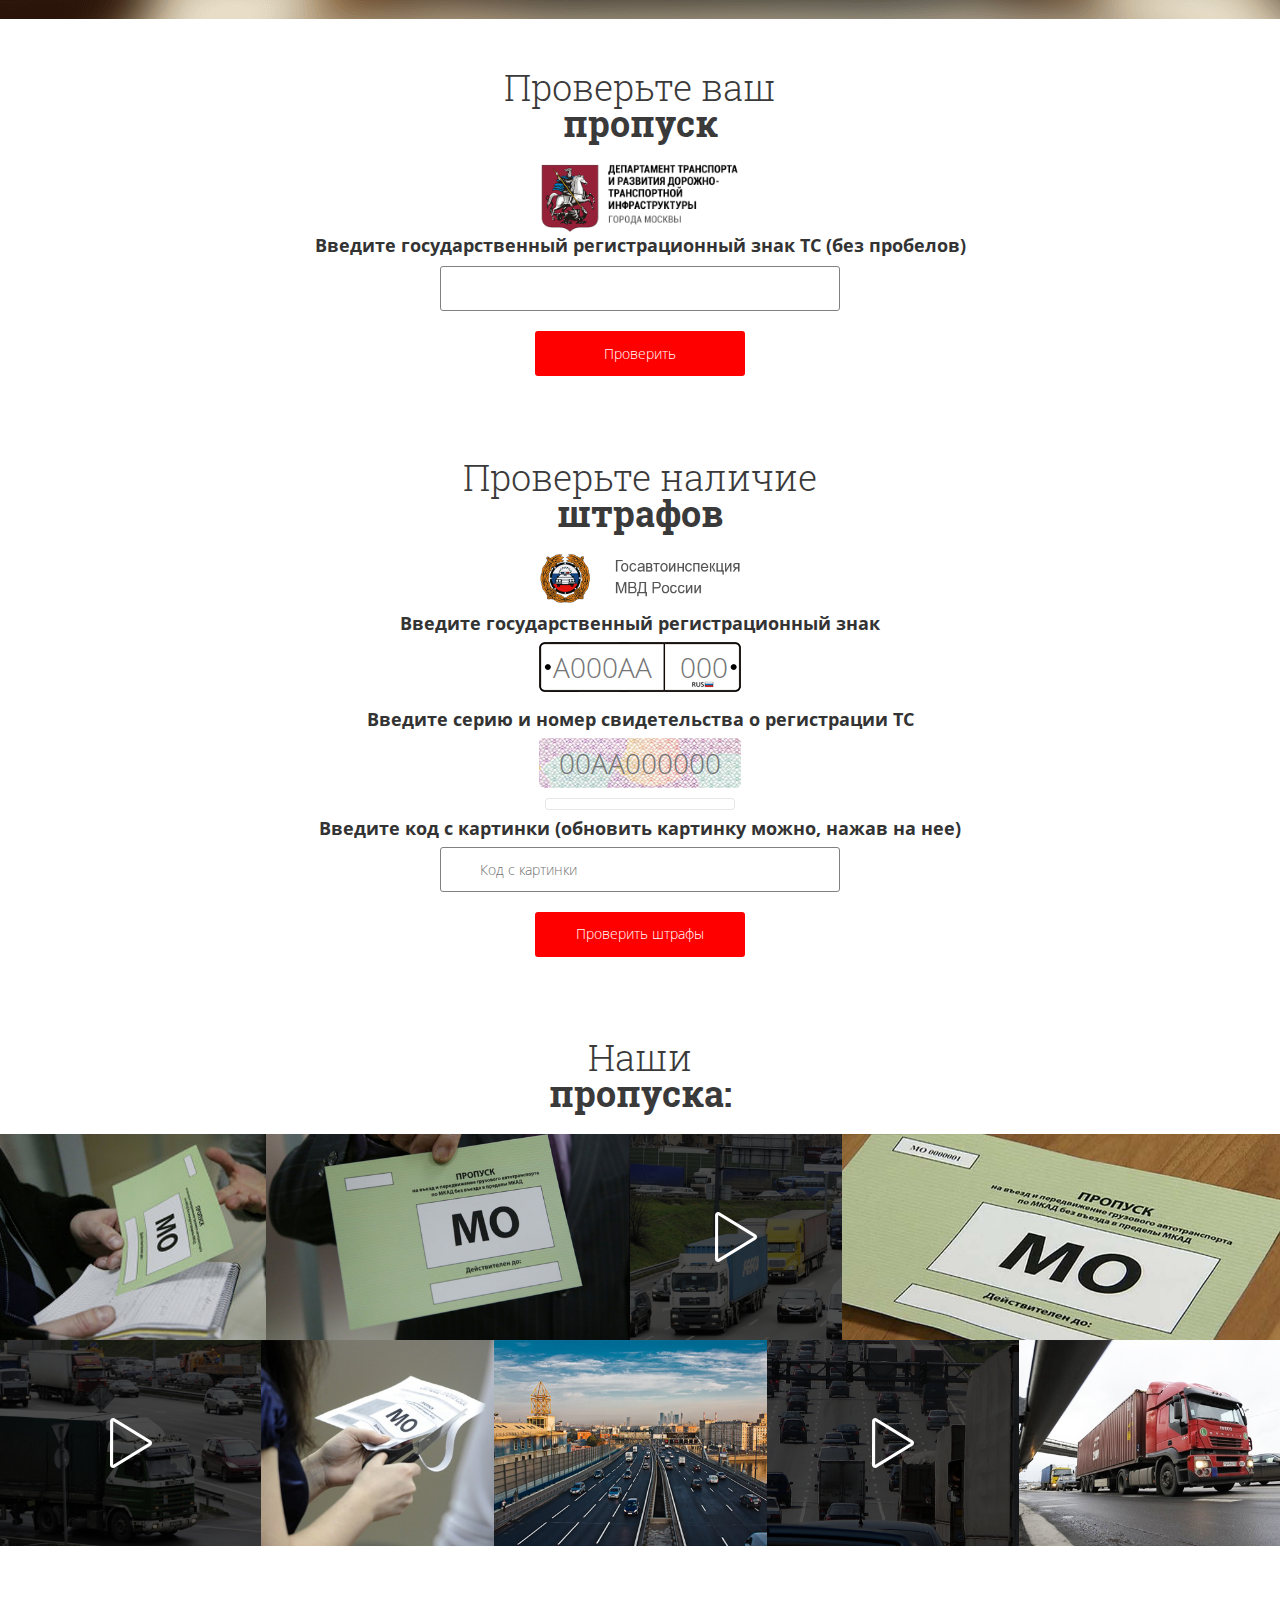
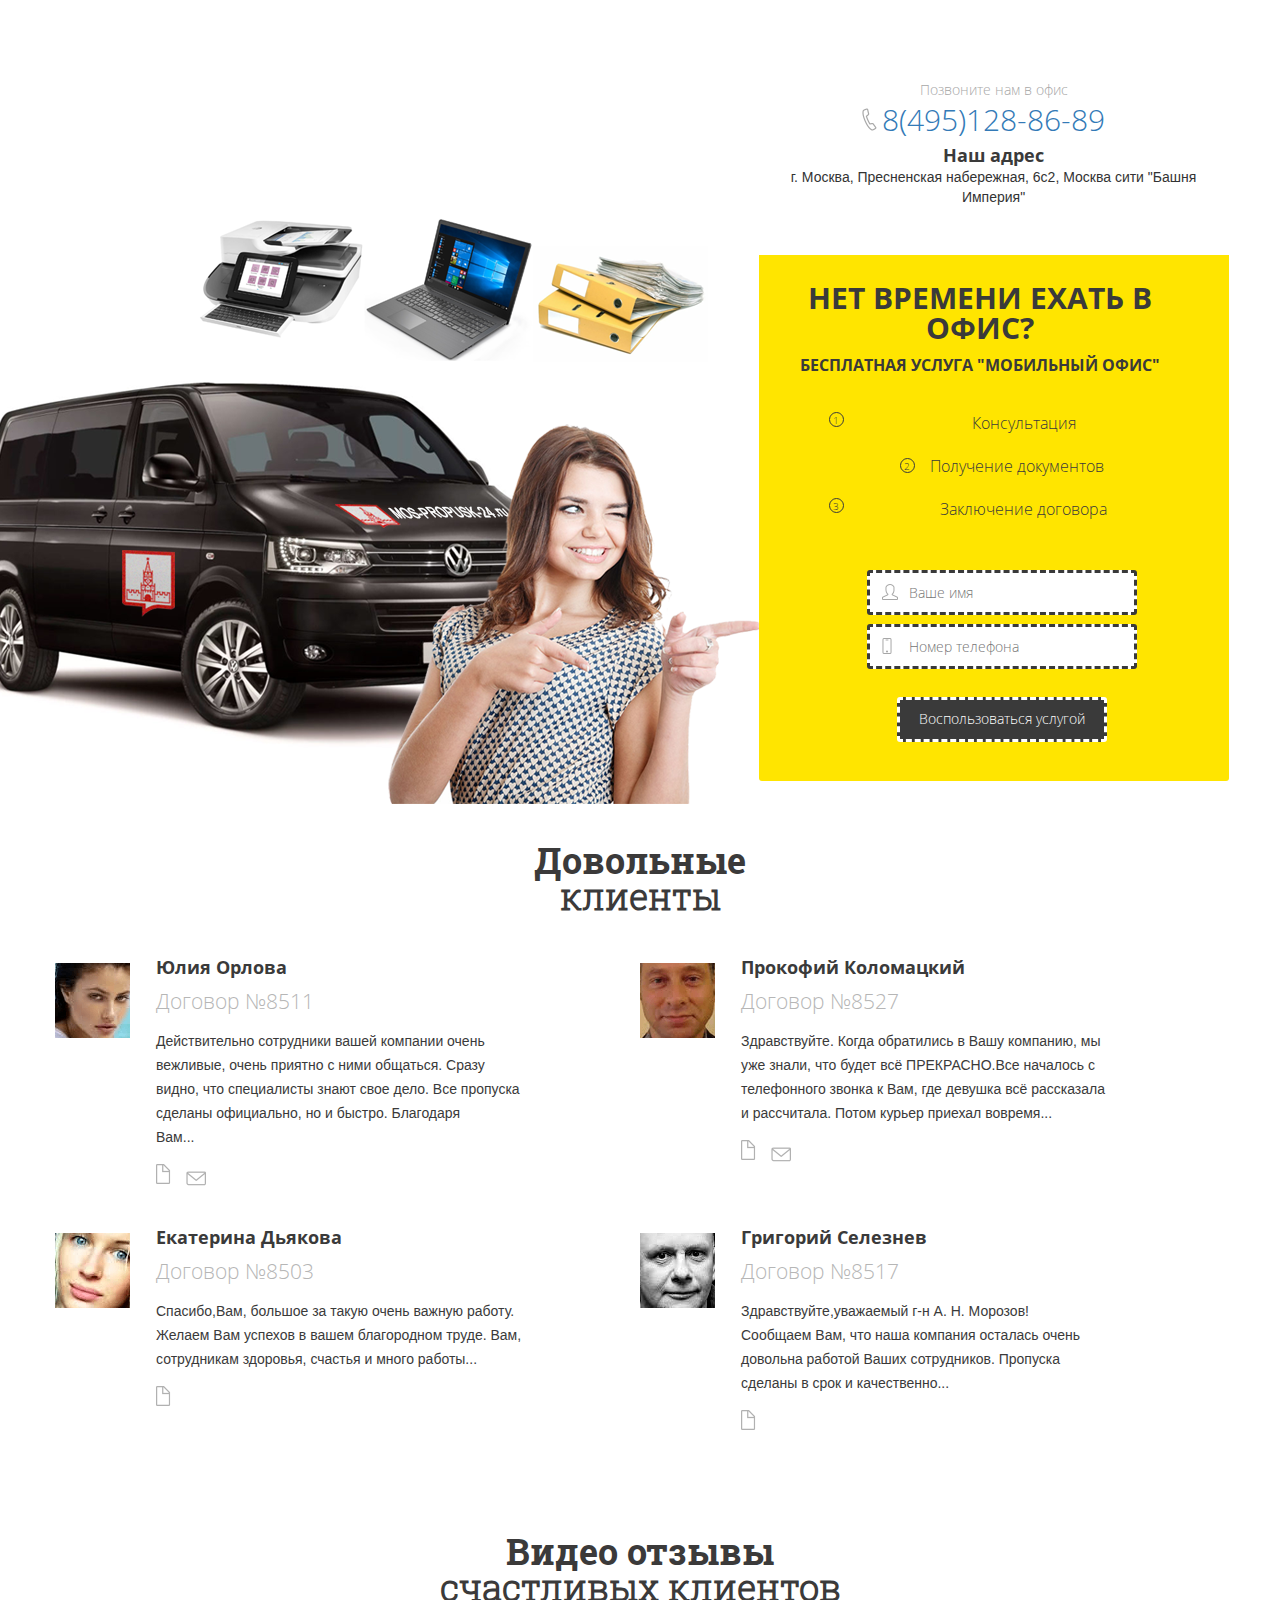
==== commit 770c0c64: "Add files via upload" ====
--- a/index.html
+++ b/index.html
@@ -53,7 +53,7 @@
 
 						</div>
 						<div class="logo_text">
-							MOS-PROPUSK-24.ru </br><span>Официальное оформление пропусков на МКАД, ТТК, СК в г. Москва</span>
+							MOS-PROPUSK-24.ru <br><span>Официальное оформление пропусков на МКАД, ТТК, СК в г. Москва</span>
 						</div>
 					</div>
 
@@ -72,6 +72,12 @@
 							<li class="menu_li"><a href="#reviews">Отзывы</a></li>
 							<li class="menu_li"><a href="#footer">Контакты</a></li>
 							<li class="menu_li"><input class="menu_input" type="submit" id="callback3" value="Перезвоните мне" />
+							<li class="menu_li">
+								<div class="call call-mobile">
+									<p>Круглосуточный телефон</p>
+									<p class="number"><span class="call_out"></span><a href="tel:+74951288689">8(495)128-86-89</a></p>
+									<p><a href="mailto:info@mos-propusk-24.ru">info@mos-propusk-24.ru</a></p>
+								</div>
 							</li>
 						</ul>
 					</nav>
@@ -79,8 +85,8 @@
 					<div class="col-lg-2 col-md-2 col-sm-1 col-xs-1 wrap_social">
 						<div class="social">
 
-							<noindex><a href="https://vk.com/mospropusk24" target="_blank" class="vk"></a>
-							</noindex>
+							<!--noindex--><a href="https://vk.com/mospropusk24" target="_blank" class="vk"></a>
+							<!--/noindex-->
 							<a href="#" class="facebook"></a>
 							<a href="#" class="instagram"></a>
 
@@ -109,20 +115,22 @@
 				<div class="row">
 					<div class="col-md-6 col-sm-12">
 						<div class="repair_of_apartments">
-							Устали ждать пропуск? Не ждите!</br><span> Пропуск МКАД, ТТК, СК всего за 10.000р! Все обещают, а мы
+							Устали ждать пропуск? Не ждите!<br><span> Пропуск МКАД, ТТК, СК всего за 10.000р! Все обещают, а мы
 								делаем! Гарантия получения 100%! Все виды оплаты! Официально по договору! Рассрочка 12 мес!</span>
 						</div>
 					</div>
 					<div class="col-md-5 col-md-offset-1 col-sm-12">
 						<div class="wrap_timer2">
 							<div class="timer01">
-								<p class="discount">БЕСПЛАТНО</p>
-								<p class="discount2">временные пропуска по 5 дней в день обращения</p>
+								<div class="discount_block-text">
+									<p class="discount">БЕСПЛАТНО</p>
+									<p class="discount2">временные пропуска по 5 дней в день обращения</p>
+								</div>
 								<div class="timer_block1">
 									<p class="t_timer">До конца акции:</p>
 									<div class="block_time">
 										<!-- <div id="countdown"></div> -->
-										<script src="//megatimer.ru/get/ec68ff76005f6431473338a45eb7670e.js"></script>
+										<script src="//megatimer.ru/get/87662d34546e0acd0e9eb839f1e95012.js"></script>
 										<!-- <div class="days">
 											<p class="text">дней</p>
 											<p class="text">часов</p>
@@ -142,8 +150,8 @@
 
 								<div class="form">
 									<form class="important_color" onsubmit="callb('Заказ временного пропуска',this);return false;">
-										<input required id="name" type="text" placeholder="Ваше имя" class="your_name" />
-										<input required id="phone" type="text" placeholder="Номер телефона" class="your_number" />
+										<input required id="name2" type="text" placeholder="Ваше имя" class="your_name" />
+										<input required id="phone2" type="text" placeholder="Номер телефона" class="your_number" />
 										<input type="submit" value="ХОЧУ БЕСПЛАТНО" class="button3" />
 									</form>
 								</div>
@@ -168,7 +176,7 @@
 								<figure>
 									<img src="img/repair1.png" alt="Пропуск на МКАД" />
 								</figure>
-								<p class="dis_title">МКАД </br><span>пропуск на 1 год</span>
+								<p class="dis_title">МКАД <br><span>пропуск на 1 год</span>
 								</p>
 							</div>
 							<p class="description">Зона МКАД - дает право передвижения грузовому автотранспорту разрешенной
@@ -195,7 +203,7 @@
 								<figure>
 									<img src="img/repair2.png" alt="Пропуск ТТК" />
 								</figure>
-								<p class="dis_title">ТТК </br><span>пропуск на 1 год</span>
+								<p class="dis_title">ТТК <br><span>пропуск на 1 год</span>
 								</p>
 							</div>
 
@@ -221,7 +229,7 @@
 								<figure>
 									<img src="img/repair3.png" alt="Пропуск СК" />
 								</figure>
-								<p class="dis_title">СК </br><span>пропуск на 1 год</span>
+								<p class="dis_title">СК <br><span>пропуск на 1 год</span>
 								</p>
 							</div>
 
@@ -246,7 +254,7 @@
 								<figure>
 									<img src="img/repair4.png" alt="Диагностическая карта" />
 								</figure>
-								<p class="dis_title">Диагностическая </br><span>карта на 1 год</span>
+								<p class="dis_title">Диагностическая <br><span>карта на 1 год</span>
 								</p>
 							</div>
 							<p class="description">Диагностическая карта служит свидетельством, подтверждающим пригодность
@@ -273,7 +281,7 @@
 									<img src="img/repair5.png"
 										alt="Повышеие экологического класса Евро 0, Евро 1, Евро 2, Евро 3, Евро 5, Евро 6" />
 								</figure>
-								<p class="dis_title">Эко-класс </br><span>Euro-0 до Euro-3</span>
+								<p class="dis_title">Эко-класс <br><span>Euro-0 до Euro-3</span>
 								</p>
 							</div>
 							<p class="description">С 1 сентября 2013 года для передвижения грузовиков в Москве в пределах ТТК
@@ -300,7 +308,7 @@
 									<img src="img/repair6.png"
 										alt="Переоборудование грузовых и легковых автомобилей (внесение изменение в конструкцию автомобилей)" />
 								</figure>
-								<p class="dis_title">Переоборудование </br><span>любой техники</span>
+								<p class="dis_title">Переоборудование <br><span>любой техники</span>
 								</p>
 							</div>
 							<p class="description">Процедура регистрации переоборудования автомобиля состоит из семи шагов и сама по
@@ -326,7 +334,7 @@
 								<figure>
 									<img src="img/repair7.png" alt="Топливные карты Роснефть, ТНК, ВР со скидкой 5%" />
 								</figure>
-								<p class="dis_title">Топливо </br><span>Роснефть, ТНК, ВР</span>
+								<p class="dis_title">Топливо <br><span>Роснефть, ТНК, ВР</span>
 								</p>
 							</div>
 							<p class="description">Экономь на топливе! 5% скидка от цены топлива на стеле и 18% НДС! Получи скидку 23%
@@ -352,7 +360,7 @@
 								<figure>
 									<img src="img/repair8.png" alt="Страхование грузовых и леговых автомобилей" />
 								</figure>
-								<p class="dis_title">Страхование </br><span>автомобилей</span>
+								<p class="dis_title">Страхование <br><span>автомобилей</span>
 								</p>
 							</div>
 							<p class="description">ОСАГО — это обязательное страхование автогражданской ответственности за причинение
@@ -391,22 +399,30 @@
 						<p></p><br>
 						<p style="
     text-align: center;
-"><img src="img/ecocolassfuter2.png" width="100%" height="auto"
+"><img src="img/ecocolassfuter2.png" style="width:100%;height:auto"
 								alt="Переоборудование транспортного средства в специализированный транспорт"></p>
 						<p style="
     font-size: large;
 ">Вы можете сменить тип своего транспортного средства за 14 дней (любого года выпуска и любым ЕВРО классом) без
 							изменения его категории и дополнительных доработок, у данных категорий транспортных средств есть
 							преимущества: <br>
-							<li>нет необходимости оформлять пропуск МКАД, ТТК, СК (каждый год).</li>
-							<li>вы вправе двигаться по выделенной полосе и по третьему ряду.</li>
-							<li>1 час бесплатной стоянки в центре.<p></p>
-						</p>
-						</be><br>Причины подобного переоборудования могут быть различны, но все чаще и чаще имея такую отметку в ПТС
-						грузовые автомобили получают допуск в центральные части городов (Москвы), на кольцевые автодороги и т.д. Все
-						это возможно, но только если официально зарегистрировано в ГИБДД. Наша компания уже на протяжении 6 лет
-						помогает изменить тип транспортных средств на все виды транспорта (седельные тягачи, рефрижераторы,
-						бетономешалки, бортовые грузовики и тд и тп.).</li>
+						<nav>
+							<ul>
+								<li>нет необходимости оформлять пропуск МКАД, ТТК, СК (каждый год).</li>
+								<li>вы вправе двигаться по выделенной полосе и по третьему ряду.</li>
+								<li>1 час бесплатной стоянки в центре.
+								</li>
+							</ul>
+						</nav>
+						<br>
+						<br>
+						<p>Причины подобного переоборудования могут быть различны, но все чаще и чаще имея такую отметку в
+							ПТС
+							грузовые автомобили получают допуск в центральные части городов (Москвы), на кольцевые автодороги и т.д.
+							Все
+							это возможно, но только если официально зарегистрировано в ГИБДД. Наша компания уже на протяжении 6 лет
+							помогает изменить тип транспортных средств на все виды транспорта (седельные тягачи, рефрижераторы,
+							бетономешалки, бортовые грузовики и тд и тп.).
 						</p>
 
 
@@ -472,8 +488,8 @@
 			<div class="row">
 				<div class="col-md-10 col-md-offset-1 col-sm-12 wrap_learn">
 					<div class="learn_more1 learnTop">
-						<p>Точную стоимость</br><span> переоборудования
-							</span></br> можно узнать оставив заявку ниже! Спешите!</p>
+						<p>Точную стоимость<br><span> переоборудования
+							</span><br> можно узнать оставив заявку ниже! Спешите!</p>
 						<form class="learn_form"
 							onsubmit="callb('Переоборудование в специализированный транспорт',this);return false;">
 							<input required id="name" type="text" placeholder="Ваше имя" class="your_name" />
@@ -487,7 +503,7 @@
 		</div>
 	</div>
 
-	<div class="bonuses" id="bonus">
+	<div class="bonuses">
 		<div class="container">
 			<div class="row">
 				<div class="col-md-12">
@@ -578,7 +594,7 @@
 						<p class="title1 color_title3">3 ключевые проблемы,</p>
 						<p class="title3">с которыми сталкиваются 95 % клиентов при оформлении пропуска</p>
 
-						<div class="block_center" align="center">
+						<div class="block_center">
 							<p class="or">или</p>
 						</div>
 						<p class="title1 title2">Почему вы останетесь довольны нашей работой</p>
@@ -596,7 +612,7 @@
 						<p class="discription_problem">просят предоплату и исчезают! В лучшем случае в процессе оформления стоимость
 							вашего пропуска увеличиться в 1,5 - 2 раза!</p>
 
-						<div class="block_center2" align="center">
+						<div class="block_center2" style="display: flex; justify-content: center">
 							<p class="or2">или</p>
 						</div>
 						<p class="basket_loaded indents"></p>
@@ -612,7 +628,7 @@
 						<p class="discription_problem">нелегальными путями добавляют Вас в базу, ваш пропуск работает 1 мес,
 							блокируется департаментом и вы получаете огромные штрафы!</p>
 
-						<div class="block_center2" align="center">
+						<div class="block_center2" style="display: flex; justify-content: center">
 							<p class="or2">или</p>
 						</div>
 						<p class="emoticon2 indents"></p>
@@ -628,7 +644,7 @@
 						<p class="discription_problem">вы договариваетесь о пропуске и ждете результата, а слышите только отговорки
 							и обещания: "завтра"! "послезавтра"!</p>
 
-						<div class="block_center2" align="center">
+						<div class="block_center2" style="display: flex; justify-content: center">
 							<p class="or2">или</p>
 						</div>
 						<p class="clock indents"></p>
@@ -649,7 +665,7 @@
 		<div class="container">
 			<div class="row">
 				<div class="col-lg-8 col-lg-offset-2 col-md-10 col-md-offset-1 col-sm-12">
-					<p class="text-center">Гарантию подлинности</br> и <strong>скорость получения пропуска</strong></br> можно
+					<p class="text-center">Гарантию подлинности<br> и <strong>скорость получения пропуска</strong><br> можно
 						получить только у нас</p>
 					<div class="text_and_arrow">
 						<div class="text_and_arrow2">Работаем<br /><strong>без предоплаты</strong>
@@ -673,7 +689,7 @@
 					</div>
 				</div>
 				<div class="col-md-5">
-					<p class="team">Наша команда </br>залог официального</br>и недорого пропуска</p>
+					<p class="team">Наша команда <br>залог официального<br>и недорого пропуска</p>
 					<p>Стаж сотрудников компании более 6 лет</p>
 				</div>
 			</div>
@@ -683,7 +699,7 @@
 		<div class="container">
 			<div class="row">
 				<div class="col-md-12">
-					<p class="title6">за 6 лет научились делать пропуска </br>по настоящему быстро!</p>
+					<p class="title6">за 6 лет научились делать пропуска <br>по настоящему быстро!</p>
 					<p class="title7">Сомневаетесь? Спросите эти компании:</p>
 				</div>
 			</div>
@@ -705,7 +721,7 @@
 			<div class="row">
 				<div class="col-lg-8 col-lg-offset-2 col-md-10 col-md-offset-1 col-sm-12">
 					<div class="learn_more1 indents6">
-						<p class="indents5"><span>Больше информации о всех наших преимуществах,</span></br> вы узнаете у вашего
+						<p class="indents5"><span>Больше информации о всех наших преимуществах,</span><br> вы узнаете у вашего
 							персонального менеджера</p>
 						<form class="learn_form" onsubmit="callb('Заказ пропуска 4 и всех подробностей',this);return false;">
 							<input required id="name" type="text" placeholder="Ваше имя" class="your_name" />
@@ -718,11 +734,11 @@
 			</div>
 		</div>
 	</div>
-	<div class="bonuses" id="bonus">
+	<div class="bonuses">
 		<div class="container">
 			<div class="row">
 				<div class="col-md-12">
-					<p class="title8">Полезные бонусы</br><span>от нас:</span></p>
+					<p class="title8">Полезные бонусы<br><span>от нас:</span></p>
 				</div>
 			</div>
 			<div class="row">
@@ -750,7 +766,7 @@
 		<div class="container">
 			<div class="row">
 				<div class="col-md-12">
-					<p class="title8 indents14"><span>Этапы оформления</span></br>пропуска:</p>
+					<p class="title8 indents14"><span>Этапы оформления</span><br>пропуска:</p>
 				</div>
 			</div>
 			<div class="row ">
@@ -815,9 +831,9 @@
 			<div class="row">
 				<div class="col-md-6 col-xs-12 our_work">
 
-					<noindex><iframe frameborder="0" class="juxtapose" width="100%" height="512"
-							src="https://cdn.knightlab.com/libs/juxtapose/latest/embed/index.html?uid=3874d530-6b77-11eb-83c8-ebb5d6f907df"></iframe>
-					</noindex>
+					<!--noindex--><iframe class="juxtapose" style="border: 0;width:100%;height:512px"
+						src="https://cdn.knightlab.com/libs/juxtapose/latest/embed/index.html?uid=3874d530-6b77-11eb-83c8-ebb5d6f907df"></iframe>
+					<!--/noindex-->
 				</div>
 				<div class="col-md-6 col-xs-12">
 					<div class="warranty1">
@@ -829,48 +845,43 @@
 					</div>
 				</div>
 			</div>
-			<div class="warranty" id="100%garantii">
+			<div class="warranty">
 				<div class="col-md-12" style="margin-bottom: -70px;">
-					<p class="title8 indents14"><span>Необходимые</span></br>документы:</p>
+					<p class="title8 indents14"><span>Необходимые</span><br>документы:</p>
 				</div>
 
 				<div class="documents">
 					<div class="block" style="text-align: center;"><strong style="font-size: 27px;text-align: center;">Для
 							физических лиц</strong>
-						<ul>
+						<div class="description_ul">
 							<div class="description_block">
 								<div>
 									<figure>
-										<img src="/img/docs/type-1-1.jpg" alt="Паспорт ТС" style="width: 200px;
-	">
+										<img src="/img/docs/type-1-1.jpg" alt="Паспорт ТС">
 									</figure>
-									<p class="dis_title" style="
+									<p class=" dis_title" style="
 	    font-size: 23px;
 	">Паспорт ТС
-										<br></br><span></span>
+										<br><br><span></span>
 									</p>
 								</div>
 							</div>
 							<div class="description_block">
 								<div>
 									<figure>
-										<img src="/img/docs/type-1-2.jpg" alt="Свидетельство о регистрации ТС" style="
-	    width: 200px;
-	">
+										<img src="/img/docs/type-1-2.jpg" alt="Свидетельство о регистрации ТС">
 									</figure>
 									<p class="dis_title" style="
 	    font-size: 23px;
 	">СТС
-										<br></br><span></span>
+										<br><br><span></span>
 									</p>
 								</div>
 							</div>
 							<div class="description_block">
 								<div>
 									<figure>
-										<img src="/img/docs/type-1-3.jpg" alt="Диагностическая карта" style="
-	    width: 200px;
-	">
+										<img src="/img/docs/type-1-3.jpg" alt="Диагностическая карта">
 									</figure>
 									<p class="dis_title" style="
 	    font-size: 23px;
@@ -882,9 +893,7 @@
 							<div class="description_block">
 								<div>
 									<figure>
-										<img src="/img/docs/type-2-6.jpg" alt="Паспорт собственника ТС" style="
-	    width: 200px;
-	">
+										<img src="/img/docs/type-2-6.jpg" alt="Паспорт собственника ТС">
 									</figure>
 									<p class="dis_title" style="
 	    font-size: 23px;
@@ -896,18 +905,16 @@
 							<div class="description_block">
 								<div>
 									<figure>
-										<img src="/img/docs/type-1-4.jpg" alt="Водительское удостоверение" style="
-	    width: 200px;
-	">
+										<img src="/img/docs/type-1-4.jpg" alt="Водительское удостоверение">
 									</figure>
 									<p class="dis_title" style="
-	    font-size: 23px;
+	    font-size: 20px;
 	">Водительское удостоверение
 										<br><span></span>
 									</p>
 								</div>
 							</div>
-						</ul>
+						</div>
 
 
 						<div class="documents">
@@ -919,7 +926,7 @@
     text-align: center;
     clear:both;
 ">Для юридических лиц и ИП</strong>
-								<ul>
+								<div class="description_ul">
 									<div class="description_block">
 										<div>
 											<figure>
@@ -929,7 +936,7 @@
 											</figure>
 											<p class="dis_title" style="
     font-size: 23px;
-">Паспорт ТС <br></br><span></span>
+">Паспорт ТС <br><br><span></span>
 											</p>
 										</div>
 									</div>
@@ -942,7 +949,7 @@
 											</figure>
 											<p class="dis_title" style="
     font-size: 23px;
-">СТС <br></br><span></span>
+">СТС <br><br><span></span>
 											</p>
 										</div>
 									</div>
@@ -998,470 +1005,475 @@
 											</p>
 										</div>
 									</div>
-								</ul>
-							</div>
-
-						</div>
-					</div>
-				</div>
-			</div>
-		</div>
-		<div class="excellent_renovation3">
-			<div class="excellent_renovation0">
-			</div>
-			<div class="indents2">
-				<div class="container">
-					<div class="row">
-						<div class="col-lg-8 col-lg-offset-2 col-md-10 col-md-offset-1 col-sm-12">
-							<p class="important_color">
-								Гарантию подлинности</br> и
-								<strong>скорость получения пропуска</strong></br>
-								можно получить заказав у нас
-							</p>
-							<div class="text_and_arrow color">
-								<div class="text_and_arrow2">Работаем<br /><span>без предоплаты</span></div>
-							</div>
-
-							<form class="important" onsubmit="callb('Заказ пропуска 5 и подлинности',this);return false;">
-								<input required id="name" type="text" placeholder="Ваше имя" class="your_name" />
-								<input required id="phone" type="text" placeholder="Номер телефона" class="your_number" />
-								<input type="submit" value="Хочу официальный пропуск" class="button2" />
-							</form>
-						</div>
-						<div class="col-md-2"></div>
-					</div>
-				</div>
-			</div>
-			<div class="check-pass container" id="check">
+								</div>
+							</div>
+
+						</div>
+					</div>
+				</div>
+			</div>
+		</div>
+	</div>
+	<div class="excellent_renovation3">
+		<div class="excellent_renovation0">
+		</div>
+		<div class="indents2">
+			<div class="container">
+				<div class="row">
+					<div class="col-lg-8 col-lg-offset-2 col-md-10 col-md-offset-1 col-sm-12">
+						<p class="important_color">
+							Гарантию подлинности<br> и
+							<strong>скорость получения пропуска</strong><br>
+							можно получить заказав у нас
+						</p>
+						<div class="text_and_arrow color">
+							<div class="text_and_arrow2">Работаем<br /><span>без предоплаты</span></div>
+						</div>
+
+						<form class="important" onsubmit="callb('Заказ пропуска 5 и подлинности',this);return false;">
+							<input required id="name" type="text" placeholder="Ваше имя" class="your_name" />
+							<input required id="phone" type="text" placeholder="Номер телефона" class="your_number" />
+							<input type="submit" value="Хочу официальный пропуск" class="button2" />
+						</form>
+					</div>
+					<div class="col-md-2"></div>
+				</div>
+			</div>
+		</div>
+		<div class="check-pass container" id="check">
+			<div class="works_title">
+				<span>Проверьте ваш</span><br>пропуск
+			</div>
+			<div style="
+    text-align: -webkit-center;
+">
+				<img src="/img/iframe-image.png" alt="Департамент транспорта и развития дорожнотранспортной инфраструктуры"
+					style="
+    width: 200px;
+">
+			</div>
+			<div class="left" style="text-align: center;">
+				<h4>Введите государственный регистрационный знак ТС (без пробелов)</h4>
+				<form id="check-pass-form">
+					<p>
+						<input class="vehicle_number" name="vehicle_number" required="" type="text" />
+						<input class="vehicle_submit" type="submit" value="Проверить" />
+					</p>
+				</form>
+				<table id="pass-list" style="display: none;">
+					<thead>
+						<tr>
+							<th>Серия и номер пропуска</th>
+							<th>Дата начала</th>
+							<th>Дата конца</th>
+							<th>Зона</th>
+							<th>Статус</th>
+						</tr>
+					</thead>
+				</table>
+				<div id="pass_info"> </div>
+			</div>
+		</div>
+		<div>
+			<div class="check-fines container">
 				<div class="works_title">
-					<span>Проверьте ваш</span></br>пропуск
+					<span>Проверьте наличие</span><br>штрафов
 				</div>
 				<div style="
     text-align: -webkit-center;
 ">
-					<img src="/img/iframe-image.png" alt="Департамент транспорта и развития дорожнотранспортной инфраструктуры"
-						style="
+					<img src="/img/logo2.gif" alt="Департамент транспорта и развития дорожнотранспортной инфраструктуры" style="
     width: 200px;
 ">
 				</div>
-				<div class="left" style="text-align: center;">
-					<h4>Введите государственный регистрационный знак ТС (без пробелов)</h4>
-					<form id="check-pass-form">
-						<p>
-							<input class="vehicle_number" name="vehicle_number" required="" type="text" />
-							<input class="vehicle_submit" type="submit" value="Проверить" />
+				<form id="fines_check_form" action="fines_check.php" method="post" style="text-align: center;">
+					<div class="separator">&nbsp;</div>
+					<div class="block-1">
+						<p
+							style="margin: 0px 0px 9px; font-family: 'Helvetica Neue', Helvetica, Arial, sans-serif; font-size: 13px;">
+							<span class="text">Введите государственный регистрационный знак</span>
+							<input id="number-tc" class="upperinput vehicle_number" autocomplete="off" name="regnum"
+								required="required" type="text" placeholder="A000AA&emsp;000" style="text-transform: uppercase;">
 						</p>
-					</form>
-					<table id="pass-list" style="display: none;">
-						<thead>
-							<tr>
-								<th>Серия и номер пропуска</th>
-								<th>Дата начала</th>
-								<th>Дата конца</th>
-								<th>Зона</th>
-								<th>Статус</th>
-							</tr>
-						</thead>
-					</table>
-					<div id="pass_info"> </div>
-				</div>
-			</div>
-			<div>
-				<div class="check-fines container">
+					</div>
+					<div class="separator">&nbsp;</div>
+					<div class="block-2">
+						<span class="text">Введите серию и номер свидетельства о регистрации ТС</span>
+						<input id="number-reg" class="upperinput vehicle_number" autocomplete="off" name="stsnum"
+							required="required" type="text" placeholder="00AA000000" style="text-transform: uppercase;">
+					</div>
+					<div class="separator last">&nbsp;</div>
+					<div class="captcha-block">
+						<div><img class="captcha" src="/fines_check.php?img=1" alt=""> <span class="text">Введите код с картинки
+								(обновить картинку можно, нажав на нее)</span></div>
+						<div>
+							<input class=" vehicle_number" name="cpt" type="text" placeholder="Код с картинки">
+						</div>
+					</div>
+					<p>
+						<input class="vehicle_submit button-check-fines" name="get_fines" type="submit" value="Проверить штрафы">
+					</p>
+				</form>
+			</div>
+			<table id="fines-list" style="display: none;">
+				<thead>
+					<tr>
+						<th>Дата и время нарушения</th>
+						<th>Дата и время постановления</th>
+						<th>Сумма штрафа</th>
+						<th>Статья КоАП</th>
+					</tr>
+				</thead>
+			</table>
+			<div id="fines_info">&nbsp;</div>
+		</div>
+	</div>
+	<div class="our_works">
+		<div class="container">
+			<div class="row">
+				<div class="col-md-12">
 					<div class="works_title">
-						<span>Проверьте наличие</span></br>штрафов
-					</div>
-					<div style="
-    text-align: -webkit-center;
-">
-						<img src="/img/logo2.gif" alt="Департамент транспорта и развития дорожнотранспортной инфраструктуры" style="
-    width: 200px;
-">
-					</div>
-					<form id="fines_check_form" action="fines_check.php" method="post" style="text-align: center;">
-						<div class="separator">&nbsp;</div>
-						<div class="block-1">
-							<p
-								style="margin: 0px 0px 9px; font-family: 'Helvetica Neue', Helvetica, Arial, sans-serif; font-size: 13px;">
-								<span class="text">Введите государственный регистрационный знак</span>
-								<input id="number-tc" class="upperinput vehicle_number" autocomplete="off" name="regnum"
-									required="required" type="text" placeholder="A000AA&emsp;000" style="text-transform: uppercase;">
+						<span>Наши</span><br>пропуска:
+
+					</div>
+
+				</div>
+
+			</div>
+
+
+
+		</div>
+	</div>
+	<div class="picture_our_works">
+		<div class="pictures_block">
+			<div class="no-height">
+				<div class="oform">
+					<a href="img/img_colorbox/pic1.png" class="gallery">
+						<!-- <div class="hover_overlay"></div> -->
+						<div class="pic1">
+
+							<!--<div class="ov_hover"></div>-->
+
+							<img src="img/img_colorbox/pic1.png" alt="pic1">
+
+						</div>
+					</a>
+				</div>
+				<div class="oform">
+					<a href="img/img_colorbox/pic2.png" class="gallery">
+						<!-- <div class="hover_overlay"></div> -->
+						<div class="pic1">
+
+							<!--<div class="ov_hover"></div>-->
+
+							<img src="img/img_colorbox/pic2.png" alt="pic2">
+
+						</div>
+					</a>
+				</div>
+				<div class="oform">
+					<a href="https://www.youtube.com/embed/DQhjVbWa6tU?rel=0&amp;wmode=transparent" class="video">
+						<div class="hover_overlay"></div>
+						<div class="pic1">
+
+							<div class="ov_hover"></div>
+
+							<img src="img/img_colorbox/pic3.png" alt="pic3">
+
+						</div>
+					</a>
+				</div>
+				<div class="oform">
+					<a href="img/img_colorbox/pic4.png" class="gallery">
+						<!--<div class="hover_overlay"></div>-->
+						<div class="pic1">
+
+							<!--<div class="ov_hover"></div>-->
+
+							<img src="img/img_colorbox/pic4.png" alt="pic4">
+
+						</div>
+					</a>
+				</div>
+			</div>
+
+			<div class="no-height">
+				<div class="oform">
+					<a href="https://www.youtube.com/embed/lfF19Zv74z0?rel=0&amp;wmode=transparent" class="video">
+						<div class="hover_overlay"></div>
+						<div class="pic1">
+
+							<div class="ov_hover"></div>
+
+							<img src="img/img_colorbox/pic5.png" alt="pic5">
+
+						</div>
+					</a>
+				</div>
+				<div class="oform">
+					<a href="img/img_colorbox/pic6.png" class="gallery">
+						<!-- <div class="hover_overlay"></div> -->
+						<div class="pic1">
+
+							<!--<div class="ov_hover"></div>-->
+
+							<img src="img/img_colorbox/pic6.png" alt="pic6">
+
+						</div>
+					</a>
+				</div>
+				<div class="oform">
+					<a href="img/img_colorbox/pic7.png" class="gallery">
+						<!-- <div class="hover_overlay"></div> -->
+						<div class="pic1">
+
+							<!--<div class="ov_hover"></div>-->
+
+							<img src="img/img_colorbox/pic7.png" alt="pic7">
+
+						</div>
+					</a>
+				</div>
+				<div class="oform">
+					<a href="https://www.youtube.com/embed/gDi7WEIHYzM?rel=0&amp;wmode=transparent" class="video">
+						<div class="hover_overlay"></div>
+						<div class="pic1">
+
+							<div class="ov_hover"></div>
+
+							<img src="img/img_colorbox/pic9.png" alt="pic8">
+
+						</div>
+					</a>
+				</div>
+				<div class="oform">
+					<a href="img/img_colorbox/pic10.png" class="gallery">
+						<!-- <div class="hover_overlay"></div> -->
+						<div class="pic1">
+
+							<!--<div class="ov_hover"></div>-->
+
+							<img src="img/img_colorbox/pic10.png" alt="pic10">
+
+						</div>
+					</a>
+				</div>
+			</div>
+
+
+		</div>
+	</div>
+
+	<div class="mobile_office" id="kont">
+		<div class="container">
+			<div class="row">
+				<div class="col-md-5 col-md-offset-7">
+					<div class="mobile_office1">
+						<div class="address">
+							<p class="text_style">Позвоните нам в офис</p>
+							<p class="text_style2"><a href="tel:+74951288689">8(495)128-86-89</a></p>
+							<p class="text_style3">Наш адрес</p>
+							<p class="text_style4">г. Москва, Пресненская набережная, 6с2, Москва сити "Башня Империя"</p>
+
+						</div>
+						<div class="mobile_office2">
+							<div class="text_style5">Нет времени ехать в офис?</div>
+							<div class="text_style6">бесплатная услуга "мобильный офис"</div>
+							<div class="text_style7"><span>1</span> Консультация</div>
+							<div class="item_center">
+								<div class="text_style7"><span>2</span> Получение документов</div>
+							</div>
+							<div class="text_style7"><span>3</span> Заключение договора</div>
+
+							<form class="important_color indents17" onsubmit="callb('Пропуск мобильный офис',this);return false;">
+								<input required id="name" type="text" placeholder="Ваше имя" class="your_name" />
+								<input required id="phone" type="text" placeholder="Номер телефона" class="your_number" />
+								<input type="submit" value="Воспользоваться услугой" class="button3" />
+							</form>
+
+						</div>
+
+
+
+					</div>
+
+				</div>
+
+
+			</div>
+
+
+		</div>
+	</div>
+
+	<div class="clients_block" id="reviews">
+		<div class="container">
+			<div class="row">
+				<div class="col-md-12">
+					<p class="clients_title"><span>Довольные</span><br>клиенты
+				</div>
+			</div>
+			<div class="clients_wrapper">
+				<div class="row">
+					<div class="col-md-6">
+						<div class="clients">
+							<img src="img/people1.png" alt="Юлия" />
+							<p class="client_name">Юлия Орлова</p>
+							<p class="number">Договор №8511</p>
+							<p class="comment">Действительно сотрудники вашей компании очень<br>
+								вежливые, очень приятно с ними общаться. Сразу<br>
+								видно, что специалисты знают свое дело. Все пропуска<br>
+								сделаны официально, но и быстро. Благодаря<br>
+								Вам...</p>
+							<a href="#" class="fail"></a>
+							<a href="mailto:julia.comarowa2016@yandex.ru" class="mail"></a>
+						</div>
+					</div>
+					<div class="col-md-6">
+						<div class="clients">
+							<img src="img/people2.png" alt="Прокофий" />
+							<p class="client_name">Прокофий Коломацкий</p>
+							<p class="number">Договор №8527</p>
+							<p class="comment">Здравствуйте. Когда обратились в Вашу компанию, мы<br>
+								уже знали, что будет всё ПРЕКРАСНО.Все началось с <br>
+								телефонного звонка к Вам, где девушка всё рассказала<br>
+								и рассчитала. Потом курьер приехал вовремя...
 							</p>
-						</div>
-						<div class="separator">&nbsp;</div>
-						<div class="block-2">
-							<span class="text">Введите серию и номер свидетельства о регистрации ТС</span>
-							<input id="number-reg" class="upperinput vehicle_number" autocomplete="off" name="stsnum"
-								required="required" type="text" placeholder="00AA000000" style="text-transform: uppercase;">
-						</div>
-						<div class="separator last">&nbsp;</div>
-						<div class="captcha-block">
-							<div><img class="captcha" src="/fines_check.php?img=1" alt=""> <span class="text">Введите код с картинки
-									(обновить картинку можно, нажав на нее)</span></div>
-							<div>
-								<input class=" vehicle_number" name="cpt" type="text" placeholder="Код с картинки">
-							</div>
-						</div>
-						<p>
-							<input class="vehicle_submit button-check-fines" name="get_fines" type="submit" value="Проверить штрафы">
-						</p>
-					</form>
-				</div>
-				<table id="fines-list" style="display: none;">
-					<thead>
-						<tr>
-							<th>Дата и время нарушения</th>
-							<th>Дата и время постановления</th>
-							<th>Сумма штрафа</th>
-							<th>Статья КоАП</th>
-						</tr>
-					</thead>
-				</table>
-				<div id="fines_info">&nbsp;</div>
-			</div>
-		</div>
-		<div class="our_works">
+							<a href="#" class="fail"></a>
+							<a href="mailto:prokoff1980@gmail.com" class="mail"></a>
+						</div>
+					</div>
+				</div>
+				<div class="row">
+					<div class="col-md-6">
+						<div class="clients">
+							<img src="img/people3.png" alt="Екатерина" />
+							<p class="client_name">Екатерина Дьякова</p>
+							<p class="number">Договор №8503</p>
+							<p class="comment">Спасибо,Вам, большое за такую очень важную работу.<br>
+								Желаем Вам успехов в вашем благородном труде. Вам,<br>
+								сотрудникам здоровья, счастья и много работы...<br>
+							</p>
+							<a href="#" class="fail"></a>
+							<a href="#" class="mailto:vorobushek6688@mail.ru"></a>
+						</div>
+					</div>
+					<div class="col-md-6">
+						<div class="clients">
+							<img src="img/people4.png" alt="Григорий" />
+							<p class="client_name">Григорий Селезнев</p>
+							<p class="number">Договор №8517</p>
+							<p class="comment">Здравствуйте,уважаемый г-н А. Н. Морозов!<br>
+								Сообщаем Вам, что наша компания осталась очень <br>
+								довольна работой Ваших сотрудников. Пропуска сделаны в срок и качественно...<br>
+							</p>
+							<a href="#" class="fail"></a>
+							<a href="#" class="mailto:chernenkogrigorii@rambler.ru"></a>
+						</div>
+					</div>
+				</div>
+			</div>
+
+
+		</div>
+	</div>
+
+	<div class="clients_block">
+		<div class="container">
+			<div class="row">
+				<div class="col-md-12 client_video">
+					<p class="clients_title"><span>Видео отзывы</span><br>счастливых клиентов</p>
+					<iframe width="600" height="315" src="https://www.youtube.com/embed/dxWwgZ3uE8I" style="border: 0;"
+						allow="accelerometer; autoplay; clipboard-write; encrypted-media; gyroscope; picture-in-picture"
+						allowfullscreen></iframe>
+					<iframe width="600" height="315" src="https://www.youtube.com/embed/vR6MorJE00c" style="border: 0;"
+						allow="accelerometer; autoplay; clipboard-write; encrypted-media; gyroscope; picture-in-picture"
+						allowfullscreen></iframe>
+					<br> <br> <iframe width="600" height="315" src="https://www.youtube.com/embed/KvN7B1wgrtg" style="border: 0;"
+						allow="accelerometer; autoplay; clipboard-write; encrypted-media; gyroscope; picture-in-picture"
+						allowfullscreen></iframe>
+					<iframe width="600" height="315" src="https://www.youtube.com/embed/WlsT-vxue9o" style="border: 0;"
+						allow="accelerometer; autoplay; clipboard-write; encrypted-media; gyroscope; picture-in-picture"
+						allowfullscreen></iframe>
+					<br><br>
+				</div>
+
+			</div>
+		</div>
+
+		<div class="timer_block">
 			<div class="container">
 				<div class="row">
-					<div class="col-md-12">
-						<div class="works_title">
-							<span>Наши</span></br>пропуска:
-
-						</div>
-
-					</div>
-
-				</div>
-
-
-
-			</div>
-		</div>
-		<div class="picture_our_works">
-			<div class="pictures_block">
-				<div class="no-height">
-					<div class="oform">
-						<a href="img/img_colorbox/pic1.png" class="gallery">
-							<!-- <div class="hover_overlay"></div> -->
-							<div class="pic1">
-
-								<!--<div class="ov_hover"></div>-->
-
-								<img src="img/img_colorbox/pic1.png">
-
-							</div>
-						</a>
-					</div>
-					<div class="oform">
-						<a href="img/img_colorbox/pic2.png" class="gallery">
-							<!-- <div class="hover_overlay"></div> -->
-							<div class="pic1">
-
-								<!--<div class="ov_hover"></div>-->
-
-								<img src="img/img_colorbox/pic2.png">
-
-							</div>
-						</a>
-					</div>
-					<div class="oform">
-						<a href="https://www.youtube.com/embed/DQhjVbWa6tU?rel=0&amp;wmode=transparent" class="video">
-							<div class="hover_overlay"></div>
-							<div class="pic1">
-
-								<div class="ov_hover"></div>
-
-								<img src="img/img_colorbox/pic3.png">
-
-							</div>
-						</a>
-					</div>
-					<div class="oform">
-						<a href="img/img_colorbox/pic4.png" class="gallery">
-							<!--<div class="hover_overlay"></div>-->
-							<div class="pic1">
-
-								<!--<div class="ov_hover"></div>-->
-
-								<img src="img/img_colorbox/pic4.png">
-
-							</div>
-						</a>
-					</div>
-				</div>
-
-				<div class="no-height">
-					<div class="oform">
-						<a href="https://www.youtube.com/embed/lfF19Zv74z0?rel=0&amp;wmode=transparent" class="video">
-							<div class="hover_overlay"></div>
-							<div class="pic1">
-
-								<div class="ov_hover"></div>
-
-								<img src="img/img_colorbox/pic5.png">
-
-							</div>
-						</a>
-					</div>
-					<div class="oform">
-						<a href="img/img_colorbox/pic6.png" class="gallery">
-							<!-- <div class="hover_overlay"></div> -->
-							<div class="pic1">
-
-								<!--<div class="ov_hover"></div>-->
-
-								<img src="img/img_colorbox/pic6.png">
-
-							</div>
-						</a>
-					</div>
-					<div class="oform">
-						<a href="img/img_colorbox/pic7.png" class="gallery">
-							<!-- <div class="hover_overlay"></div> -->
-							<div class="pic1">
-
-								<!--<div class="ov_hover"></div>-->
-
-								<img src="img/img_colorbox/pic7.png">
-
-							</div>
-						</a>
-					</div>
-					<div class="oform">
-						<a href="https://www.youtube.com/embed/gDi7WEIHYzM?rel=0&amp;wmode=transparent" class="video">
-							<div class="hover_overlay"></div>
-							<div class="pic1">
-
-								<div class="ov_hover"></div>
-
-								<img src="img/img_colorbox/pic9.png">
-
-							</div>
-						</a>
-					</div>
-					<div class="oform">
-						<a href="img/img_colorbox/pic10.png" class="gallery">
-							<!-- <div class="hover_overlay"></div> -->
-							<div class="pic1">
-
-								<!--<div class="ov_hover"></div>-->
-
-								<img src="img/img_colorbox/pic10.png">
-
-							</div>
-						</a>
-					</div>
-				</div>
-
-
-			</div>
-		</div>
-
-		<div class="mobile_office" id="kont">
+					<div class="col-md-6">
+
+					</div>
+					<div class="col-md-6">
+						<div class="uslugi">
+							<div class="podlogka"></div>
+
+							<p class="text04">БЕСПЛАТНО<br /> <span>пропуска на 10 дней</span><br /> за наш счет</p>
+							<div class="second_timer">
+								<!--<div class="arrow_bg2">Успейте!</div>-->
+								<p class="akcia akcia3">до конца акции:</p>
+								<div class="timer02">
+
+									<div class="timer_block1">
+
+										<div class="block_time2">
+											<script src="//megatimer.ru/get/266060867bb756cd7414d995b9537d41.js"></script>
+
+										</div>
+									</div>
+								</div>
+								<div class="arrow_bg1 arrow_bg054">Успейте!</div>
+
+								<div class="arrowLeft"></div>
+								<div class="arrowRight"></div>
+								<div class="form2 form4">
+									<form class="important_color" onsubmit="callb('Заказать бесплатный пропуск',this);return false;">
+										<input required id="name" type="text" placeholder="Ваше имя" class="your_name" />
+										<input required id="phone" type="text" placeholder="Номер телефона" class="your_number" />
+										<input type="submit" value="Получить пропуск" class="button3" />
+									</form>
+								</div>
+
+							</div>
+
+						</div>
+					</div>
+
+				</div>
+			</div>
+		</div>
+		<div class="about_company">
 			<div class="container">
 				<div class="row">
-					<div class="col-md-5 col-md-offset-7">
-						<div class="mobile_office1">
-							<div class="address">
-								<p class="text_style">Позвоните нам в офис</p>
-								<p class="text_style2"><a href="tel:+74951288689">8(495)128-86-89</a></p>
-								<p class="text_style3">Наш адрес</p>
-								<p class="text_style4">г. Москва, Пресненская набережная, 6с2, Москва сити "Башня Империя"</p>
-
-							</div>
-							<div class="mobile_office2">
-								<div class="text_style5">Нет времени ехать в офис?</div>
-								<div class="text_style6">бесплатная услуга "мобильный офис"</div>
-								<div class="text_style7"><span>1</span> Консультация</div>
-								<div class="item_center">
-									<div class="text_style7"><span>2</span> Получение документов</div>
-								</div>
-								<div class="text_style7"><span>3</span> Заключение договора</div>
-
-								<form class="important_color indents17" onsubmit="callb('Пропуск мобильный офис',this);return false;">
-									<input required id="name" type="text" placeholder="Ваше имя" class="your_name" />
-									<input required id="phone" type="text" placeholder="Номер телефона" class="your_number" />
-									<input type="submit" value="Воспользоваться услугой" class="button3" />
-								</form>
-
-							</div>
-
-
-
-						</div>
-
-					</div>
-
-
-				</div>
-
-
-			</div>
-		</div>
-
-		<div class="clients_block" id="reviews">
-			<div class="container">
-				<div class="row">
-					<div class="col-md-12">
-						<p class="clients_title"><span>Довольные</span></br>клиенты
-					</div>
-				</div>
-				<div class="clients_wrapper">
-					<div class="row">
-						<div class="col-md-6">
-							<div class="clients">
-								<img src="img/people1.png" alt="Юлия" />
-								<p class="client_name">Юлия Орлова</p>
-								<p class="number">Договор №8511</p>
-								<p class="comment">Действительно сотрудники вашей компании очень</br>
-									вежливые, очень приятно с ними общаться. Сразу</br>
-									видно, что специалисты знают свое дело. Все пропуска</br>
-									сделаны официально, но и быстро. Благодаря</br>
-									Вам...</p>
-								<a href="#" class="fail"></a>
-								<a href="mailto:julia.comarowa2016@yandex.ru" class="mail"></a>
-							</div>
-						</div>
-						<div class="col-md-6">
-							<div class="clients">
-								<img src="img/people2.png" alt="Прокофий" />
-								<p class="client_name">Прокофий Коломацкий</p>
-								<p class="number">Договор №8527</p>
-								<p class="comment">Здравствуйте. Когда обратились в Вашу компанию, мы</br>
-									уже знали, что будет всё ПРЕКРАСНО.Все началось с </br>
-									телефонного звонка к Вам, где девушка всё рассказала</br>
-									и рассчитала. Потом курьер приехал вовремя...
-								</p>
-								<a href="#" class="fail"></a>
-								<a href="mailto:prokoff1980@gmail.com" class="mail"></a>
-							</div>
-						</div>
-					</div>
-					<div class="row">
-						<div class="col-md-6">
-							<div class="clients">
-								<img src="img/people3.png" alt="Екатерина" />
-								<p class="client_name">Екатерина Дьякова</p>
-								<p class="number">Договор №8503</p>
-								<p class="comment">Спасибо,Вам, большое за такую очень важную работу.</br>
-									Желаем Вам успехов в вашем благородном труде. Вам,</br>
-									сотрудникам здоровья, счастья и много работы...</br>
-								</p>
-								<a href="#" class="fail"></a>
-								<a href="#" class="mailto:vorobushek6688@mail.ru"></a>
-							</div>
-						</div>
-						<div class="col-md-6">
-							<div class="clients">
-								<img src="img/people4.png" alt="Григорий" />
-								<p class="client_name">Григорий Селезнев</p>
-								<p class="number">Договор №8517</p>
-								<p class="comment">Здравствуйте,уважаемый г-н А. Н. Морозов!</br>
-									Сообщаем Вам, что наша компания осталась очень </br>
-									довольна работой Ваших сотрудников. Пропуска сделаны в срок и качественно...</br>
-								</p>
-								<a href="#" class="fail"></a>
-								<a href="#" class="mailto:chernenkogrigorii@rambler.ru"></a>
-							</div>
-						</div>
-					</div>
-				</div>
-
-
-			</div>
-		</div>
-
-		<div class="clients_block">
-			<div class="container">
-				<div class="row">
-					<div class="col-md-12 client_video">
-						<p class="clients_title"><span>Видео отзывы</span></br>счастливых клиентов</p>
-						<iframe width="600" height="315" src="https://www.youtube.com/embed/dxWwgZ3uE8I" frameborder="0"
-							allow="accelerometer; autoplay; clipboard-write; encrypted-media; gyroscope; picture-in-picture"
-							allowfullscreen></iframe>
-						<iframe width="600" height="315" src="https://www.youtube.com/embed/vR6MorJE00c" frameborder="0"
-							allow="accelerometer; autoplay; clipboard-write; encrypted-media; gyroscope; picture-in-picture"
-							allowfullscreen></iframe>
-						<br> </br> <iframe width="600" height="315" src="https://www.youtube.com/embed/KvN7B1wgrtg" frameborder="0"
-							allow="accelerometer; autoplay; clipboard-write; encrypted-media; gyroscope; picture-in-picture"
-							allowfullscreen></iframe>
-						<iframe width="600" height="315" src="https://www.youtube.com/embed/WlsT-vxue9o" frameborder="0"
-							allow="accelerometer; autoplay; clipboard-write; encrypted-media; gyroscope; picture-in-picture"
-							allowfullscreen></iframe>
-						<br></br>
-					</div>
-
-				</div>
-			</div>
-
-			<div class="timer_block">
-				<div class="container">
-					<div class="row">
-						<div class="col-md-6">
-
-						</div>
-						<div class="col-md-6">
-							<div class="uslugi">
-								<div class="podlogka"></div>
-
-								<p class="text04">БЕСПЛАТНО<br /> <span>пропуска на 10 дней</span><br /> за наш счет</p>
-								<div class="second_timer">
-									<!--<div class="arrow_bg2">Успейте!</div>-->
-									<p class="akcia akcia3">до конца акции:</p>
-									<div class="timer02">
-
-										<div class="timer_block1">
-
-											<div class="block_time2">
-												<script src="//megatimer.ru/get/ec68ff76005f6431473338a45eb7670e.js"></script>
-
-											</div>
-										</div>
-									</div>
-									<div class="arrow_bg1 arrow_bg054">Успейте!</div>
-
-									<div class="arrowLeft"></div>
-									<div class="arrowRight"></div>
-									<div class="form2 form4">
-										<form class="important_color" onsubmit="callb('Заказать бесплатный пропуск',this);return false;">
-											<input required id="name" type="text" placeholder="Ваше имя" class="your_name" />
-											<input required id="phone" type="text" placeholder="Номер телефона" class="your_number" />
-											<input type="submit" value="Получить пропуск" class="button3" />
-										</form>
-									</div>
-
-								</div>
-
-							</div>
-						</div>
-
-					</div>
-				</div>
-			</div>
-			<div class="about_company">
-				<div class="container">
-					<div class="row">
-						<div class="col-md-2 col-sm-2 col-xs-12">
-							<p class="title_paragraph">Немного слов</br><span>о компании</span></p>
-							<img src="img/picture3.png" alt="" />
-						</div>
-						<div class="col-md-9 col-sm-9 col-xs-12">
-							<p class="discription_about_company">
-								Компания "MOS-PROPUSK-24" - более 6 лет помогаем получать пропуска на МКАД, ТТК И СК - Кредо фирмы -
-								аккуратность во всем и многоступенчатая проверка всех документов, и поэтому мы получаем пропуска быстро
-								и качественно. Ювелирно подобранная команда выполняет все этапы работ от принятия заявки до получения
-								вашего пропуска.
-							</p>
-							<p class="discription_about_company">
-								В числе наших заказчиков - сотни успешных транспортных компаний и частных лиц. Мы предлагаем лучшие
-								условия по получению пропусков, с учетом ваших пожеланий и особенностей в работе. Все временные пропуска
-								выдаются абсолютно бесплатно без предоплаты! Мы можем предложить весомую персональную скидку! Только мы
-								гарантируем получение пропуска не только на словах но и юридически!
-							</p>
-							<p class="discription_about_company">
-								Официальные пропуска на МКАД, ТТК, СК по демократичной цене - это возможно, убедитесь сами! Звоните нам!
-							</p>
-							<p style="
+					<div class="col-md-2 col-sm-2 col-xs-12">
+						<p class="title_paragraph">Немного слов<br><span>о компании</span></p>
+						<img src="img/picture3.png" alt="" />
+					</div>
+					<div class="col-md-9 col-sm-9 col-xs-12">
+						<p class="discription_about_company">
+							Компания "MOS-PROPUSK-24" - более 6 лет помогаем получать пропуска на МКАД, ТТК И СК - Кредо фирмы -
+							аккуратность во всем и многоступенчатая проверка всех документов, и поэтому мы получаем пропуска
+							быстро
+							и качественно. Ювелирно подобранная команда выполняет все этапы работ от принятия заявки до получения
+							вашего пропуска.
+						</p>
+						<p class="discription_about_company">
+							В числе наших заказчиков - сотни успешных транспортных компаний и частных лиц. Мы предлагаем лучшие
+							условия по получению пропусков, с учетом ваших пожеланий и особенностей в работе. Все временные
+							пропуска
+							выдаются абсолютно бесплатно без предоплаты! Мы можем предложить весомую персональную скидку! Только
+							мы
+							гарантируем получение пропуска не только на словах но и юридически!
+						</p>
+						<p class="discription_about_company">
+							Официальные пропуска на МКАД, ТТК, СК по демократичной цене - это возможно, убедитесь сами! Звоните
+							нам!
+						</p>
+						<p style="
     text-align: center;
     margin-top: 38px;
     color: #3b3a3a;
@@ -1472,16 +1484,16 @@
     margin-bottom: 41px;
 ">Мы в социальных сетях и медиа:</p>
 
-							<noindex>
-								<script type="text/javascript" src="https://vk.com/js/api/openapi.js?168"></script>
-							</noindex>
-
-							<!-- VK Widget -->
-							<div id="vk_groups"></div>
-							<script type="text/javascript">
-								VK.Widgets.Group("vk_groups", { mode: 4, wide: 1, height: "400", color3: 'FF0000' }, 198074962);
-							</script>
-							<p style="
+						<!--noindex-->
+						<script src="https://vk.com/js/api/openapi.js?168"></script>
+						<!--/noindex-->
+
+						<!-- VK Widget -->
+						<div id="vk_groups"></div>
+						<script>
+							VK.Widgets.Group("vk_groups", { mode: 4, wide: 1, height: "400", color3: 'FF0000' }, 198074962);
+						</script>
+						<p style="
     text-align: center;
     margin-top: 38px;
     color: #3b3a3a;
@@ -1492,11 +1504,11 @@
     margin-bottom: 41px;
 ">Мы в Яндекс Дзен:</p>
 
-							<noindex>
-								<iframe src="https://www.mysitemapgenerator.com/embed/rss/0/eebfe0d5f7133cb64e61033a2d4fa49d"
-									width="100%" height="400" frameborder=0></iframe>
-							</noindex>
-							<p style="
+						<!--noindex-->
+						<iframe src="https://www.mysitemapgenerator.com/embed/rss/0/eebfe0d5f7133cb64e61033a2d4fa49d"
+							style="width: 100%;height: 400px;border: 0;"></iframe>
+						<!--/noindex-->
+						<p style="
     text-align: center;
     margin-top: 38px;
     color: #3b3a3a;
@@ -1506,104 +1518,106 @@
     font-family: &quot;RobotoSlabLight&quot;;
     margin-bottom: 41px;
 ">Адрес центрального офиса:</p>
-							<script type="text/javascript" charset="utf-8" async
-								src="https://api-maps.yandex.ru/services/constructor/1.0/js/?um=constructor%3Aef08bada74b67f5699e8eb808d9769f9ff69f3e9cff3fbaf33eb02a579ef8b50&amp;width=100%&amp;height=240&amp;lang=ru_RU&amp;scroll=true"></script>
-							<br>
-							<p>Адрес: г. Москва, Пресненская набережная, 6с2, Москва сити "Башня Империя", офис 698</p>
-							<p>Многоканальный телефон: <a href="tel:+74951288689">8(495)128-86-89</a></p>
-							<p>Электронная почта: <a href="mailto:info@mos-propusk-24.ru">info@mos-propusk-24.ru</a></p><br>
-						</div>
-					</div>
-				</div>
-			</div>
-
-			<div class="footer" id="footer">
-				<div class="container">
-					<div class="row">
-						<div class="col-md-2 col-sm-12 col-xs-12">
-							<p class="footer_logo">MOS-PROPUSK-24.RU</br><span>Официальное оформление пропусков на МКАД, ТТК,
-									СК</span></p>
-						</div>
-						<div class="col-md-2 col-md-offset-2 col-sm-3 col-xs-6">
-							<div class="social02">
-								<noindex><a href="https://vk.com/mospropusk24" class="vk" target="_blank class=" vk"></a></noindex>
-								<a href="#" class="facebook"></a>
-								<a href="#" class="instagram"></a>
-							</div>
-						</div>
-						<div class="col-md-2 col-sm-3 col-xs-6">
-							<div class="text_address">
-								г. Москва,</br>
-								Пресненская набережная, 6с2, Москва сити "Башня Империя", офис 698
-							</div>
-						</div>
-						<div class="col-md-2 col-sm-3 col-xs-6">
-							<p class="our_telephone">8(495)128-86-89</p>
-						</div>
-						<div class="col-md-2 col-sm-3 col-xs-6">
-							<form>
-								<input type="submit" id="callback2" value="Заказать обратный звонок" />
-							</form>
-						</div>
-
-					</div>
-				</div>
-			</div>
-
-			<a href="#wrapper" class="pageup">
-				<img src="img/up-arrow.svg" alt="arrow">
-			</a>
-
-		</div>
-
-
-
-
-
-		<script src="//ajax.googleapis.com/ajax/libs/jquery/1.11.2/jquery.min.js"></script>
-		<script src="js/jquery.maskedinput.min.js"></script>
-		<script>window.jQuery || document.write('<script src="js/vendor/jquery-1.11.2.min.js"><\/script>')</script>
-
-		<script src="js/cnt/jquery.plugin.min.js"></script>
-		<script src="js/cnt/jquery.countdown.js"></script>
-		<script src="js/jquery.colorbox-min.js"></script>
-		<script src="js/main.js"></script>
-		<script src="js/plugins.js"></script>
-		<!-- Yandex.Metrika counter -->
-		<script type="text/javascript">
-				(function (m, e, t, r, i, k, a) {
-					m[i] = m[i] || function () { (m[i].a = m[i].a || []).push(arguments) };
-					m[i].l = 1 * new Date(); k = e.createElement(t), a = e.getElementsByTagName(t)[0], k.async = 1, k.src = r, a.parentNode.insertBefore(k, a)
-				})
-				(window, document, "script", "https://mc.yandex.ru/metrika/tag.js", "ym");
-
-			ym(66112354, "init", {
-				clickmap: true,
-				trackLinks: true,
-				accurateTrackBounce: true,
-				webvisor: true
-			});
-		</script>
-		<noscript>
-			<div><img src="https://mc.yandex.ru/watch/66112354" style="position:absolute; left:-9999px;" alt="" /></div>
-		</noscript>
-		<!-- /Yandex.Metrika counter -->
-		<noindex>
-			<script type="text/javascript">
-				var ZCallbackWidgetLinkId = '196d71cdcd94f39593d39cf58ee42a5b';
-				var ZCallbackWidgetDomain = 'my.zadarma.com';
-				(function () {
-					var lt = document.createElement('script');
-					lt.type = 'text/javascript';
-					lt.charset = 'utf-8';
-					lt.async = true;
-					lt.src = 'https://' + ZCallbackWidgetDomain + '/callbackWidget/js/main.min.js';
-					var sc = document.getElementsByTagName('script')[0];
-					if (sc) sc.parentNode.insertBefore(lt, sc);
-					else document.documentElement.firstChild.appendChild(lt);
-				})();
-			</script>
-		</noindex>
+						<script charset="utf-8" async
+							src="https://api-maps.yandex.ru/services/constructor/1.0/js/?um=constructor%3Aef08bada74b67f5699e8eb808d9769f9ff69f3e9cff3fbaf33eb02a579ef8b50&amp;width=100%&amp;height=240&amp;lang=ru_RU&amp;scroll=true"></script>
+						<br>
+						<p>Адрес: г. Москва, Пресненская набережная, 6с2, Москва сити "Башня Империя", офис 698</p>
+						<p>Многоканальный телефон: <a href="tel:+74951288689">8(495)128-86-89</a></p>
+						<p>Электронная почта: <a href="mailto:info@mos-propusk-24.ru">info@mos-propusk-24.ru</a></p><br>
+					</div>
+				</div>
+			</div>
+		</div>
+
+		<div class="footer" id="footer">
+			<div class="container">
+				<div class="row">
+					<div class="col-md-2 col-sm-12 col-xs-12">
+						<p class="footer_logo">MOS-PROPUSK-24.RU<br><span>Официальное оформление пропусков на МКАД, ТТК,
+								СК</span></p>
+					</div>
+					<div class="col-md-2 col-md-offset-2 col-sm-3 col-xs-6">
+						<div class="social02">
+							<!--noindex--><a href="https://vk.com/mospropusk24" class="vk" target="_blank"></a>
+							<!--/noindex-->
+							<a href="#" class="facebook"></a>
+							<a href="#" class="instagram"></a>
+						</div>
+					</div>
+					<div class="col-md-2 col-sm-3 col-xs-6">
+						<br class="text_address">
+						г. Москва,<br>
+						Пресненская набережная, 6с2, Москва сити "Башня Империя", офис 698
+					</div>
+				</div>
+				<div class="footer_block">
+					<div class="col-md-2 col-sm-3 col-xs-6">
+						<p class="our_telephone">8(495)128-86-89</p>
+					</div>
+					<div class="col-md-2 col-sm-3 col-xs-6">
+						<form>
+							<input type="submit" id="callback2" value="Заказать обратный звонок" />
+						</form>
+					</div>
+
+				</div>
+			</div>
+		</div>
+
+		<a href="#wrapper" class="pageup">
+			<img src="img/up-arrow.svg" alt="arrow">
+		</a>
+
+	</div>
+
+
+
+
+
+	<script src="//ajax.googleapis.com/ajax/libs/jquery/1.11.2/jquery.min.js"></script>
+	<script src="js/jquery.maskedinput.min.js"></script>
+	<script>window.jQuery || document.write('<script src="js/vendor/jquery-1.11.2.min.js"><\/script>')</script>
+
+	<script src="js/cnt/jquery.plugin.min.js"></script>
+	<script src="js/cnt/jquery.countdown.js"></script>
+	<script src="js/jquery.colorbox-min.js"></script>
+	<script src="js/main.js"></script>
+	<script src="js/plugins.js"></script>
+	<!-- Yandex.Metrika counter -->
+	<script>
+			(function (m, e, t, r, i, k, a) {
+				m[i] = m[i] || function () { (m[i].a = m[i].a || []).push(arguments) };
+				m[i].l = 1 * new Date(); k = e.createElement(t), a = e.getElementsByTagName(t)[0], k.async = 1, k.src = r, a.parentNode.insertBefore(k, a)
+			})
+			(window, document, "script", "https://mc.yandex.ru/metrika/tag.js", "ym");
+
+		ym(66112354, "init", {
+			clickmap: true,
+			trackLinks: true,
+			accurateTrackBounce: true,
+			webvisor: true
+		});
+	</script>
+	<noscript>
+		<div><img src="https://mc.yandex.ru/watch/66112354" style="position:absolute; left:-9999px;" alt="" /></div>
+	</noscript>
+	<!-- /Yandex.Metrika counter -->
+	<!--noindex-->
+	<script>
+		var ZCallbackWidgetLinkId = '196d71cdcd94f39593d39cf58ee42a5b';
+		var ZCallbackWidgetDomain = 'my.zadarma.com';
+		(function () {
+			var lt = document.createElement('script');
+			lt.type = 'text/javascript';
+			lt.charset = 'utf-8';
+			lt.async = true;
+			lt.src = 'https://' + ZCallbackWidgetDomain + '/callbackWidget/js/main.min.js';
+			var sc = document.getElementsByTagName('script')[0];
+			if (sc) sc.parentNode.insertBefore(lt, sc);
+			else document.documentElement.firstChild.appendChild(lt);
+		})();
+	</script>
+	<!--/noindex-->
 
 </body>
 
